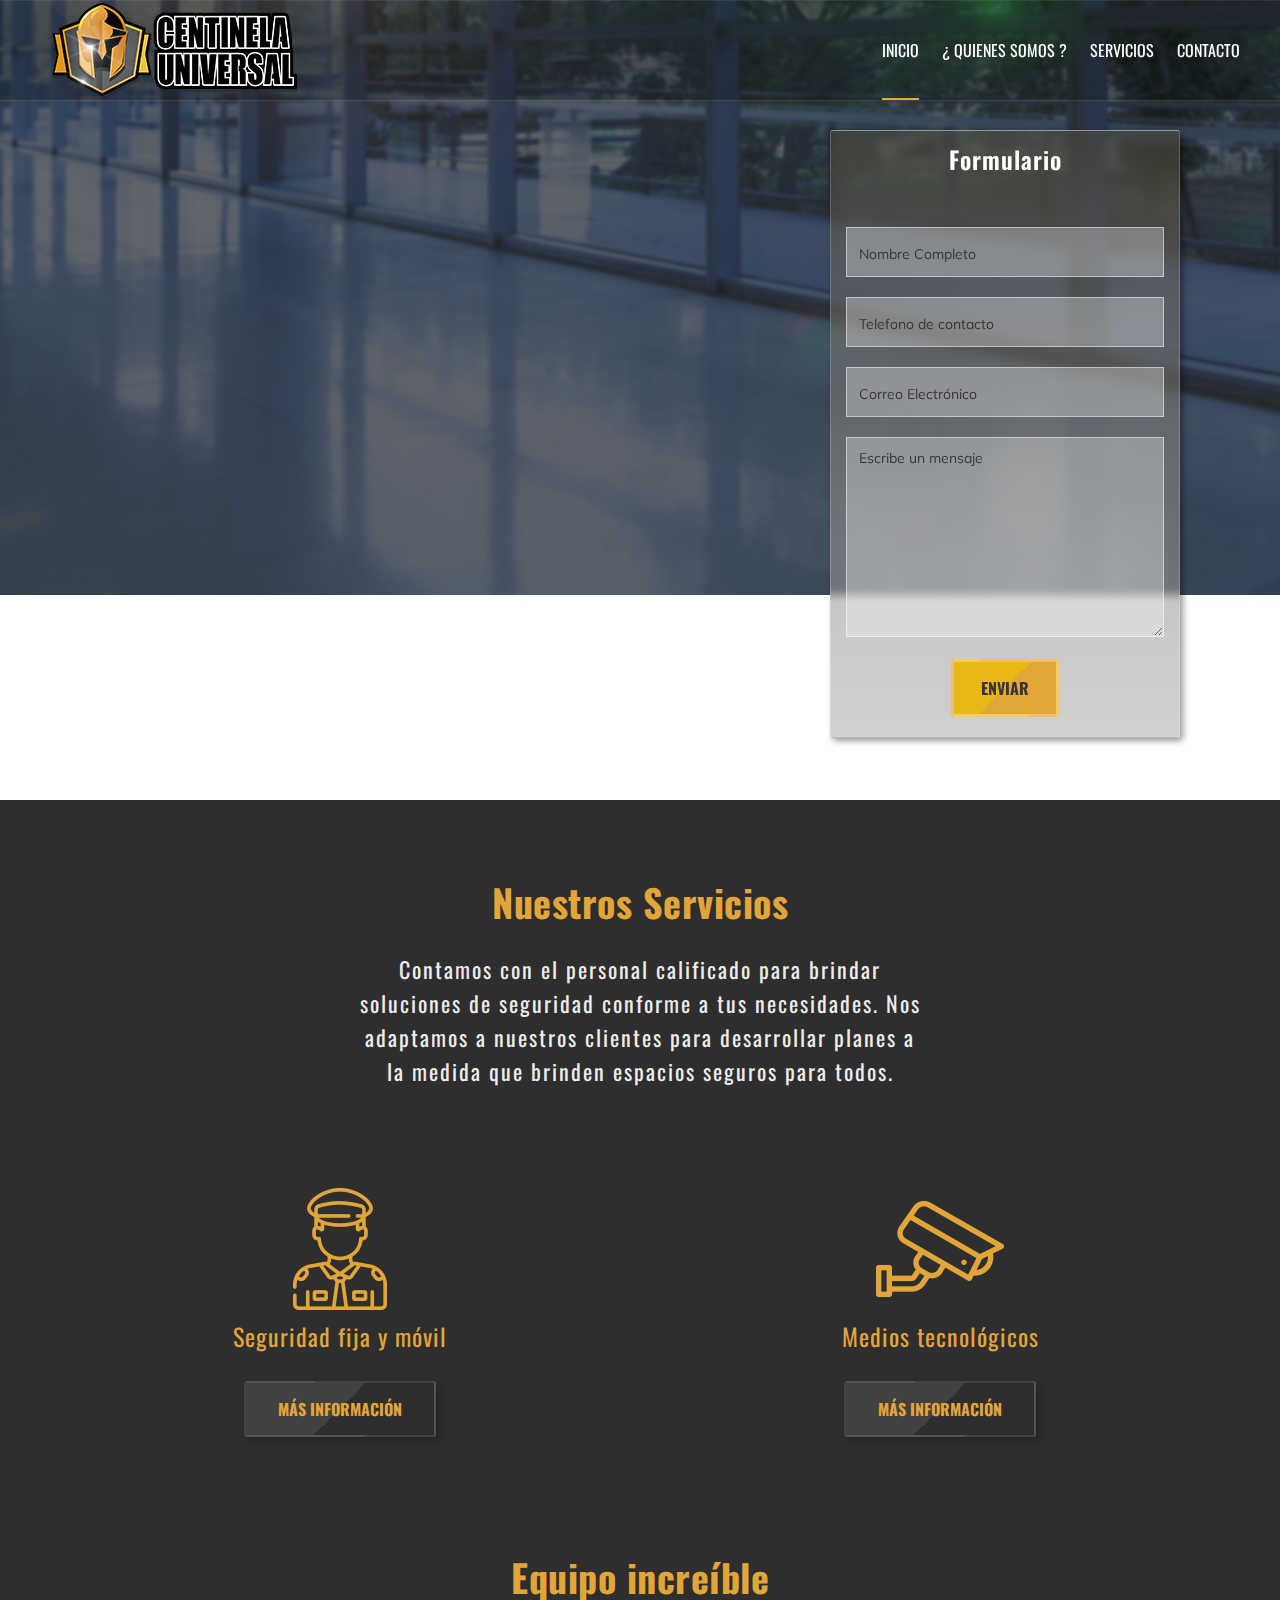
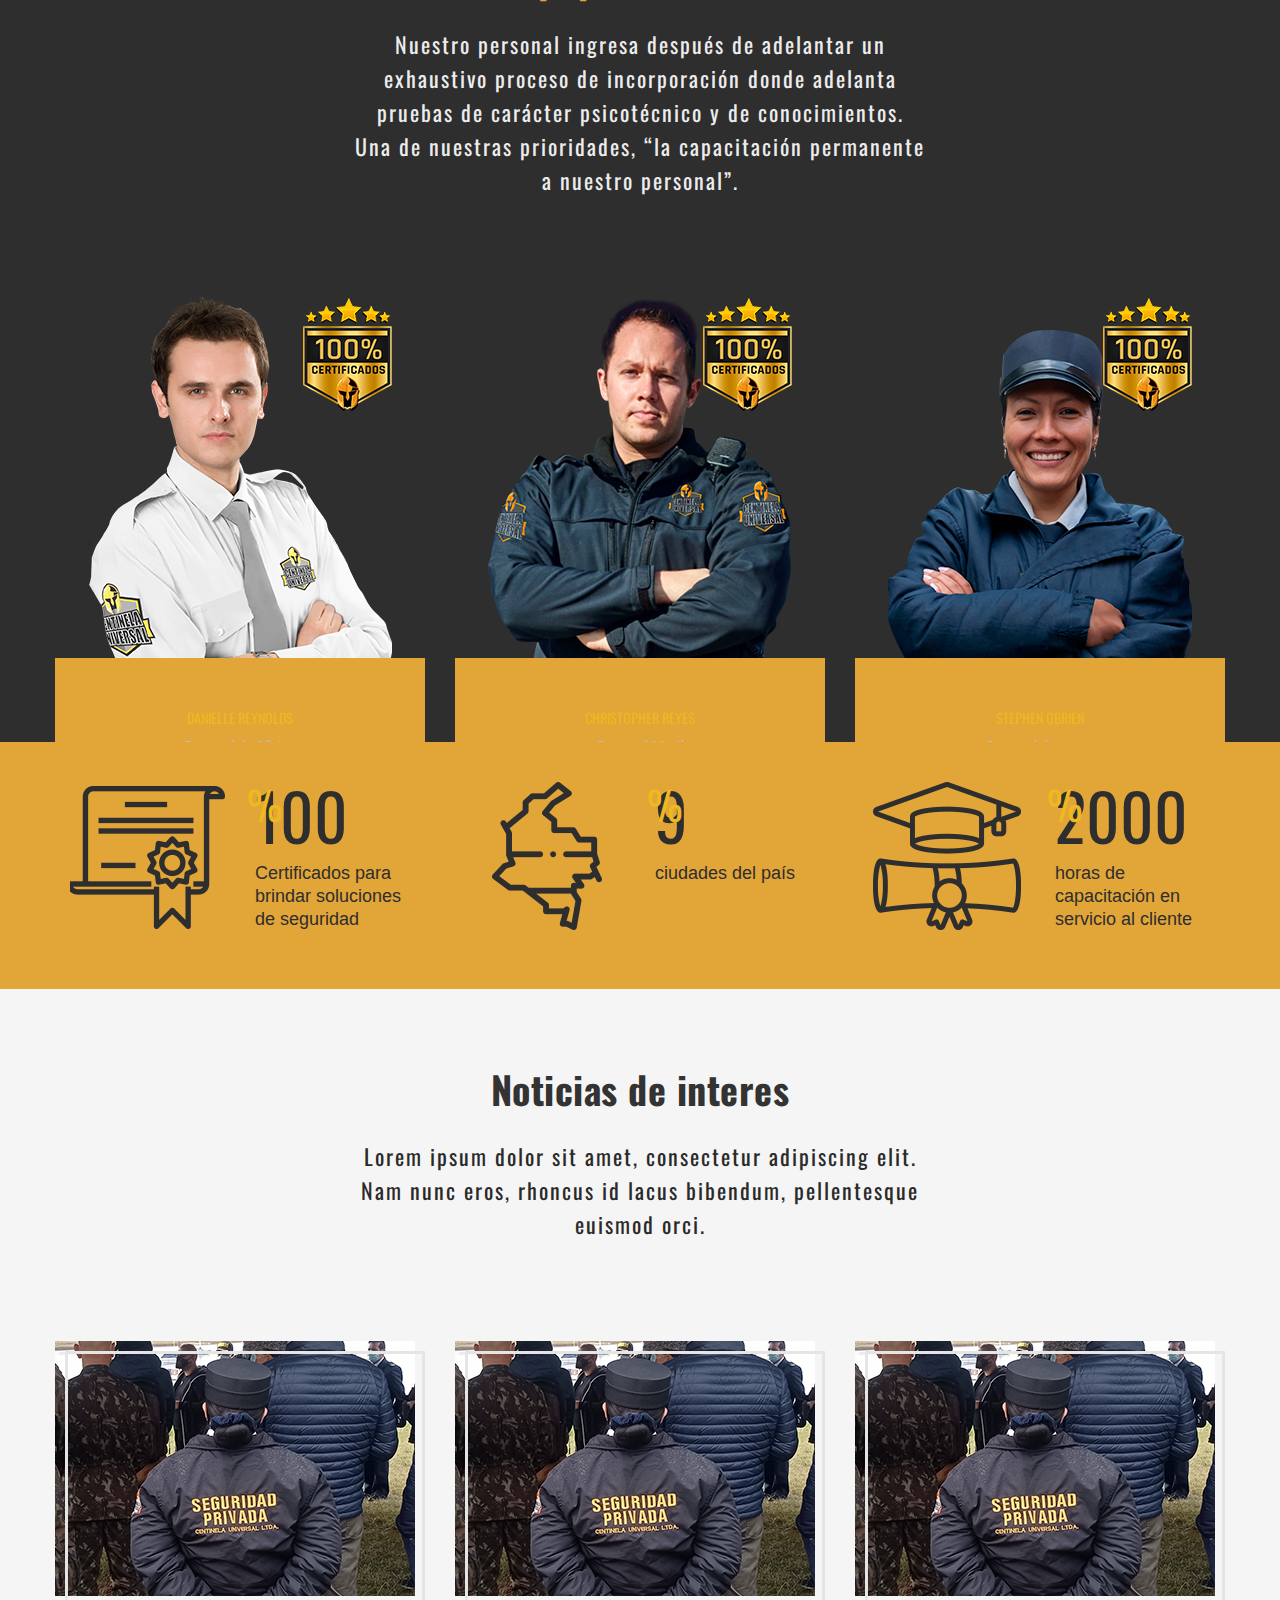
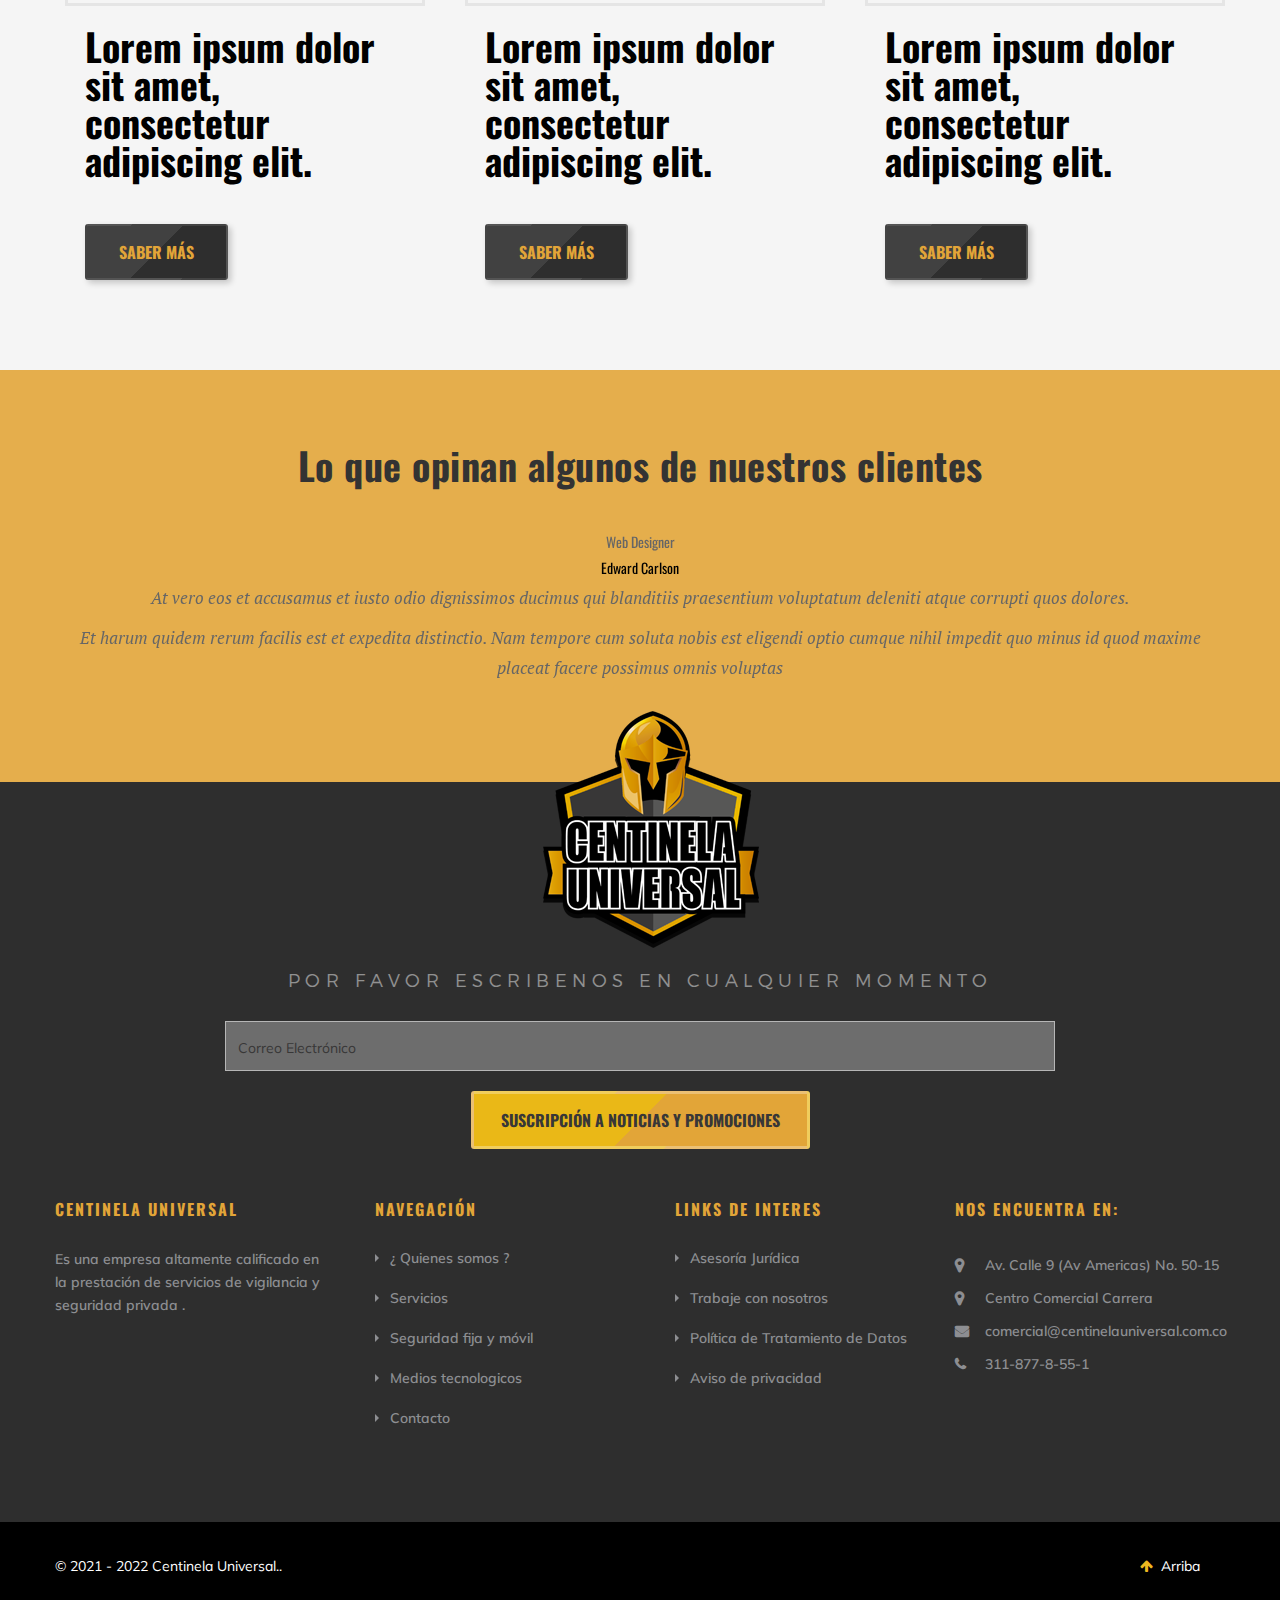
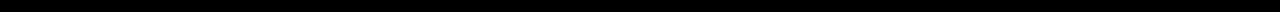
==== index.html @ 273ba405 "inicio/pagina" ====
<!DOCTYPE html>
<!--[if IE 8 ]><html class="ie" xmlns="http://www.w3.org/1999/xhtml" xml:lang="en-US" lang="en-US"> <![endif]-->
<!--[if (gte IE 9)|!(IE)]><!--><html xmlns="http://www.w3.org/1999/xhtml" xml:lang="en-US" lang="en-US"><!--<![endif]-->
<head>
    <!-- Basic Page Needs -->
    <meta charset="utf-8">
    <!--[if IE]><meta http-equiv='X-UA-Compatible' content='IE=edge,chrome=1'><![endif]-->
    <title>Centinela Universal </title>

    <meta name="Centinela Universal" content="">
    <meta name="author" content="www.taxislibres.com">
    <meta name="description" content="La empresa de taxis número uno en Colombia, servicios de alta calidad , contamos con distintos tipos de taxis y experiencias ¡ Reserva ya !.">
    <meta name="keywords" content="Taxis Libres, Taxis Libres App,Transporte, Colombia, Conductores, Viajeros, Pida Taxi, Bogota, Aeropuerto, tipos de taxis, experiencias, Viaja con nosotros, equipo de trabajo, mujeres, Conductor capacitado, Tarifa controlada, Seguimiento del viaje, Viaje seguro ">

    <!-- Mobile Specific Metas -->
    <meta name="viewport" content="width=device-width, initial-scale=1, maximum-scale=1">

    <!-- Bootstrap  -->
    <link rel="stylesheet" type="text/css" href="stylesheets/bootstrap.css" >

    <!-- Theme Style -->
    <link rel="stylesheet" type="text/css" href="stylesheets/style.css">

    <!-- Responsive -->
    <link rel="stylesheet" type="text/css" href="stylesheets/responsive.css">
    
    <!-- Colors -->
    <link rel="stylesheet" type="text/css" href="stylesheets/colors/color1.css" id="colors">
    
    <!-- Animation Style -->
    <link rel="stylesheet" type="text/css" href="stylesheets/animate.css">
    <link rel="preconnect" href="https://fonts.gstatic.com">
<link href="https://fonts.googleapis.com/css2?family=Oswald:wght@200;300;400;500;600;700&display=swap" rel="stylesheet">

    <!-- Favicon and touch icons  -->
    <link href="icon/apple-touch-icon-48-precomposed.png" rel="apple-touch-icon-precomposed" sizes="48x48">
    <link href="icon/apple-touch-icon-32-precomposed.png" rel="apple-touch-icon-precomposed">
    <link href="icon/favicon.png" rel="shortcut icon">

    <!--[if lt IE 9]>
        <script src="javascript/html5shiv.js"></script>
        <script src="javascript/respond.min.js"></script>
    <![endif]-->
</head>
<body class="header-sticky home">
    <div class="loader">
        <span class="loader1 block-loader"></span>
        <span class="loader2 block-loader"></span>
        <span class="loader3 block-loader"></span>
    </div>

    <div class="boxed"> 
        <!-- Wrap-slide -->
        <div class="wrap-slider">

            <!-- Header -->            
            <header id="header" class="header header-v3 clearfix"> 
                <div class="header-wrap clearfix">
                    <div id="logo" class="logo">
                        <a href="index.html" rel="home">
                            <img src="images/logo.png" alt="image">
                        </a>
                    </div><!-- /.logo -->

                    <div class="nav-wrap">
                        <div class="btn-menu">
                            <span></span>
                        </div><!-- //mobile menu button -->

                        <nav id="mainnav" class="mainnav">
                            <ul class="menu"> 
                                <li class="home"><a href="index.html">Inicio</a></li>
                                <li><a href="#">¿ Quienes somos ?</a></li> 
                                <li><a href="#">servicios</a>
                                    <ul class="submenu">
                                        <li><a href="index-01.html">Seguridad fija y movil</a></li>
                                        <li><a href="index-animated.html">Medios tecnologicos</a></li>
                                       
                                    </ul><!-- /.submenu -->
                                </li> 
                                <li><a href="#">Contacto</a></li>                                
                               
                            </ul><!-- /.menu -->
                        </nav><!-- /.mainnav -->
                    </div><!-- /.nav-wrap -->                                     
                </div><!-- /.header-wrap --> 
            </header><!-- /.header -->

            <div class="tp-banner-container">
                <div class="tp-banner" >
                    <ul>
                        <li data-transition="slidedown" data-slotamount="7" data-masterspeed="1000" data-saveperformance="on">
                        <img src="images/slides/1.jpg" alt="slider-image" />

                            <div class="tp-caption sft" data-x="-300" data-y="50" data-speed="1000" data-start="500" data-easing="Power3.easeInOut">
                                <img src="images/slides/2.png" alt="images" data-easing="Power3.easeInOut">
                            </div>

                            <div class="tp-caption sft desc-slide center color-white" data-x="340" data-y="345" data-speed="1000" data-start="1000" data-easing="Power3.easeInOut">#CentinelaUniversal</div>

                            <div class="tp-caption sfb title-slide box center color-white large" data-x="345" data-y="400" data-speed="1000" data-start="1500" data-easing="Power3.easeInOut">Lorem ipsum, </br>dolor sit amet.</div>
                            

                            <div class="tp-caption sft button-slider"   data-x="345" data-y="539" data-speed="1000" data-start="2000" data-easing="Power3.easeInOut">
                                <a href="#">Más imformación</a>
                            </div>
                            
                        </li>

                        <li data-transition="slidedown" data-slotamount="7" data-masterspeed="1000" data-saveperformance="on">
                            <img src="images/slides/1.jpg" alt="slider-image" />

                            <div class="tp-caption sft" data-x="-150" data-y="50" data-speed="1000" data-start="500" data-easing="Power3.easeInOut">
                                <img src="images/slides/3.png" alt="images" data-easing="Power3.easeInOut">
                            </div>

                            <div class="tp-caption sft desc-slide center color-white" data-x="340" data-y="345" data-speed="1000" data-start="1000" data-easing="Power3.easeInOut">#CentinelaUniversal</div>

                            <div class="tp-caption sfb title-slide box center color-white large" data-x="345" data-y="400" data-speed="1000" data-start="1500" data-easing="Power3.easeInOut">Lorem ipsum, </br>dolor sit amet.</div>
                            

                            <div class="tp-caption sft button-slider"   data-x="345" data-y="539" data-speed="1000" data-start="2000" data-easing="Power3.easeInOut">
                                <a href="#">Más imformación</a>
                            </div>

                        </li>

                        <li data-transition="slidedown" data-slotamount="7" data-masterspeed="1000" data-saveperformance="on">
                            <img src="images/slides/3.jpg" alt="slider-image" />

                            <div class="tp-caption sft" data-x="-200" data-y="50" data-speed="1000" data-start="500" data-easing="Power3.easeInOut">
                                <img src="images/slides/4.png" alt="images" data-easing="Power3.easeInOut">
                            </div>

                            <div class="tp-caption sft desc-slide center color-white" data-x="340" data-y="345" data-speed="1000" data-start="1000" data-easing="Power3.easeInOut">#CentinelaUniversal</div>

                            <div class="tp-caption sfb title-slide box center color-white large" data-x="345" data-y="400" data-speed="1000" data-start="1500" data-easing="Power3.easeInOut">Lorem ipsum, </br>dolor sit amet.</div>
                            

                            <div class="tp-caption sft button-slider"   data-x="345" data-y="539" data-speed="1000" data-start="2000" data-easing="Power3.easeInOut">
                                <a href="#">Más imformación</a>
                            </div>
                            
                        </li>
                    </ul>
                </div>
            </div>
        </div> <!-- /.wrap-slider -->
       

        <!-- Flat-iconbox -->
        <section class="flat-row wrap-iconbox">
            <div class="container">
                <div class="row">  
                    <div class="col-md-12">
	                    <div class="flat-title">
	                        <h3>Nuestros Servicios <span></span></h3>
	                        <div class="texto_servicios">
	                            Contamos con el personal calificado para brindar soluciones de seguridad conforme a tus necesidades. Nos adaptamos a nuestros clientes para desarrollar planes a la medida que brinden espacios seguros para todos.
	                        </div><!-- /.decs -->
	                    </div><!-- /.flat-title -->
                    </div>
                    
              
                    <div class="col-md-6">
                        <div class="iconbox">
                            <div class="box-header">
                                <div class="box-icon">
                                    <img src="images/icono-guardia-seguridad.png" alt="image">
                                </div>
                                <div class="box-title">Seguridad fija y móvil</div>
                            </div>
                            <div class="space d25px"></div>
                            <a class="flat-btn btn-color btn-normal yellow_2" href="#">MÁS INFORMACIÓN</a> 
                        </div><!-- /.flat-iconbox -->
                    </div>
                    <div class="col-md-6">
                        <div class="iconbox">
                            <div class="box-header">
                                <div class="box-icon">
                                    <img src="images/icono-circuito-cerrado.png" alt="image">
                                </div>
                                <div class="box-title">Medios tecnológicos</div>
                            </div>
                            <div class="space d25px"></div>
                            <a class="flat-btn btn-color btn-normal yellow_2" href="#">MÁS INFORMACIÓN</a> 
                        </div><!-- /.flat-iconbox -->
                    </div>
                </div><!-- /.row -->
            </div><!-- /.container -->        
        </section>
        <!-- Team -->
        <section class="flat-row parallax parallax2 wrap-flat-team pad-top85px pad-bottom0px">
            <div class="container">
                <div class="row">
                    <div class="col-md-12">
                        <div class="flat-title">
                            <h3>Equipo increíble <span></span></h3>
                            <div class="texto_servicios">
	                            Nuestro personal ingresa después de adelantar un exhaustivo proceso de incorporación donde adelanta pruebas de carácter psicotécnico y de conocimientos. Una de nuestras prioridades, “la capacitación permanente a nuestro personal”.
	                        </div><!-- /.decs -->
                        </div><!-- /.flat-title -->
                    </div>

                    <div class="col-md-4 flat-animation" data-animation="fadeInUp" data-animation-delay="0" data-animation-offset="75%">
                        <div class="flat-team"> 
                            <div class="avatar"> 
                                <img src="images/member/1t1.png" alt="image">
                                <div class="content">
                                    <h6 class="name">Danielle Reynolds</h6>
                                    <span class="position">Personal de Oficina</span>  
                                </div>
                            </div>
                        </div> <!-- flat-team -->
                    </div><!--  /.col-md-4 -->

                    <div class="col-md-4 flat-animation" data-animation="fadeInUp" data-animation-delay="0.2s" data-animation-offset="75%">
                        <div class="flat-team"> 
                            <div class="avatar"> 
                                <img src="images/member/2t1.png" alt="image">
                                <div class="content">
                                    <h6 class="name">Christopher Reyes</h6>
                                    <span class="position">Personal Movil</span>  
                                </div>
                            </div>
                        </div> <!-- flat-team -->
                    </div><!--  /.col-md-4 -->

                    <div class="col-md-4 flat-animation" data-animation="fadeInUp" data-animation-delay="0.4s" data-animation-offset="75%">
                        <div class="flat-team"> 
                            <div class="avatar"> 
                                <img src="images/member/3t1.png" alt="image">
                                <div class="content">
                                    <h6 class="name">Stephen Obrien</h6>  
                                    <span class="position">Personal de campo</span>
                                </div>
                            </div>
                        </div> <!-- flat-team -->
                    </div><!--  /.col-md-4 -->
                </div><!-- /.row -->
            </div><!-- /.container -->
        </section>
        <div style="background-color: #e2a538; width: 100%; padding-top: 40px; padding-bottom: 40px; ">
            <div class="container">
                <div class="row">
                    <div class="col-md-4">
                        <div class="flat-counter">
                            <div class="col-md-6">
                                <img src="images/datos/certificado.png">
                            </div>
                            <div class="col-md-6">
                                <div class="content-counter">
                                    <div class="numb-count percent" data-to="100" data-speed="2000" data-waypoint-active="yes">100</div>
                                    <div class="name-count">Certificados para brindar soluciones de seguridad</div>
                                    
                                </div>
                             </div>                            
                           
                        </div><!-- /.flat-counter -->
                    </div>

                    <div class="col-md-4">
                        <div class="flat-counter">                            
                            <div class="col-md-6">
                                <img src="images/datos/pais.png">
                            </div>
                            <div class="col-md-6">
                                <div class="content-counter">
                                    <div class="numb-count percent" data-to="9" data-speed="2000" data-waypoint-active="yes">9</div>
                                    <div class="name-count">ciudades del país</div>
                                    
                                </div>
                             </div>    
                        </div><!-- /.flat-counter -->
                    </div>

                    <div class="col-md-4">
                        <div class="flat-counter">                            
                            <div class="col-md-6">
                                <img src="images/datos/cursos.png">
                            </div>
                            <div class="col-md-6">
                                <div class="content-counter">
                                    <div class="numb-count percent" data-to="2000" data-speed="2000" data-waypoint-active="yes">2000</div>
                                    <div class="name-count">horas de capacitación en servicio al cliente</div>
                                    
                                </div>
                             </div>    
                        </div><!-- /.flat-counter -->
                    </div>
                </div><!-- /.row -->
            </div>

        </div>
        
        <!-- Client -->
        <section class="flat-row wrap-client pad-bottom90px pad-top85px" style="background-color: #f5f5f5;">
            <div class="container">
                <div class="row">  
                    <div class="col-md-12">
	                    <div class="flat-title">
	                        <h3>Noticias de interes<span></span></h3>
	                        <div class="texto_servicios_2">
	                            Lorem ipsum dolor sit amet, consectetur adipiscing elit. Nam nunc eros, rhoncus id lacus bibendum, pellentesque euismod orci.
	                        </div><!-- /.decs -->
	                    </div><!-- /.flat-title -->
                    </div>                 
                    <div class="col-md-4">
                        <div class="flat-services item">
                            <div class="wrap-img">
                                <img src="images/member/01-Home-v1.jpg" alt="images">
                            </div>
                            <div class="content">
                                 <h3 style="line-height: 38px;">Lorem ipsum dolor sit amet, consectetur adipiscing elit.</h3>
                                 <div class="flat-divider d45px"></div>
                                 <a class="flat-btn btn-color btn-normal yellow_2" href="#">Saber más</a>
                            </div>
                        </div>
                    </div>
                    <div class="col-md-4">
                        <div class="flat-services item">
                            <div class="wrap-img">
                                <img src="images/member/01-Home-v1.jpg" alt="images">
                            </div>
                            <div class="content">
                                 <h3 style="line-height: 38px;">Lorem ipsum dolor sit amet, consectetur adipiscing elit.</h3>
                                 <div class="flat-divider d45px"></div>
                                 <a class="flat-btn btn-color btn-normal yellow_2" href="#">Saber más</a>
                            </div>
                        </div>
                    </div>
                    <div class="col-md-4">
                        <div class="flat-services item">
                            <div class="wrap-img">
                                <img src="images/member/01-Home-v1.jpg" alt="images">
                            </div>
                            <div class="content">
                                 <h3 style="line-height: 38px;">Lorem ipsum dolor sit amet, consectetur adipiscing elit.</h3>
                                 <div class="flat-divider d45px"></div>
                                 <a class="flat-btn btn-color btn-normal yellow_2" href="#">Saber más</a>
                            </div>
                        </div>
                    </div>
                </div><!-- /.row -->
   
            </div><!-- /.container -->
        </section>
         <!-- Callout -->
         <section class="flat-row call-out parallax parallax-callout">
        	<div class="bg-overlay"></div>
            <div class="container">
            	<div class="row">
            		<div class="col-md-12 texto-centro">
                        <div class="flat-title">
                            <h3>Lo que opinan algunos de nuestros clientes <span></span></h3>
                        </div><!-- /.flat-title -->
            			<div class="flat-testimonials-images">
                            <div class="flat-testimonials-slider">
                                <div id="flat-testimonials-flexslider">
                                    <ul class="slides">
                                        <li>
                                            <div class="job">Web Designer</div>
                                            <h6>Edward Carlson</h6>
                                            <p>At vero eos et accusamus et iusto odio dignissimos ducimus qui blanditiis praesentium voluptatum deleniti atque corrupti quos dolores.</p>
                                            <p>Et harum quidem rerum facilis est et expedita distinctio. Nam tempore cum soluta nobis est eligendi optio cumque nihil impedit quo minus id quod maxime placeat facere possimus omnis voluptas</p>
                                        </li>
                                        <li>
                                            <div class="job">Web Designer</div>
                                            <h6>Edward Carlson</h6>
                                            <p>At vero eos et accusamus et iusto odio dignissimos ducimus qui blanditiis praesentium voluptatum deleniti atque corrupti quos dolores.</p>
                                            <p>Et harum quidem rerum facilis est et expedita distinctio. Nam tempore cum soluta nobis est eligendi optio cumque nihil impedit quo minus id quod maxime placeat facere possimus omnis voluptas</p>
                                        </li>
                                        <li>
                                            <div class="job">Web Designer</div>
                                            <h6>Edward Carlson</h6>
                                            <p>At vero eos et accusamus et iusto odio dignissimos ducimus qui blanditiis praesentium voluptatum deleniti atque corrupti quos dolores.</p>
                                            <p>Et harum quidem rerum facilis est et expedita distinctio. Nam tempore cum soluta nobis est eligendi optio cumque nihil impedit quo minus id quod maxime placeat facere possimus omnis voluptas</p>
                                        </li>
                                        <li>
                                            <div class="job">Web Designer</div>
                                            <h6>Edward Carlson</h6>
                                            <p>At vero eos et accusamus et iusto odio dignissimos ducimus qui blanditiis praesentium voluptatum deleniti atque corrupti quos dolores.</p>
                                            <p>Et harum quidem rerum facilis est et expedita distinctio. Nam tempore cum soluta nobis est eligendi optio cumque nihil impedit quo minus id quod maxime placeat facere possimus omnis voluptas</p>
                                        </li>
                                        <li>
                                            <div class="job">Web Designer</div>
                                            <h6>Edward Carlson</h6>
                                            <p>At vero eos et accusamus et iusto odio dignissimos ducimus qui blanditiis praesentium voluptatum deleniti atque corrupti quos dolores.</p>
                                            <p>Et harum quidem rerum facilis est et expedita distinctio. Nam tempore cum soluta nobis est eligendi optio cumque nihil impedit quo minus id quod maxime placeat facere possimus omnis voluptas</p>
                                        </li>
                                                                          
                                    </ul>
                                </div>
                                
                            </div><!-- /.flat-testimonials-slider -->
                        </div><!-- /.flat-testimonials -->
            		</div>
            	</div>                
            </div><!-- /.container -->   
        </section>
        <div class="contenedor_formulario_inicio filter">
            <div style="color: #fff; font-weight: 600; font-size: 24px; /*background: linear-gradient(rgba(227, 166, 56, 0.4),rgba(227, 166, 56, 0.8));*/ padding-top: 20px; padding-bottom: 20px; letter-spacing:1px;">Formulario</div>
           <div style="padding: 40px 15px 20px 15px;">
            <form action="#" method="post" id="commentform" class="comment-form" novalidate="">

                                                                            
                <fieldset class="">
                    <input type="text" id="author" placeholder="Nombre Completo" class="tb-my-input" name="author" tabindex="1" value="" size="32" aria-required="true">
                </fieldset>
                <fieldset class="">
                    <input type="text" id="author" placeholder="Telefono de contacto" class="tb-my-input" name="author" tabindex="1" value="" size="32" aria-required="true">
                </fieldset>
                <fieldset class="">
                    <input type="text" id="author" placeholder="Correo Electrónico" class="tb-my-input" name="author" tabindex="1" value="" size="32" aria-required="true">
                </fieldset>

                <fieldset >
                     
                    <textarea id="comment-message" placeholder="Escribe un mensaje" name="comment" rows="8" tabindex="4"></textarea>
                </fieldset>
                    <p class="form-submit">
                    <input name="submit" type="submit" id="comment-reply" class="submit" value="Enviar"> <input type="hidden" name="comment_post_ID" value="27" id="comment_post_ID">
                    <input type="hidden" name="comment_parent" id="comment_parent" value="0">
                    </p>                
            </form>
           </div>
        </div>
        <div class="contenedor_top_footer">
            <div class="contenedor-interior-footer" > <img src="images/logo_footer.png"></div>
        </div>
        <!-- Footer -->
        <footer class="footer">
            <div class="title margen_texto_1"><p>POR FAVOR ESCRIBENOS EN CUALQUIER MOMENTO</p></div>
            <div class="container margen-formulario-footer">
                <div class="row">
                    <form action="#" method="post" id="commentform" class="comment-form" novalidate="">
                        <fieldset class="">
                            <input type="text" id="author" placeholder="Correo Electrónico" class="tb-my-input" name="author" tabindex="1" value="" size="32" aria-required="true">
                        </fieldset>
                            <p class="form-submit">
                            <input name="submit" type="submit" id="comment-reply" class="submit" value="Suscripción a noticias y promociones"> <input type="hidden" name="comment_post_ID" value="27" id="comment_post_ID">
                            <input type="hidden" name="comment_parent" id="comment_parent" value="0">
                            </p>                
                    </form>

                </div>
            </div>
            <div class="row">
                <div class="flat-divider d45px"></div>
            </div>
            
            <div class="footer-widgets">
                <div class="container margen_texto_1">
                    <div class="row"> 
                        <div class="col-md-3">  
                            <div class="widget widget-text">
                                <h4 class="widget-title">Centinela Universal</h4>
                                <div class="textwidget">                                
                                    <p>Es una empresa altamente calificado en la prestación de servicios de vigilancia y seguridad privada .</p>
                                </div><!-- /.textwidget -->
                            </div><!-- /.widget -->      
                        </div><!-- /.col-md-3 --> 

                         <div class="col-md-3">  
                            <div class="widget widget-categories">
                                <h4 class="widget-title">Navegación</h4>
                                <ul class="unstyled">
                                    <li><a href="#">¿ Quienes somos ?</a></li>
                                    <li><a href="#">Servicios</a></li>
                                    <li><a href="#">Seguridad fija y móvil</a></li>
                                    <li><a href="#">Medios tecnologicos</a></li> 
                                    <li><a href="#">Contacto</a></li>
                                </ul>
                            </div>  
                        </div><!-- /.col-md-3 -->

                        <div class="col-md-3">  
                            <div class="widget widget-categories">
                                <h4 class="widget-title">links de interes</h4>
                                <ul class="unstyled">
                                    <li><a href="#">Asesoría Jurídica</a></li>
                                    <li><a href="#">Trabaje con nosotros</a></li>
                                    <li><a href="#">Política de Tratamiento de Datos</a></li>
                                    <li><a href="#">Aviso de privacidad</a></li> 
                                   
                                </ul>
                            </div><!-- /.widget-tiwtter -->      
                        </div><!-- /.col-md-3 -->

                        <div class="col-md-3">
                            <div class="widget widget-text">
                                <h4 class="widget-title">Nos encuentra en:</h4>
                                <ul class="unstyled">
                                    <li class="address">Av. Calle 9 (Av Americas) No. 50-15</li>
                                    <li class="address">Centro Comercial Carrera</li>
                                    <li class="mail"><a href="#">comercial@centinelauniversal.com.co</a></li>
                                    <li class="phone"><a href="#">311-877-8-55-1</a></li>  
                                </ul> 

                            </div><!-- /.widget -->      
                        </div><!-- /.col-md-4 -->
                    </div><!-- /.row -->    
                </div><!-- /.container -->
            </div><!-- /.footer-widgets -->
        </footer>

        <!-- Bottom -->
        <div class="bottom">
            <div class="container">
                <div class="row">
                    <div class="col-md-12">
                        <div class="copyright"> 
                            <p>© 2021 - 2022 Centinela Universal.</a>.
                            </p>
                        </div>

                        <!-- Go Top -->
                        <a class="go-top-v1"> <i class="fa fa-arrow-up"></i>  &nbsp;Arriba</a>                   
                    </div><!-- /.col-md-12 -->
                </div><!-- /.row -->
            </div><!-- /.container -->
        </div>
        
        <!-- Go Top -->
        <a class="go-top">
            <i class="fa fa-arrow-up" aria-hidden="true"></i>
        </a> 


        <!-- Javascript -->
        <script type="text/javascript" src="javascript/jquery.min.js"></script>
        <script type="text/javascript" src="javascript/bootstrap.min.js"></script> 
        <script type="text/javascript" src="javascript/jquery.easing.js"></script>     
        <script type="text/javascript" src="javascript/owl.carousel.js"></script>
        <script type="text/javascript" src="javascript/jquery-countTo.js"></script>  
        <script type="text/javascript" src="javascript/jquery.flexslider-min.js"></script>
        <script type="text/javascript" src="javascript/jquery.isotope.min.js"></script>
        <script type="text/javascript" src="javascript/imagesloaded.min.js"></script>    
        <script type="text/javascript" src="javascript/jquery-waypoints.js"></script>    
        <script type="text/javascript" src="javascript/jquery.tweet.min.js"></script>   
        <script type="text/javascript" src="javascript/jquery.cookie.js"></script>    
        <script type="text/javascript" src="javascript/jquery.fitvids.js"></script>    
        <script type="text/javascript" src="javascript/parallax.js"></script>        
        <script type="text/javascript" src="javascript/main.js"></script>
        
        <!-- Revolution Slider -->
        <script type="text/javascript" src="javascript/jquery.themepunch.tools.min.js"></script>
        <script type="text/javascript" src="javascript/jquery.themepunch.revolution.min.js">
        </script>
        <script type="text/javascript" src="javascript/slider.js"></script>
        
    </div><!-- /.wrapper -->
</body>
</html>
---- stylesheets/style.css ----
/**
  * Name: Nah
  * Version: 1.0
  * Author: Themesflat
  * Author URI: http://www.themesflat.com
*/

@import url("font-awesome.css");
@import url("icomoon.css");
@import url("montserrat.css");
@import url("flexslider.css");
@import url("owl.carousel.css");
@import url("shortcodes.css");
@import url("revolution-slider.css");
@import url('https://fonts.googleapis.com/css2?family=Oswald:wght@200;300;400;500;600;700&display=swap');
@import url('https://fonts.googleapis.com/css?family=Muli:400,400italic,300italic,300');
@import url('https://fonts.googleapis.com/css?family=PT+Serif:400,400italic,700,700italic');
/**
  * Reset
  * Repeatable Patterns
  * Header
  * Page title
  * Breadcrumbs
  * Blog
  * Widget
  * Footer
  * Pagination
  * Flat Grid
  * Comment
  * GoTop Button
  * Bottom
  * Parallax
  * Boxed
  * Switcher
  * Revolution Slider
*/
/* Reset
-------------------------------------------------------------- */
	html {
		overflow-y: scroll;
		-webkit-text-size-adjust: 100%;
		   -ms-text-size-adjust: 100%;
	}

	body {
		line-height: 1;
		-webkit-font-smoothing: antialiased;
		-webkit-text-size-adjust: 100%;
		   -ms-text-size-adjust: 100%;
	}
	/*-------------------estilos nuevo--------------------------*/
	.texto-centro{
		text-align: center;
	}
	.texto_servicios_2{
		text-align: center;
		color: #2a2a2a;
		font-size: 22px;
		line-height: 34px;
		padding-left: 300px;
		padding-right: 300px;
		margin-bottom: 100px;
		letter-spacing: 2px;
		}
	.texto_servicios{
	text-align: center;
    color: #ececec;
    font-size: 22px;
    line-height: 34px;
    padding-left: 300px;
    padding-right: 300px;
    margin-bottom: 100px;
    letter-spacing: 2px;
	}
	/*-------------------/estilos nuevo/--------------------------*/

	a, abbr, acronym, address, applet, article, aside, audio, b, big, blockquote, body, caption, canvas, center, cite, code,
	dd, del, details, dfn, dialog, div, dl, dt, em, embed, fieldset, figcaption, figure, form, footer, header, hgroup, h1, h2, h3, h4, h5, h6, html, i, iframe, img, ins, kbd, label, legend, li, mark, menu, nav,object, ol, output, p, pre, q, ruby, s, samp, section, small, span, strike, strong, sub, summary, sup, tt, table, tbody, textarea, tfoot, thead, time, tr, th, td, u, ul, var, video  { 
		font-family: inherit; 
		font-size: 100%; 
		font-weight: inherit; 
		font-style: inherit; 
		vertical-align: baseline; 
		margin: 0; 
		padding: 0; 
		border: 0; 
		outline: 0;
		background: transparent;
	}

	article, aside, details, figcaption, figure, footer, header, hgroup, menu, nav, section { 
		display: block;
	}
	                          
	ol, ul {
		list-style: none;
	}

	blockquote, q { 
		-webkit-hyphens: none;
		  -moz-hyphens: none;
		   -ms-hyphens: none;
		       hyphens: none;
		        quotes: none;
	}

	figure {
		margin: 0;
	}

	:focus {
		outline: 0;
	}

	table { 
		border-collapse: collapse; 
		border-spacing: 0;
	}

	img {
		border: 0;
		-ms-interpolation-mode: bicubic;
		vertical-align: middle;
	}

	legend {
		white-space: normal;
	}

	button,
	input,
	select,
	textarea {
		font-size: 100%;
		margin: 0;
		max-width: 100%;
		vertical-align: baseline;
		-webkit-box-sizing: border-box;
		  -moz-box-sizing: border-box;
		       box-sizing: border-box;
	}

	button,
	input {
		line-height: normal;
	}

	input,
	textarea {
		background-image: -webkit-linear-gradient(hsla(0,0%,100%,0), hsla(0,0%,100%,0)); /* Removing the inner shadow, rounded corners on iOS inputs */
	}

	button,
	input[type="button"],
	input[type="reset"],
	input[type="submit"] {
		line-height: 1;
		cursor: pointer; /* Improves usability and consistency of cursor style between image-type 'input' and others */
		-webkit-appearance: button; /* Corrects inability to style clickable 'input' types in iOS */
		border: none;
	}

	input[type="checkbox"],
	input[type="radio"] {
		padding: 0; /* Addresses excess padding in IE8/9 */
	}

	input[type="search"] {
		-webkit-appearance: textfield; /* Addresses appearance set to searchfield in S5, Chrome */
	}

	input[type="search"]::-webkit-search-decoration { /* Corrects inner padding displayed oddly in S5, Chrome on OSX */
		-webkit-appearance: none;
	}

	button::-moz-focus-inner,
	input::-moz-focus-inner { /* Corrects inner padding and border displayed oddly in FF3/4 www.sitepen.com/blog/2008/05/14/the-devils-in-the-details-fixing-dojos-toolbar-buttons/ */
		border: 0;
		padding: 0;
	}

	*,
	*:before,
	*:after {
		-webkit-box-sizing: border-box;
		   -moz-box-sizing: border-box;
		        box-sizing: border-box;
	}

/* Repeatable Patterns
-------------------------------------------------------------- */
*,
*:before,
*:after {
	-webkit-box-sizing: border-box;
	   -moz-box-sizing: border-box;
			box-sizing: border-box;
}

body {
	font: 14px/23px "Oswald", sans-serif;
	font-weight: 400;
	background-color: #fff;		
	color: #666;
	
}

a {		
	text-decoration: none;
}

a:hover,
a:focus {
	color: #edb820;
	text-decoration: none;
	outline: 0;
	-webkit-transition: all 0.3s ease-in-out;
	   -moz-transition: all 0.3s ease-in-out;
		-ms-transition: all 0.3s ease-in-out;
		 -o-transition: all 0.3s ease-in-out;
			transition: all 0.3s ease-in-out;
}

ul, ol {
	padding: 0;
}

img {
	max-width: 100%;
	height: auto;		
}

.img-left {
	margin: -10px 50px 0 0 !important;
	float: left;
}

.img-right {
	margin: 0 0 0 50px !important;
	float: right;
}

b, strong {
	font-weight: 900;
}

.entry-page p {
	margin-bottom: 25px;
}

h1 { font-size: 70px ; line-height:23px ;}
h2 { font-size: 35px ; line-height:30px ;}
h3 { font-size: 38px ; line-height:30px ;font-weight: 700;}
h4 { font-size: 16px ; line-height:30px ;}
h5 { font-size: 15px ; line-height:30px ;}
h6 { font-size: 14px ; line-height:30px ;}

h1, h2, h3, h4, h6 {
	font-family: 'Oswald', sans-serif;
	color: #000;
}
h5 {
	font-family: "PT serif", sans-serif;
}
.pad-top0px { padding-top: 0; }
.pad-top60px { padding-top: 60px; }
.pad-top65px { padding-top: 65px; }
.pad-top70px { padding-top: 70px; }
.pad-top80px { padding-top: 80px; }
.pad-top85px { padding-top: 85px; }
.pad-top90px { padding-top: 90px; }
.pad-top95px { padding-top: 95px; }
.pad-top120px { padding-top: 120px; }
.pad-top155px { padding-top: 155px; }
.pad-top200px { padding-top: 200px; }
.mar-topam80px {margin-top: -80px; }

.pad-bottom0px { padding-bottom: 0; }
.pad-bottom20px { padding-bottom: 20px; }
.pad-bottom30px { padding-bottom: 30px; }
.pad-bottom45px { padding-bottom: 45px; }
.pad-bottom50px { padding-bottom: 50px; }
.pad-bottom70px { padding-bottom: 70px; }
.pad-bottom72px { padding-bottom: 72px; }
.pad-bottom80px { padding-bottom: 80px; }
.pad-bottom90px { padding-bottom: 90px; }
.pad-bottom110px { padding-bottom: 110px; }
.pad-bottom120px { padding-bottom: 120px; }
.pad-bottom135px { padding-bottom: 135px; }
.pad-bottom158px { padding-bottom: 158px; }
.pad-bottom209px { padding-bottom: 209px; }

.pad-top80px.main-content {
	padding: 80px 0 85px;
}

.pad-top90px.main-content {
	padding: 90px 0 46px;
}

.mag-bottom40px { margin-bottom: 40px; }

button {
	border: none;
}

button,
input[type="button"],
input[type="reset"],
input[type="submit"] {		
    font-size: 16px;
    font-family: 'Oswald', sans-serif;
    font-weight: 700;   
    color: #383737;
	background: linear-gradient(-45deg, #e2a538 50%, #eab817 50%);
	box-shadow: 3px 3px 6px rgb(0 0 0 / 20%);
    text-transform: uppercase;   
    padding: 18px 27px;
    -webkit-transition: all 0.3s ease 0s;
       -moz-transition: all 0.3s ease 0s;
        -ms-transition: all 0.3s ease 0s;
         -o-transition: all 0.3s ease 0s;
            transition: all 0.3s ease 0s;
}

select,
textarea,
input[type="text"],
input[type="password"],
input[type="datetime"],
input[type="datetime-local"],
input[type="date"],
input[type="month"],
input[type="time"],
input[type="week"],
input[type="number"],
input[type="email"],
input[type="url"],
input[type="search"],
input[type="tel"],
input[type="color"] {
	font-family: 'Oswald', sans-serif;
	font-size: 14px;	
	width: 100%;	
	border: 1px solid rgba(255, 255, 255, 0.5);
	background-color:rgba(255, 255, 255, 0.3);		
	height: 50px;
	margin-bottom: 20px;
	padding: 12px 12px;
	border-radius: 0;
	-webkit-transition: all 0.3s ease-in-out;
	   -moz-transition: all 0.3s ease-in-out;
	    -ms-transition: all 0.3s ease-in-out;
	     -o-transition: all 0.3s ease-in-out;
	        transition: all 0.3s ease-in-out;
}

textarea:focus,
input[type="text"]:focus,
input[type="password"]:focus,
input[type="datetime"]:focus,
input[type="datetime-local"]:focus,
input[type="date"]:focus,
input[type="month"]:focus,
input[type="time"]:focus,
input[type="week"]:focus,
input[type="number"]:focus,
input[type="email"]:focus,
input[type="url"]:focus,
input[type="search"]:focus,
input[type="tel"]:focus,
input[type="color"]:focus {
	border: 1px solid #edb820;
	-webkit-box-shadow: none;
	   -moz-box-shadow: none;
			box-shadow: none;
}

textarea {
	width: 100%;
	height: 200px;
	padding: 12px 12px;
}

input[type="checkbox"] {
	display: inline;
}

textarea:-moz-placeholder,
textarea::-moz-placeholder,
input:-moz-placeholder,
input::-moz-placeholder {		
	opacity: 1;
	color: #e3a638;
	font-family: "Muli";
	font-size: 14px;
}

input:-ms-input-placeholder {
	color: #e3a638;
	font-family: "Muli";
	font-size: 14px;
}

textarea::-webkit-input-placeholder,
input::-webkit-input-placeholder {
	color: #383737;
	font-family: "Muli";
	font-size: 14px;
	opacity: 1;
}

@-webkit-keyframes pop-scale { 0% { -webkit-transform: scale(0.7) } 100% { -webkit-transform: scale(1) } }
@-moz-keyframes pop-scale { 0% { -moz-transform: scale(0.7) } 100% { -moz-transform: scale(1) } }
@keyframes pop-scale { 0% { transform: scale(0.7) } 100% { transform: scale(1) } }

/* bootstrap resetting elements */
.btn {
	background-image: none;
}

textarea, 
input[type="text"],
input[type="submit"],
input[type="password"], 
input[type="datetime"], 
input[type="datetime-local"], 
input[type="date"], 
input[type="month"], 
input[type="time"], 
input[type="week"], 
input[type="number"], 
input[type="email"], 
input[type="url"], 
input[type="search"], 
input[type="tel"], 
input[type="color"], 
.uneditable-input,
.dropdown-menu,
.navbar .nav > .active > a, 
.navbar .nav > .active > a:hover, 
.navbar .nav > .active > a:focus {
	-webkit-appearance: none;
	text-shadow: none;
	-webkit-box-shadow: none;
	   -moz-box-shadow: none;
	     -o-box-shadow: none;
	        box-shadow: none;
	color: #000;
}

.blog-single .entry p {
	margin-bottom: 22px;
}

/* top-bar
-------------------------------------------------------------- */
.top-bar {
	background-color: #333;
	padding: 10px 15px 10px 52px;
	color: #fff;
	font-size: 13px;	
}

.top-bar .custom-info {
	float: left;
}

.top-bar .custom-info .spacer {
	width: 30px;
	margin: 0 15px;
}

.top-bar .social-links {
	float: right;
}

.top-bar .social-links a {
	margin: 0 5px;
	width: 30px;
	height: 30px;
	text-align: center;
	line-height: 30px;
	background: rgba(0, 0, 0, 0.12);
    display: inline-block;
    border-radius: 100%;
}

.top-bar .social-links a:hover {
	background-color: #edb820;
}

.top-bar .social-links a i {
	font-size: 14px;
	color: #fff;
}

/* Header
-------------------------------------------------------------- */
.wrap-slider {
	position: relative;
}

.wrap-slider .header {
	border-bottom: 1px solid rgba(245,245,245,0.1);
	position: absolute;
	top: 0;
	left: 0;
	z-index: 9999;
	width: 100%;
	-webkit-transition: all 0.3s ease-in-out;
	   -moz-transition: all 0.3s ease-in-out;
	    -ms-transition: all 0.3s ease-in-out;
	     -o-transition: all 0.3s ease-in-out;
	        transition: all 0.3s ease-in-out;	
}

.header .header-wrap .logo {		
	float: left;
	margin: 0 0 0 52px;	
}

.header .header-wrap .show-search,
.header .header-wrap .cart,
.header .header-wrap .block {
	float: left;
	border-left:1px solid rgba(245,245,245,0.1);
}

.header .header-wrap .show-search a,
.header .header-wrap .cart a,
.header .header-wrap .block a {
	color: #fff;
}

.header .header-wrap .show-search:hover a,
.header .header-wrap .cart:hover a,
.header .header-wrap .block:hover a {
	color: #edb820;
}
.header .header-wrap .cart {
	padding: 0 40px;
}

.header .header-wrap .block {
	padding: 0 25px 0 45px;	
}

.header .header-wrap .show-search {
	padding: 0 43px;	
}

.header .header-wrap .show-search:hover ,
.header .header-wrap .cart:hover,
.header .header-wrap .block:hover {
	cursor: pointer;	
}

.header .header-wrap .cart a {
	position: relative;
}

.header .header-wrap .cart span.number-cart {
	position: absolute;
	top: -7px;
	left: 8px;
	width: 20px;
	height: 20px;
	text-align: center;
	line-height: 20px;
	font-family: "Poppins",sans-serif;
	font-size: 10px;
	background-color: #edb820;
	color: #fff;
	-webkit-border-radius: 50%;
	   -moz-border-radius: 50%;
		 -o-border-radius: 50%;
			border-radius: 50%;	
}

/* Header Fix */
.header.downscrolled {
	position: fixed;
	top: 0;
	width: 100%;
	z-index: 9999;  
    background: rgba(51, 51, 51, 0.97);   
    opacity: 0;
    -ms-filter: progid:DXImageTransform.Microsoft.Alpha(opacity=0);
    filter: alpha(opacity=0);
    visibility: hidden;   
    -webkit-transform: translateY(-100%);
        -ms-transform: translateY(-100%);
            transform: translateY(-100%);
}

.header.upscrolled {	
       opacity: 1;
    -ms-filter: progid:DXImageTransform.Microsoft.Alpha(opacity=100);
        filter: alpha(opacity=100);
    visibility: visible;   
    -webkit-transform: translateY(0);
        -ms-transform: translateY(0);
            transform: translateY(0);
}

/* Header classic header-v1 */
.wrap-slider .header.header-v1 {
	position: relative;
	background-color: #fff;
}

.header.header-v1 #mainnav > ul > li > a {
	color: #333;
}

.header.header-v1 .header-wrap .show-search a, 
.header.header-v1 .header-wrap .cart a, 
.header.header-v1 .header-wrap .block a {
	color: #edb820;
}

.header.header-v1 .header-wrap .show-search, 
.header.header-v1 .header-wrap .cart, 
.header.header-v1 .header-wrap .block {
	border-left: 1px solid rgba(51,51,51,0.1);
}

/* Header modern header-v2 */
.wrap-slider .header.header-v2 {
	position: absolute;
	top: 150px;
	border-bottom: 0;
}

.site-brand {
	background-color: #303030;
	color: #fff;
	padding: 33px 0 60px;
}

.site-brand .logo {
	float: left;
	margin-top: 5px;
}

.site-brand .header-widgets {
	float: right;
}

.site-brand .header-widgets .widget {
	display: inline-block;
    text-align: left;
    margin-bottom: 0;
    vertical-align: top;
    border-right: 1px solid #fff;
    padding-right: 40px;
    margin-right: 40px;
    color: #fff;
}

.site-brand .header-widgets #text-3 {
	border-right: 0;
}

.site-brand .header-widgets .widget i {
    font-size: 32px;
    vertical-align: middle;
    margin-right: 15px;
}

.site-brand .header-widgets .widget .info-icon .content {
    display: inline-block;
    vertical-align: middle;
    line-height: 1.4;
}

.site-brand .header-widgets .widget .textwidget {
	color: #fff;
}

.header.header-v2 .header-wrap {
	background-color: #edb820;	
}

.header.header-v2 .nav-wrap:after {
	position: absolute;
	left: 5px;
	top: 5px;
	right: 5px;
	bottom: 5px;
	border: 1px solid #fff;
	width: 99.2%;
	height: 45px;
	content: "";
	z-index: 1;
}

.header.header-v2 #mainnav {
	float: none;	
	padding-left: 100px;
}

.header.header-v2 #mainnav > ul > li > a {
	line-height: 55px;
	color: #333;
	font-weight: 700;
	padding: 0 12px;
	z-index: 90;
}

.header.header-v2 #mainnav > ul > li > a:hover,
.header.header-v2 #mainnav > ul > li.home > a {
	color: #fff;
}

.header.header-v2 #mainnav > ul > li > a:after {
	background: #fff;
}

/* Header Semi transparant header-v3 */
.header.header-v3 .header-wrap {
	position: absolute;
    width: 100%;
    top: 0;
    left: 0;
    border-bottom: 0;
    background: rgba(0, 0, 0, 0.2);
    -webkit-box-shadow: 0 1px 0 rgba(227, 166, 56, 0.15);
       -moz-box-shadow: 0 1px 0 rgba(227, 166, 56, 0.15);
        -ms-box-shadow: 0 1px 0 rgba(227, 166, 56, 0.15);
         -o-box-shadow: 0 1px 0 rgba(227, 166, 56, 0.15);
            box-shadow: 0 1px 0 rgba(227, 166, 56, 0.15);
}

/* Header logo left header-v4 */
.header.header-v4 {
	background-color: #edb820;
}

.header.header-v4 .header-wrap {
	position: relative;	
}

.header.header-v4 #mainnav,
.header.header-v4 .wrap-icon-nav {	
	float: none;
}

.header.header-v4 .nav-wrap-v4 {
	background-color: #fff;	
}

.header.header-v4 .wrap-icon-nav {
	float: right;
}

.header.header-v4 .nav-wrap {
	float: left;
}

.header.header-v4 .header-wrap .show-search a, 
.header.header-v4 .header-wrap .cart a, 
.header.header-v4 .header-wrap .block a {
	color: #000000;
}

.header.header-v4 .logo, 
.header.header-v4 .show-search, 
.header.header-v4 .cart, 
.header.header-v4 .block {
    line-height: 66px;
}

.header.header-v4 #mainnav > ul > li > a {
	line-height: 66px;
	color: #333;
	font-weight: 700;
	padding: 0 12px;
	z-index: 90;
}

.header.header-v4 .header-wrap .cart,
.header.header-v4 .header-wrap .show-search {
	padding: 0 20px;
}

.header.header-v4 .header-wrap .block {
	padding: 0 25px 0 35px;
}

.header.header-v4 .header-wrap .logo {
	float: none;
	margin-left: 0;
	padding: 5px 0;
}

.header.header-v4 .header-wrap .show-search, 
.header.header-v4 .header-wrap .cart, 
.header.header-v4 .header-wrap .block {    
    border-left: 1px solid rgba(0, 0, 0, 0.1);
}

/* Header logo center header-v5 */
.header.header-v5 {
	background-color: #edb820;
}

.header.header-v5 .header-wrap {
	position: relative;	
}

.header.header-v5 #mainnav,
.header.header-v5 .wrap-icon-nav {	
	float: none;
}

.header.header-v5 .nav-wrap-v4 {
	background-color: #fff;	
}

.header.header-v5 .wrap-icon-nav {
	float: right;
}

.header.header-v5 .nav-wrap {
	float: left;
}

.header.header-v5 .header-wrap .show-search a, 
.header.header-v5 .header-wrap .cart a, 
.header.header-v5 .header-wrap .block a {
	color: #000000;
}

.header.header-v5 .logo, 
.header.header-v5 .show-search, 
.header.header-v5 .cart, 
.header.header-v5 .block {
    line-height: 66px;
}

.header.header-v5 #mainnav > ul > li > a {
	line-height: 66px;
	color: #333;
	font-weight: 700;
	padding: 0 12px;
	z-index: 90;
}

.header.header-v5 .header-wrap .cart,
.header.header-v5 .header-wrap .show-search {
	padding: 0 20px;
}

.header.header-v5 .header-wrap .block {
	padding: 0 25px 0 35px;
}

.header.header-v5 .header-wrap .logo {
	float: none;
	margin-left: 0;
	padding: 5px 0;
	text-align: center;
}

.header.header-v5 .header-wrap .show-search, 
.header.header-v5 .header-wrap .cart, 
.header.header-v5 .header-wrap .block {    
    border-left: 1px solid rgba(0, 0, 0, 0.1);
}

/* navigation */
.nav-wrap {
	position: relative;
}

#mainnav {
   float: right;
}

#mainnav ul {
   list-style: none;
   margin: 0;
   padding: 0;
}

#mainnav ul li {
   position: relative;
}

#mainnav > ul > li {
   display: inline-block;   
}

#mainnav > ul > li > a {
    position: relative;
    display: block;
    font-family: 'Oswald', sans-serif;
	text-transform: uppercase;
    color: #fff;
    text-decoration: none; 
	font-size: 16px;
    margin: 0 16px;
    padding: 0 5px;
    -webkit-transition: all 0.3s ease-in-out;
	   -moz-transition: all 0.3s ease-in-out;
		-ms-transition: all 0.3s ease-in-out;
		 -o-transition: all 0.3s ease-in-out;
			transition: all 0.3s ease-in-out;
} 

#mainnav > ul > li > a:hover {
	color: #e3a638;
}

#mainnav > ul > li:last-child > a {
	margin-right: 40px;
}

#mainnav > ul > li > a:after {
	width: 0;
    height: 2px;
    position: absolute;
    content: "";
    bottom: 0;
    left: 0;
    background-color: #e3a638;
    -webkit-transition: all 0.3s ease;
	   -moz-transition: all 0.3s ease;
		-ms-transition: all 0.3s ease;
		 -o-transition: all 0.3s ease;
			transition: all 0.3s ease;
}

#mainnav > ul > li > a:hover:after,
#mainnav > ul > li.home > a:after {
	width: 100%;
}

.header .wrap-icon-nav {
    float: right;
}

.header #mainnav > ul > li > a {
	line-height: 100px;
} 

.header .logo,
.header .show-search,
.header .cart, 
.header .block {
    line-height: 100px;
    -webkit-transition: all 0.3s ease-in-out;
	   -moz-transition: all 0.3s ease-in-out;
	    -ms-transition: all 0.3s ease-in-out;
	     -o-transition: all 0.3s ease-in-out;
	        transition: all 0.3s ease-in-out;
}

/* submenu */
#mainnav ul.submenu {
   position: absolute;
   left: 0;
   top: 150%;
   width: 300px;
   background-color: #222222;
   z-index: 9999;
   -ms-filter: "progid:DXImageTransform.Microsoft.Alpha(Opacity=0)";
   	  filter: alpha(opacity=0);
     opacity: 0;  
   visibility: hidden;
  	-webkit-transition: all 0.3s ease-in-out;
	   -moz-transition: all 0.3s ease-in-out;
	    -ms-transition: all 0.3s ease-in-out;
	     -o-transition: all 0.3s ease-in-out;
	        transition: all 0.3s ease-in-out;
}

/* right sub-menu */
#mainnav ul.right-sub-menu {
    left: auto;
    right: 0;
}

#mainnav ul li:hover > ul.submenu {
	top: 100%;
   -ms-filter: "progid:DXImageTransform.Microsoft.Alpha(Opacity=100)";
       filter: alpha(opacity=100);
      opacity: 1;
   visibility: visible;
}

#mainnav ul li ul li {
   margin-left: 0;
}

#mainnav ul.submenu li ul {
   position: absolute;
   left: 300px;
   top: 0 !important;
}

#mainnav ul.submenu > li {
   border-top: 1px solid #333333;  
}

#mainnav ul.submenu > li.sub-parent:after {
	content: "\f105";
   	font-family: "FontAwesome";
   	font-size: 14px;
   	position: absolute;
   	right: 25px;
   	top: 11px;
   	color: #999999;
   -webkit-transition: all 0.3s ease-in-out;
	   -moz-transition: all 0.3s ease-in-out;
	    -ms-transition: all 0.3s ease-in-out;
	     -o-transition: all 0.3s ease-in-out;
	        transition: all 0.3s ease-in-out;
}

#mainnav ul.submenu li:first-child {
   border-top: none;
}

#mainnav ul.submenu > li > a {
    display: block;
    color: #fff;
    text-decoration: none;
    padding: 0 0 0 20px;
    line-height: 45px;
    -webkit-transition: all 0.3s ease-in-out;
	   -moz-transition: all 0.3s ease-in-out;
	    -ms-transition: all 0.3s ease-in-out;
	     -o-transition: all 0.3s ease-in-out;
	        transition: all 0.3s ease-in-out;
}

#mainnav ul.submenu > li > a:hover {
	background-color: #edb820;
}

#mainnav ul.submenu > li.sub-parent:hover::after {
	right: 18px;
}


/* estilos nuevos
---------------------------------------- */
.titulo_seccion{
	font-size: 70px !important;
	line-height: 71px;
	
	font-weight: 600 !important;
}
.margen_texto_1{
	margin-bottom: 30px;
	margin-top: 0px;
}
.margen-formulario-footer{
	padding: 0 200px 0 200px;
}
.contenedor_top_footer{
	width: 100%;
    height: 100px;
    background-color: #2e2e2e;
    
    position: relative;
}
.contenedor_top_footer-2{
	width: 100%;
    height: 100px;
    background-color: #2e2e2e;
    border-bottom: 1px solid #e2a538;
    position: relative;
}
.contenedor-interior-footer {
	width: 100%;
    margin: -80px 0 0 42%;
    display: block;
    position: absolute;
}
.contenedor_formulario_inicio{
display: block;
width: 350px;
height: auto;
position: absolute;
top: 130px;
right:100px;
background: linear-gradient(rgba(143, 131, 106, 0.3),rgba(255, 255, 255, 0.4));
border: 1px solid rgba(255, 255, 255, 0.2);
z-index: 2222;
border-radius: 3px;
text-align: center;
line-height: 16px;
box-shadow: 3px 3px 6px rgb(0 0 0 / 40%);
}

.filter{
	-webkit-backdrop-filter: blur(4px);
	backdrop-filter:blur(4px);
	background-color: rgba(0, 0, 0, 0.3);
}





/* Mobile navigation
---------------------------------------- */
#mainnav-mobi {
   	display: block;
   	margin: 0 auto;
   	width: 100%;
   	position: absolute;
   	background-color: #222222;
   	z-index: 1000;
}

#mainnav-mobi ul {
   	display: block;
   	list-style: none;
   	margin: 0;
   	padding: 0;
}

#mainnav-mobi ul li {
   	margin:0;
   	position: relative;
   	text-align: left;
   	border-top: 1px solid #333333;
   	cursor: pointer
}

#mainnav-mobi ul > li > a {
   	text-decoration: none;
   	height: 50px;
   	line-height: 50px;
   	padding: 0 50px;
   	color: #fff;
}

#mainnav-mobi ul.sub-menu {
   	top: 100%;
   	left: 0;
   	z-index: 2000;
   	position: relative;
   	background-color: #333333;
}

#mainnav-mobi > ul > li > ul > li,
#mainnav-mobi > ul > li > ul > li > ul > li {
   	position: relative;
   	border-top: 1px solid #333333;
}

#mainnav-mobi > ul > li > ul > li > ul > li a {
   	padding-left: 70px !important;
}

#mainnav-mobi ul.sub-menu > li > a {
   	display: block;
   	text-decoration: none;
   	padding: 0 60px;
   	border-top-color: rgba(255,255,255,.1);
	-webkit-transition: all 0.2s ease-out;
	   -moz-transition: all 0.2s ease-out;
	     -o-transition: all 0.2s ease-out;
	        transition: all 0.2s ease-out;
}

#mainnav-mobi > ul > li > ul > li:first-child a {
	border-top: none;
}

#mainnav-mobi ul.sub-menu > li > a:hover,
#mainnav-mobi > ul > li > ul > li.active > a {
	color: #fff;
}

.header.is-sticky .btn-menu {
	margin: 20px 40px;
}

.btn-menu {
 	display: none;
 	float: left;
 	position: relative;
 	background: transparent;
 	cursor: pointer;
 	line-height: 100px; 	
 	width: 20px;
 	height: 16px;
    -webkit-transition: all ease .238s;
       -moz-transition: all ease .238s;
            transition: all ease .238s;
}

.btn-menu:before,
.btn-menu:after, 
.btn-menu span {
 background-color: #edb820;
    -webkit-transition: all ease .238s;
       -moz-transition: all ease .238s;
            transition: all ease .238s;
}

.btn-menu:before,
.btn-menu:after {
 content: '';
 position: absolute;
 top: 0;
 height: 2px;
 width: 100%;
 left: 0;
 top: 50%;
 -webkit-transform-origin: 50% 50%;
     -ms-transform-origin: 50% 50%;
         transform-origin: 50% 50%;
}

.btn-menu span {
 position: absolute;
 width: 100%;
 height: 2px;
 left: 0;
 top: 50%;
 overflow: hidden;
 text-indent: 200%;
}

.btn-menu:before {
 -webkit-transform: translate3d(0, -7px, 0);
         transform: translate3d(0, -7px, 0);
}

.btn-menu:after {
 -webkit-transform: translate3d(0, 7px, 0);
            transform: translate3d(0, 7px, 0);
}

.btn-menu.active span {
 opacity: 0;
}

.btn-menu.active:before {
 -webkit-transform: rotate3d(0, 0, 1, 45deg);
            transform: rotate3d(0, 0, 1, 45deg);
}

.btn-menu.active:after {
 -webkit-transform: rotate3d(0, 0, 1, -45deg);
            transform: rotate3d(0, 0, 1, -45deg);
}

.btn-submenu {
   position: absolute;
   right: 20px;
   top: 0;
   font: 20px/50px 'FontAwesome';
   text-align: center;
   cursor: pointer;
   width: 70px;
   height: 44px;
}

.btn-submenu:before {
   content: "\f107";
   color: #fff;
}

.btn-submenu.active:before {
   content: "\f106"
}

.btn-menu {
   display: none 
}

/* Page title
-------------------------------------------------------------- */
.page-title {
	position: relative;
}

.page-title .overlay {
	position: absolute;
	left: 0;
	top: 0;
	width: 100%;
	height: 100%;
	background-color: #feb800;
	-ms-filter: "progid:DXImageTransform.Microsoft.Alpha(Opacity=90)";
       opacity: 0.9;
        filter: alpha(opacity=90); 
}

/* Bg-black */
.page-title.bg-black .overlay {
	background-color: #000000;
}

/* Bg-black style1 */
.page-title.bg-black.style1 .overlay {
	-ms-filter: "progid:DXImageTransform.Microsoft.Alpha(Opacity=60)";
       opacity: 0.6;
        filter: alpha(opacity=60); 
}

.page-title .page-title-heading h2 {
	color: #ffffff;
	text-align: center;
	padding: 243px 0 87px 0;
	letter-spacing: 2.1px;
}

.page-title.bg-black-sv .overlay {
 	background-color: #000;
	 -ms-filter: "progid:DXImageTransform.Microsoft.Alpha(Opacity=10)";
	       opacity: 0.1;
	        filter: alpha(opacity=10); 
}

.page-title.bg-black-sv .page-title-heading .title {
 	color: #000;
}

/* Breadcrumbs
-------------------------------------------------------------- */
.breadcrumbs {
	text-align: center;
}

.breadcrumbs ul li {
	display: inline-block;
    padding: 39px 15px 20px 0;
	color: #9f9fa1;
}

.breadcrumbs ul li a {
	position: relative;
}

.breadcrumbs ul li a:after {
	content: "/";
	position: absolute;
	top: -5px;
	right: -12px;
	font-family: "PT Serif", sans-serif;
	font-size: 14px;
}

.breadcrumbs ul li:last-child {
	opacity: 0.5;
} 

.breadcrumbs ul li ,.breadcrumbs ul li a  {
	font-size: 14px;
	line-height: 30px;
	font-family: "PT Serif", sans-serif;
	font-style: italic;
	color: #fff;
	margin-bottom: 3px;
}

.breadcrumbs ul li a:hover {
	color: #edb820;
}

/* Blog
-------------------------------------------------------------- */
/* Blog-v1 */
.main-content.blog-single,
.main-content.blog-posts,
.main-content.services.v2 {
	position: relative;
}

.blog .wrap-main-post {
	position: relative;
}

.blog .wrap-main-post:before {
	position: absolute;
	top: 0;
	background-color: red;
	content: "";
	width: 100%;
	height: 100%;
}

/* Bg sidebar right */
.blog.v1 .wrap-main-post:before {
	left: 71.36752136752137%;
}

.main-content {
	padding: 80px 0;
}

.main-content.blog-posts.v1 .post-wrap {
	margin: 0 -15px;
}

.main-content.blog-posts.v1 .entry {
	float: left;
	width: 50%;
	padding: 0 15px;
	margin-bottom: 65px;
}

.flex-direction-nav a {
    background-color: #000;
    opacity: 0.35;
    border: none;
    color: #fff;
}

.entry .feature-post {
	position: relative;
}

.entry .feature-post::before {
	position: absolute;
	content: "";
	background-image: url("../images/blog/linev1.png");
	width: 100%;
	height: 100%;
	bottom: -100.5%;
	left: 3%;
	background-repeat: no-repeat;
	z-index: -1;
}

.entry .entry-title {
	margin-bottom: 15px;
	line-height: 23px;
	letter-spacing: -0.6px;
}

.entry .entry-title a {
	font-family: "Montserrat", sans-serif;
	color: #303030;
    line-height: 23px;
    text-transform: uppercase;
    font-size: 14px;
    letter-spacing: 0.1px;
}

.entry .entry-title a:hover {
	color: #feb800;
}

.entry .entry-meta {
	margin-bottom: 15px;
	margin-top: 24px;
	font-family: "PT serif",sans-serif;
	font-size: 13px;
	line-height: 20px;
	font-style: italic;
	color: #a8a8a8;
}

.entry .entry-meta span {
	padding-left: 3px;
}

.entry .entry-meta .comment a {
	color: #a8a8a8;
}

.entry .entry-meta .date ,
.entry .entry-meta .comment {
	margin-right: 27px;
} 

.entry .entry-meta .date:hover {
	color:#edb820;
} 

.entry .entry-meta .comment a:hover {
	color: #edb820;
}

.entry .main-post a.more {
    text-transform: uppercase;
    color: #edb820;
    font-family: Montserrat;
    font-size: 14px;
    line-height: 23px;
    display: block;
    padding-top: 35px;
}

.entry .main-post a.more i.fa.fa-long-arrow-right {
	padding-left: 15px;
	-webkit-transition: all 0.3s ease-in-out;
	   -moz-transition: all 0.3s ease-in-out;
		-ms-transition: all 0.3s ease-in-out;
		 -o-transition: all 0.3s ease-in-out;
			transition: all 0.3s ease-in-out;
}

.entry .main-post a.more:hover i.fa.fa-long-arrow-right {
    padding-left: 22px;    
}

.entry .main-post a.more:hover {
	color: #303030;
}

blockquote {	
	position: relative;
	border: 15px solid #f5f5f5;
	background-color: #fff;
	padding: 40px 45px 30px 45px;
}

blockquote .wrap-text {
	color: #333;
	font-family: "PT serif", sans-serif;
	font-size: 16px;
	font-style: italic;
	line-height: 30px; 
}

blockquote.alignleft:after {
	content: "";
	background: url("../images/blog/quote.png") no-repeat center center;
	width: 43px;
    height: 35px;
    position: absolute;
    bottom: 30px;
    right: 40px;
}

blockquote .whisper {
	font-family: "Montserrat",sans-serif ;
	font-size: 14px;
	line-height: 30px;
	color: #333;
	font-style: normal;
	text-transform: uppercase;
	margin-top: 30px;
    margin-bottom: 10px;
}

/* Sidebar*/
.main-content.blog-posts.v1 .sidebar ,
.main-content.blog-posts.v4 .sidebar ,
.main-content.blog-posts.v7 .sidebar ,
.main-content.blog-single.v2 .sidebar {
	padding-bottom: 10px;
}

.main-content.blog-posts.v3::before,
.main-content.blog-posts.v5::before,
.main-content.blog-posts.v6::before ,
.main-content.blog-single.v1::before ,
.main-content.services.v2::before {
	left: 0;
}

.main-content.blog-posts.v3 .sidebar,
.main-content.blog-posts.v5 .sidebar,
.main-content.blog-single.v1 .sidebar ,
.main-content.services.v2 .sidebar {
	margin-left: 0;
	padding-bottom: 10px;
}

.main-content.blog-posts.v6 .sidebar {
	padding-bottom: 10px;
}

.main-content.services.v2 .sidebar {
	margin-top: -10px;
}

.main-content.blog-single.v3:before {
    display: none;
}

/* Blog v2 */
.main-content.blog-posts.v2 .entry {
	float: left;
	width: 33.3%;
	padding: 0 15px;
	margin-bottom: 65px;
}

.main-content.blog-posts.v2::before {
	background-color: transparent;
}

/* Blog v3 */
.main-content.blog-posts.v3 .post-wrap {
	margin: 0 -15px;
}

.main-content.blog-posts.v3 .entry {
	float: left;
	width: 50%;
	padding: 0 15px;
	margin-bottom: 65px;
}

/* Blog v4 */
.main-content.blog-posts.v4 .post-wrap-v4 {
	margin: 0 -15px;
}

.main-content.blog-posts.v4 .entry {
	float: left;
	width: 100%;
	margin-bottom: 65px;
}

.main-content.blog-posts.v4 .blog-pagination,
.main-content.blog-posts.v6 .blog-pagination {
    text-align: left;
}

/* Blog v5 */
.main-content.blog-posts.v4 .entry .feature-post::before,
.main-content.blog-posts.v5 .entry .feature-post::before {
	background-image: url("../images/blog/linev5.png");
	left: 1.3%;
}

.main-content.blog-posts.v5 .post-wrap-v5 {
	margin: 0 -15px;
}

.main-content.blog-posts.v5 .entry {
	float: left;
	width: 100%;
	margin-bottom: 65px;
}

.main-content.blog-posts.v5 .blog-pagination {
    text-align: left;
}

/* Blog v6 */
.main-content.blog-posts.v6 .entry .feature-post::before {
	background-image: url("../images/blog/linev6.png");
	left: 1.3%;
}

.main-content.blog-posts.v6 .entry .feature-post {
	float: left;
	margin-right: 41px;
	margin-top: 7px;
}

.main-content.blog-posts.v6 .entry {
	padding-bottom: 35px;
	border-bottom: 1px solid #e5e5e5;
}

.main-content.blog-posts.v6 .entry.style1 {
	border-bottom: none;
}

.main-content.blog-posts.v6 .post-wrapv5.clearfix {
    margin-top: -30px;
}

.sidebar-right .sidebar {
	margin-left: 70px;
}

.sidebar-left .sidebar {
	margin-right: 70px;
}

/* Blog single v1 */
.main-content.blog-single .post-wrap-single-v1 .feature-post::before {
	content: none;
}

.main-content.blog-single .main-post .wrap-img > img {
	float: left;
	padding-right: 30px;
}

.main-content.blog-single .main-post .wrap-img .entry-meta{
	margin-top: 10px;
}

.main-content.blog-single .entry-title a{
	clear: both;
	float: left;
	font-size: 25px;
	font-family: "Montserrat",sans-serif;
	line-height: 27px;
	color: #edb820;
	padding-top: 20px;
	padding-bottom: 38px;
	letter-spacing: -0.4px;
}

.main-content.blog-single .entry .entry-meta .content a {
	color: #a8a8a8;
}

.main-content.blog-single .entry .entry-content p {
	padding-top: 13px;
	clear: both;
	
}

.main-content.blog-single .post-wrap-single-v1 .feature-post > img {
	padding-bottom: 20px;
}

.post-wrap-single-v1 .share-post .flat-socials {
	display: block;
}

/* Blog single v3 */
.main-content.blog-single.v3 .comment-form .name-container {
	width: 32%;
}

.main-content.blog-single.v3 .comment-form .email-container {
	width: 32%;
}

/* Share */
.wrap-share .share-post h4 {
	text-transform: uppercase;
	color: #333;
	float: left;
	margin-right: 5px;
}

.wrap-share .share-post ul li a{
	display: inline-block;
	float: left;
	color: #999;
	padding: 4px 10px 10px 10px ;
	font-size: 18px;
	font-family: "FontAwesome";
	line-height: 23px;
}

.wrap-share .share-post ul li a:hover ,.wrap-share .share-post ul li:first-child a {
	color: #edb820;
}

/* Comment */
.blog-single .comment-post .comment-title {
	text-transform: uppercase;
	border-top: 1px solid #e5e5e5;
	margin-top: 40px;
    padding-top: 46px;
    font-size: 20px;
    line-height: 23px;
    color: #333;
}

.blog-single .comment-post .comment {
    border-bottom: 1px solid #e5e5e5;
    padding: 30px 0;
}

.blog-single .comment-post .comment.style1 {
    border-bottom: none;
}

.blog-single .comment-post .comment-avatar {
    float: left;
}

.blog-single .comment-post .comment-avatar > img {
    margin-right: 20px;
    margin-bottom: 90px;
    margin-top: 5px;
}

.blog-single .comment-post .comment-detail {
    padding-top: 10px;
}

.blog-single .comment-post .comment-detail .comment-author {
	font-family: "Montserrat",sans-serif;
	font-size: 14px;
	line-height: 23px;
	color: #333;
	text-transform: uppercase;
}

.blog-single .comment-post .comment-detail .comment-author a {
	color: #333;
}

.blog-single .comment-post .comment-detail .comment-author a:hover {
	color: #edb820;
}

.blog-single .comment-post .comment-detail .comment-date a{
	font-family: "PT serif",sans-serif;
	font-size: 14px;
	line-height: 23px;
	font-style: italic;
	color: #a8a8a8;
	margin-left: 10px;
}

.blog-single .comment-post .comment-detail .comment-body {
	padding-top: 20px;
	padding-bottom: 31px;
}

.blog-single .comment-post .comment-detail a.comment-reply {
	padding: 10px 16px;
	background-color: #edb820;
	font-size: 12px;
	line-height: 23px;
	font-family: "Montserrat",sans-serif;
	color: #fff;
	text-transform: uppercase;
	-webkit-border-radius: 3px;
       -moz-border-radius: 3px;
        -ms-border-radius: 3px;
         -o-border-radius: 3px;
            border-radius: 3px;
}

.blog-single .comment-post .comment-detail a.comment-reply:hover {
    background-color: #333;
}

.blog-single .comment-post .comment-title.style1 {
	padding-bottom: 38px;
}

/* Comment form contact */
.contact .comment-form .name-container,
.flat-contact-form .input-wrap.name {
	width: 32%;
	float: left;
	margin-right: 2%;	
}

.flat-contact-form .wrap-type-input {
	overflow: hidden;
}

.flat-contact-form .input-wrap,
.flat-contact-form .textarea-wrap {
	position: relative;
}

.flat-contact-form .input-wrap::before,
.flat-contact-form .textarea-wrap::before {
    content: "\f007";
    font-family: "FontAwesome";
    font-size: 14px;
    line-height: 23px;
    position: absolute;
    top: 13px;
    left: 15px;
    color: #bcbcbc;
}

.flat-contact-form .input-wrap.email::before {
	content: "\f0e0";
}

.flat-contact-form .input-wrap.Subject::before  {
	content: "\f084";
}

.flat-contact-form .textarea-wrap::before {
	content: "\f075";
}

.contact .comment-form .email-container,
.flat-contact-form .input-wrap.email {
	float: left;
	width: 32%;
}

.contact .comment-form .subject-container,
.flat-contact-form .input-wrap.Subject {
	float: right;
	width: 32%;
}

.flat-contact-form .flat-button {
	background-color: #e0b539;
    font-family: "montserrat", sans-serif;
    color: #fff;
    font-size: 14px;
    border-radius: 3px;
    padding: 17px 23px;
    text-shadow: 0px 1px 1px rgba(0, 0, 0, 0.25);
}

/* Comment form */
.comment-form .name-container {
	width: 48.27%;
	float: left;
	margin-right: 3.44%;	
}

.comment-form .email-container {
	float: right;
	width: 48.27%;
}

.comment-form .message {
	width: 100%;
}

.comment-form fieldset label {
	font-size: 14px;
	font-family: "Karla", sans-serif;
	line-height: 38px;
	color: #666666;
}

.comment-form .name-container,
.comment-form .email-container,
.comment-form .subject-container,
.comment-form .message {
	position: relative;
}

.comment-form .name-container::before {
	content: "\f007";
	font-family: "FontAwesome";
	font-size: 14px;
	line-height: 23px;
	position: absolute;
	top: 13px;
	left: 15px;
	color: #bcbcbc;
}

.comment-form .email-container::before {
	content: "\f0e0";
	font-family: "FontAwesome";
	font-size: 14px;
	line-height: 23px;
	position: absolute;
	top: 13px;
	left: 15px;
	color: #bcbcbc;
}

.comment-form .subject-container::before {
	content: "\f084";
	font-family: "FontAwesome";
	font-size: 14px;
	line-height: 23px;
	position: absolute;
	top: 13px;
	left: 15px;
	color: #bcbcbc;
}

.comment-form .message::before {
	content: "\f075";
	font-family: "FontAwesome";
	font-size: 14px;
	line-height: 23px;
	position: absolute;
	top: 15px;
	left: 15px;
	color: #bcbcbc;
}

.comment-form .submit {
	-webkit-border-radius: 3px;
       -moz-border-radius: 3px;
        -ms-border-radius: 3px;
         -o-border-radius: 3px;
            border-radius: 3px;
			color: #383737;
			border:3px solid rgba(255, 255, 255, 0.3);
			
}

.comment-form .submit:hover {
	background: linear-gradient(-45deg, #2e2e2e 50%, #414141 50%);
	color: #e3a638;
}

/* Widget
-------------------------------------------------------------- */
/* widget search */
.widget.widget-search #searchform,
.widget.widget-search #searchform1 {	
	width: 100%;
	height: 50px;
	position: relative;
	margin: 0;
}

.widget.widget-search {
    margin-bottom: 70px;
}

.widget.widget-search h4.widget-title {
    padding-bottom: 40px;
    margin-top: 10px;
}

.widget .widget-title {
	text-transform: uppercase;
	padding-bottom: 40px;
	color: #333333;
}

.widget.widget-search #searchform #s,
.widget.widget-search #searchform1 #s1 {
	height: 50px;
	line-height: 20px;
	width: 100%;	
	padding: 0 10px 0 18px;
	-webkit-border-radius: 2px;
	   -moz-border-radius: 2px;
		 -o-border-radius: 2px;
			border-radius: 2px;	
	border: 1px solid #e5e5e5;
}

.widget.widget-search #searchform #searchsubmit,
.widget.widget-search #searchform1 #searchsubmit1 {
	padding: 0;
    position: absolute;
    right: 20px;
    top: 12px;
    font-family: "FontAwesome";
    color: #333333;
    background: transparent;
    border: none;
    text-align: center;
    font-size: 14px;
    line-height: 30px;
    font-weight: 600;
}

#searchform input:-moz-placeholder,
#searchform input::-moz-placeholder,
#searchform1 input:-moz-placeholder,
#searchform1 input::-moz-placeholder {
	color: #bcbcbc;
	opacity: 1;
	font-style:italic;
}

#searchform input:-ms-input-placeholder,
#searchform1 input:-ms-input-placeholder {
	color: #bcbcbc;
	font-style:italic;
}

#searchform input::-webkit-input-placeholder,
#searchform1 input::-webkit-input-placeholder {
	color: #bcbcbc;
	opacity: 1;
	font-style:italic;
}

/* Widget categories */
.widget.widget-categories {
	margin-bottom: 50px;
}

.widget.widget-categories ul li {
	padding-left: 15px;
	position: relative;
	border-bottom: 1px solid #e0e0e0;
}

.widget.widget-categories ul li:last-child {
	border-bottom: none;
}

.widget.widget-categories ul li::before {
	content: "";
	position: absolute;
	top: 22px;
	left: 0;
	height:0;
	width: 0;
	border-bottom: 4.5px solid transparent;
  	border-top: 4.5px solid transparent;
  	border-left: 4.5px solid #8d8e92; 
}

.widget.widget-categories ul {
    line-height: 51px;
    font-weight: bold;
}

.widget.widget-categories .pull-right {
    float: none !important;
    color: #999;
    margin-left: 5px;
}

.widget.widget-categories ul li a {
	color: #333333;
}

.widget.widget-categories ul li a:hover {
	color: #edb820;
}

.widget.widget-categories h4.widget-title {
    padding-bottom: 10px;
}

.footer .widget.widget-categories {
    margin-left: 20px;
}

.footer .widget.widget-categories ul li a {
	color: #8d8e92;
}

.footer .widget.widget-categories ul li a:hover {
	color: #edb820;
}

/* Categories services */
.services .widget.widget-categories ul li a {
	font-family: "montserrat", sans-serif;
	color: #666666;
	font-weight: 400;
}

.services .widget.widget-categories .unstyled li a:hover {
	color: #edb820;
}

/* widget-dowload */
.widget.widget-dowload h4.widget-title {
    padding-bottom: 40px;
}

.widget.widget-dowload ul li {
	position: relative;
	background-color: #333333;
	border-bottom: 2px solid #fff;
	padding: 15px 0 16px 50px;
	border-radius: 3px;
	-webkit-transition: all 0.5s ease-in-out;
       -moz-transition: all 0.5s ease-in-out;
        -ms-transition: all 0.5s ease-in-out;
         -o-transition: all 0.5s ease-in-out;
            transition: all 0.5s ease-in-out;
}

.widget.widget-dowload ul li:hover {
	background-color: #edb820;
	padding: 15px 0 16px 55px;
}

.widget.widget-dowload ul li:before {
	position: absolute;
	left: 20px;
	top: 15px;
	font-family: FontAwesome;
	content: "\f1c2";
	color: #fff;
	font-size: 18px;
}

.widget.widget-dowload ul li.dl-pdf:before {
	content: "\f1c1";
}

.widget.widget-dowload ul li.dl-powerpoint:before {
	content: "\f1c4";
}

.widget.widget-dowload.services-single ul li:after {
	position: absolute;
	right: 20px;
	top: 15px;
	font-family: FontAwesome;
	content: "\f019";
	color: #fff;
	font-size: 18px;
}

.widget.widget-dowload ul li a {
	color: #fff;
}

.widget.widget-dowload ul li a:hover {
	color: #333333;
}

.widget.widget-dowload {
    margin-bottom: 70px;
}

/* Widget recentpost */
.widget.widget-recentpost {
    margin-bottom: 70px;
}

.widget.widget-recentpost .widget-title {
	padding-bottom: 20px;
}

.widget.widget-recentpost ul li {
	padding: 30px 0 12px;
}

.widget.widget-recentpost ul li:first-child {
	border: 0;
	padding-top: 9px;
}

.widget.widget-recentpost ul li:last-child {
	padding-bottom: 0;
}

.widget.widget-recentpost ul li:before {
	width: 0;
	height: 0;
	background-color: transparent;
}

.widget.widget-recentpost ul li .thumb {
	float: left;
	margin-right: 21px;
	margin-top: 9px;
	overflow: hidden;
	-webkit-border-radius: 2px;
	   -moz-border-radius: 2px;
		 -o-border-radius: 2px;
			border-radius: 2px;	
}

.widget.widget-recentpost ul li .text {
	overflow: hidden;	
	color: #989898;
}

.widget.widget-recentpost ul li .text p {
	font-weight: 300;
    font-family: "PT serif";
    margin: 0;
    position: relative;
    color: #a8a8a8;
    font-style: italic;
    font-size: 13px;
}

.widget.widget-recentpost ul li .text h6 {
	line-height: 20px;
	margin: 10px 0;
}

.widget.widget-recentpost ul li .text h6 a {
	color: #333333;
}

.widget.widget-recentpost ul li .text h6 a:hover {
	color: #edb820;
}

/* widget tag */
.widget.widget-tag {
	margin-top: 70px;
}

.widget.widget-tag .widget-title {
	padding-bottom: 10px;
}

.widget.widget-tag .tag-list {
	padding-top: 20px;
}

.widget.widget-tag .tag-list a {
	font-family: "Muli";
	font-size: 14px;
	color: #333;
	font-weight: bold;
	line-height: 27px;
	padding-right: 4px;
}

.widget.widget-tag .tag-list a:hover {
	color: #edb820;
}

/* widget-about */
.widget-about .logo-footer {
	margin-bottom: 22px;
}

.widget-about ul {
	margin-top: 24px;
}

.widget-about ul li {
	float: left;
	margin-right: 25px;
}

.widget-about ul li a span {
	color: #fff;
	-webkit-transition: all 0.3s ease-in-out;
	   -moz-transition: all 0.3s ease-in-out;
		-ms-transition: all 0.3s ease-in-out;
		 -o-transition: all 0.3s ease-in-out;
			transition: all 0.3s ease-in-out;
}

.widget-about ul li a:hover span {
	color: #f96868;
}

.widget-about ul li span {
	font-family: "Socialico";
    font-size: 24px;    
}

/* Services-single */
.main-content .flat-single .content,
.main-content .flat-accordion .flat-toggle {
	margin-left: -15px;
}

.main-content #left .flat-single .content {
	margin-left: 0;
}

.main-content #left .flat-single {
	margin-right: -15px;
}

.main-content .flat-single .content a {
	font-size: 18px;
	line-height: 23px;
}

.flat-single .content .title {
	margin-bottom: 9px;
}

.flat-single .content {
	margin-bottom: 40px;
}

.flat-single .icon {
	margin-bottom: 20px;
}

.main-content .flat-single .services-single {
	margin-bottom: 48px;
}

/* Comment form */
.comment-form .name-container {
	width: 49%;
	float: left;
	margin-right: 2%;	
}

.comment-form .email-container {
	float: left;
	width: 49%;
}

.comment-form .subject-container {
	float: right;
	width: 32%;
}

.comment-form .message {
	width: 100%;
}

.comment-form fieldset label {
	font-size: 14px;
	font-family: "Karla", sans-serif;
	line-height: 38px;
	color: #666666;
}

.comment-form .name-container,
.comment-form .email-container,
.comment-form .subject-container,
.comment-form .message {
	position: relative;
}

.comment-form .name-container::before {
	content: "\f007";
	font-family: "FontAwesome";
	font-size: 14px;
	line-height: 23px;
	position: absolute;
	top: 13px;
	left: 15px;
	color: #bcbcbc;
}

.comment-form .email-container::before {
	content: "\f0e0";
	font-family: "FontAwesome";
	font-size: 14px;
	line-height: 23px;
	position: absolute;
	top: 13px;
	left: 15px;
	color: #bcbcbc;
}

.comment-form .subject-container::before {
	content: "\f084";
	font-family: "FontAwesome";
	font-size: 14px;
	line-height: 23px;
	position: absolute;
	top: 13px;
	left: 15px;
	color: #bcbcbc;
}

.comment-form .message::before {
	content: "\f075";
	font-family: "FontAwesome";
	font-size: 14px;
	line-height: 23px;
	position: absolute;
	top: 15px;
	left: 15px;
	color: #bcbcbc;
}

.comment-form .submit {
	-webkit-border-radius: 3px;
       -moz-border-radius: 3px;
        -ms-border-radius: 3px;
         -o-border-radius: 3px;
            border-radius: 3px;
            color: #383737;
}

.comment-form .submit:hover {
	background-color: #333;
}

.comment-respond h4.comment-title {
	font-size: 35px;
	color: #333333;
}

.comment-respond.style2 h4.comment-title {
	margin-bottom: 65px;
	text-align: center;
}

.comment-respond.style2 input[type="text"] {
	margin-bottom: 30px;
}

.comment-respond.style2 textarea {
	height: 220px;
}

.comment-respond .comment-form input,
.comment-respond .comment-form textarea {
	padding-left: 35px;
}

.comment-respond.contact .button--isi {
	background-color: #e0b539;
}

.comment-respond .comment-form .bg-2 span {
	font-family: "montserrat", sans-serif;
	color: #fff;
	font-size: 14px;
	padding: 0 10px;
	text-shadow: 0px 1px 1px rgba(0, 0, 0, 0.25);
}

/* Footer
-------------------------------------------------------------- */
.footer {
	background-color: #2e2e2e;
	text-align: center;
	padding-top: 86px;
	padding-bottom: 4px;
	z-index: -2;
	background-size: cover;
}

.footer .title{
  font-family: 'Montserrat-Light';
  font-size: 18px ;
  line-height: 23px;
  color: #f3f3f3;
  letter-spacing: 5.5px;
  -ms-filter: "progid:DXImageTransform.Microsoft.Alpha(Opacity=50)";
    filter: alpha(opacity=50);
    opacity: 0.5;
}

.footer > h1 {
	line-height: 23px;
	margin-top: 47px;
    margin-bottom: 85px;
    color: #edb820;
    letter-spacing: 5.5px;
}

.footer .widget {
	text-align: left;
}

.footer .widget .widget-title {
	color: #e2a538;
	font-weight: 700;
}

.widget .textwidget ,
.footer-widgets .widget ul li {
	font-family: "Muli",sans-serif;
    font-size: 14px;
    color: #8d8e92;
    font-weight: 600;
}

.footer-widgets .widget ul li a {
	font-family: "Muli",sans-serif;
    font-size: 14px;
    line-height: 23px;
    color: #8d8e92;
    font-weight: 600;
}

.footer-widgets .widget ul li a:hover {
	color: #edb820;
}

.widget-text .textwidget {
    margin-bottom: 20px;
    margin-top: -6px;
}

.widget-text .textwidget p {
	font-weight: 600;
	color: #666666;
}

.widget-text .unstyled {
	margin-left: 30px;
}

.widget-text ul li {
	color: #666666;
	font-weight: 600;
}

.widget-text .unstyled li.address {
	position: relative;
	margin-bottom: 10px;
}

.widget-text .unstyled li.address::before {
	position: absolute;
	content: "\f041";
	font-family: "FontAwesome";
	top: 0;
	left: -30px;
	width: 10px;
	height: 10px;
	font-size: 16px;
}

.widget-text .unstyled li.mail {
	position: relative;
	margin-bottom: 10px;
}

.widget-text .unstyled li.mail::before {
	position: absolute;
	content: "\f0e0";
	font-family: "FontAwesome";
	top: 0;
	left: -30px;
	width: 10px;
	height: 10px;
	font-size: 14px;
}

.widget-text .unstyled li.phone {
	position: relative;
}

.widget-text .unstyled li.phone::before {
	position: absolute;
	content: "\f095";
	font-family: "FontAwesome";
	top: 0;
	left: -30px;
	width: 10px;
	height: 10px;
	font-size: 14px;
}

.footer .widget-text .textwidget p {
	color: #8d8e92;
}

.footer .widget-text ul li {
	color: #8d8e92;
}

/* Footer widget categories */
.footer .widget.widget-categories .unstyled li {
    padding-left: 15px;
    position: relative;
    border-bottom: none;
    line-height: 40px;
    font-weight: normal;
}

.footer .widget.widget-categories ul {
    margin-top: -16px;
}

.footer .widget.widget-categories ul li::before {
	top: 16px;
}

.footer .widget.widget-categories h4.widget-title {
	padding-bottom: 30px;
}

/* Widget tiwtter */
.widget.widget-tiwtter ul > li > ul > li {
	position: relative;
	font-weight: normal;
	margin-bottom: 20px;
}

.widget.widget-tiwtter ul > li > ul > li span {
	font-weight: 600;
}

.widget.widget-tiwtter ul > li > ul > li a {
	color: #edb820;
}

.widget.widget-tiwtter ul > li > ul > li a:hover {
	color: #edb820;
}

/* Footer widget tiwtter */
.footer-widgets .widget.widget-tiwtter {
    margin-left: -25px;
}

.footer-widgets .widget.widget-tiwtter ul {
    margin-left: 29px;
    margin-top: -10px;
}

.footer-widgets .widget.widget-tiwtter ul > li > ul > li a {
    color: #fff;
}

.footer-widgets .widget.widget-tiwtter ul > li > ul > li::before {
	position: absolute;
    top: 9px;
    left: -64px;
    content: "\f099";
    font-family: "FontAwesome";
    background-color: #edb820;
    color: #fff;
    text-align: center;
    font-size: 20px;
    line-height: 23px;
    padding: 11px 13px;
}

.footer .widget h4.widget-title {
	padding-bottom: 30px;
	letter-spacing: 2px;
}

.footer-widgets .widget.widget-tweets .widget-title {
	margin-bottom: 30px;
}

/* widget instagram */
.widget.widget-instagram .box-img {
    float: left;
    padding: 0 0 10px 10px;
    -webkit-transition: all 0.3s ease-in-out;
	   -moz-transition: all 0.3s ease-in-out;
		-ms-transition: all 0.3s ease-in-out;
		 -o-transition: all 0.3s ease-in-out;
			transition: all 0.3s ease-in-out;
}

.widget.widget-instagram .widget-title {
    padding-left: 10px;
}

.widget.widget-instagram .box-img img{
    -webkit-transition: all 0.3s ease-in-out;
	   -moz-transition: all 0.3s ease-in-out;
		-ms-transition: all 0.3s ease-in-out;
		 -o-transition: all 0.3s ease-in-out;
			transition: all 0.3s ease-in-out;
}

.widget.widget-instagram .box-img:hover img {
    -webkit-border-radius: 10px;
       -moz-border-radius: 10px;
        -ms-border-radius: 10px;
         -o-border-radius: 10px;
            border-radius: 10px;
}

/* widget-posts */
.widget-posts ul li {
	margin-bottom: 25px;
}

.widget-posts .thumb {
	float: left;
	width: 70px;
	margin-right: 20px;
}

.widget-posts ul li h6 {	
	font-size: 18px;
	line-height: 20px;
	margin-bottom: 5px;
}

.widget.widget-posts ul li a {
	color: #fff;
}

.widget.widget-posts ul li a:hover {
	color: #f96868;
}

/* widget-subscribe */
.widget-subscribe #subscribe-form {
	position: relative;
}

.widget-subscribe .input-wrap.email{
	margin-bottom: 23px;	
}

.widget-subscribe #subscribe-email {
	padding-left: 30px;
	width: 100%;	
	background: transparent;
	border: 1px solid #5f5f5f;
	color: #fff;
	box-shadow: 0 -1px 0 rgba(95, 95, 95, 1) inset;
}

.widget-subscribe .subscribe-button {
	position: absolute;
	right: 25px;
	top: 15px;
	background: transparent;
	color: #f96868;
}

/* Pagination
-------------------------------------------------------------- */
.blog-pagination {
	text-align: center;
	padding-top: 30px;
}

.main-content.blog-posts.v7 .blog-pagination {
	padding-top: 70px;
}

.blog-pagination .flat-pagination li {
	display: inline-block;
	margin-left: 1px;
}

.blog-pagination .flat-pagination li a {
	display: inline-block;
	line-height: 23px;
	font-size: 14px;
	padding: 10px 19px ;
	font-family: "Montserrat", sans-serif;	
	color: #333;	
	-webkit-transition: all 0.3s ease-in-out;
	   -moz-transition: all 0.3s ease-in-out;
		-ms-transition: all 0.3s ease-in-out;
		 -o-transition: all 0.3s ease-in-out;
			transition: all 0.3s ease-in-out;
}

.blog-pagination .flat-pagination li a:hover ,
.blog-pagination .flat-pagination li.active a{
	color: #fff;
	background-color: #edb820;
}

.blog-pagination .flat-pagination li.next a:hover {
	color: #fff;
}

.blog-pagination .flat-pagination li.next i {
	font-weight: 700;
	-webkit-transition: all 0.3s ease-in-out;
	   -moz-transition: all 0.3s ease-in-out;
		-ms-transition: all 0.3s ease-in-out;
		 -o-transition: all 0.3s ease-in-out;
			transition: all 0.3s ease-in-out;
} 


.blog-pagination .flat-pagination li {
	border: 1px solid #dfdfdf;
}

.blog-pagination .flat-pagination li.next a {
	text-align: right;
}

.blog-pagination .flat-pagination li.active {
	color: #dfdfdf;
	font-size: 14px;
	line-height: 23px;
	font-family: "Montserrat", sans-serif;
}

/* Background blog */
.main-content.bg-sidebar { 
 	overflow: hidden;
}

.bg-sidebar .wrap-main-post {
 	position: relative;
 	height: 100%; 
}

.bg-sidebar .wrap-main-post:before {
 	position: absolute; 
    bottom: 0;
    left: 71.36752136752137%;
    top: -80px;
 	background-color: #f5f5f5;
 	content: "";
 	width: 100%; 
}

.bg-sidebar.sidebar-left .wrap-main-post:before {
	left: -71.36752136752137%;
}

/* Flat Grid
-------------------------------------------------------------- */
.flat-grid {
    margin: 0 -15px;
}

.flat-one-half,
.flat-one-three,
.flat-one-four {   
    padding: 0 15px 30px 15px;
    float: left;
}

.flat-one-half {
    width: 50%;
}

.flat-one-three {
    width: 33.33%;
}

.flat-one-four {
    width: 25%;
}

/* Margin 20px */
.flat-grid.margin20px {
    margin: 0 -20px;
}

.flat-grid.margin20px .flat-one-half,
.flat-grid.margin20px .flat-one-three,
.flat-grid.margin20px .flat-one-four {   
    padding: 0 20px 40px 20px;
    float: left;
}

/* Margin 55px*/
.flat-grid.margin55px {
    margin: 0 -55px;
}

.flat-grid.margin55px .flat-one-four {
    padding: 0 55px 0 55px;
    float: left;
}

.wrap-grid {
    margin: 0 -10px;
    overflow: hidden;
}

.one-half {
    width: 48.29059829059829%;
    float: left;
    background-color: #feb800;
    margin: 0 0.854700854700855%;
}

.bg-color-red {
    background-color: #f96868;
}

.col-last {
    margin-right: 0;
}

/* On three */
.wrap-flat-grid {
    margin: 0 -15px;
    overflow: hidden;
}

.one-three {
    width: 30.76923076923077%;
    float: left;
    margin: 0 1.282051282051282%;
}

/* On Four */
.one-four {
    width: 22.43589743589744%;
    float: left;
    margin: 0 1.282051282051282%;
}

/* GoTop Button
-------------------------------------------------------------- */
.go-top {
   	position: fixed !important;
   	right: -35px;
	bottom: 15px;   
   	width: 46px;
   	cursor: pointer;   
    background-color: #000000;
   	height: 46px;
   	line-height: 45px;
   	text-align: center;   	
   	-webkit-transition: all 0.3s ease-in-out;
	   -moz-transition: all 0.3s ease-in-out;
	    -ms-transition: all 0.3s ease-in-out;
	     -o-transition: all 0.3s ease-in-out;
	        transition: all 0.3s ease-in-out;
   	-ms-filter: "progid:DXImageTransform.Microsoft.Alpha(Opacity=0)";
	   	filter: alpha(opacity=0);
	  	opacity: 0;
    
}

.go-top-v1 {
	font-family: "Muli",sans-serif;
	font-size: 14px;
	line-height: 30px;
	color: #fff;
	position: absolute;
	top: 0;
	right: 40px;
}

.go-top-v1 i {
    color: #edb820;
}

.go-top-v1:hover {
	cursor: pointer;
}

.go-top.show {
	right: 15px;
	-ms-filter: "progid:DXImageTransform.Microsoft.Alpha(Opacity=100)";
	filter: alpha(opacity=100);
	opacity: 1;
	visibility: visible;
}

.go-top i {
	font-size: 18px;
	color: #edb820;
	padding-bottom: 3px;	
}

.go-top:hover {
    background-color: #feb800;
}

.go-top:hover i {
	color: #fff;
}

/* Bottom
-------------------------------------------------------------- */
.bottom {
    padding-top: 29px;
    padding-bottom: 31px;
    background-color: #000; 
    width: 100%;
    height:100%;
    font-family: "Muli",sans-serif;
    font-size: 14px;
    line-height: 30px;
    color: #fff;
    position: relative;
}

.bottom .copyright span.heart {
	position: relative;
}

.bottom .copyright a {
	color: #fff;
}

.bottom .copyright a:hover {
	color: #edb820;
}

.bottom .copyright span.heart::before {
	content: "\f004";
	font-family: FontAwesome;
	position: absolute;
	top: -4px;
	left: -18px;
	color: #edb820;

}

/* Parallax
-------------------------------------------------------------- */
.parallax {
	width: 100%;
	background-attachment: fixed;
	background-position: 50% 0;
}

.parallax1 { background-image: url(../images/parallax/a1.jpg); }

.row-flat-counter { background-image: url(../images/parallax/about.jpg); }

.parallax2 { background-image: url(../images/parallax/bgteam.jpg); }
.parallax3 { background-image: url(../images/parallax/a3.jpg); }
.parallax4 { background-image: url(../images/parallax/a4.jpg); }
.parallax5 { background-image: url(../images/parallax/a5.jpg); }


.parallax-callout { background-image: url(../images/parallax/parallax-pagecallout.jpg); }

.flat-row .bg-overlay {
	position: absolute;
	left: 0;
	top: 0;
	background-color: #e2a538;
	width: 100%;
	height: 100%;	
	-ms-filter: "progid:DXImageTransform.Microsoft.Alpha(Opacity=90)";
       opacity: 0.9;
        filter: alpha(opacity=90); 
}

/* Boxed
-------------------------------------------------------------- */
.home-boxed .boxed {
	padding: 2.083% 0;
	width: 95.834%;
	margin: 0 auto;
	position: relative;	
	height: 100%;
	overflow: hidden;
	background-color: #fff;
}

.boxed {
	overflow: hidden;
}

/* site-off-canvas
-------------------------------------------------------------- */
#site-off-canvas .close {
	position: fixed;
	right: 0;
	top: 0;
	bottom: 0;
	left: 0;
	-webkit-opacity: 0;
	 -khtml-opacity: 0;
	   -moz-opacity: 0;
	   opacity: 0;
	-ms-filter: progid:DXImageTransform.Microsoft.Alpha(opacity=0);
	    filter: alpha(opacity=0);
	display: none\9;
	visibility: hidden;
	cursor: pointer;
	background: rgba(0, 0, 0, 0.8);
	z-index: 99999;
	-webkit-transform: translateX(0);
	    -ms-transform: translateX(0);
	        transform: translateX(0);
}

.off-canvas-active #site-off-canvas .close {
	-webkit-opacity: 1;
	 -khtml-opacity: 1;
	   -moz-opacity: 1;
	        opacity: 1;
	-ms-filter: progid:DXImageTransform.Microsoft.Alpha(opacity=100);
	filter: alpha(opacity=100);
	display: block\9;
	visibility: visible;
	-webkit-transform: translateX(-270px);
	    -ms-transform: translateX(-270px);
	        transform: translateX(-250px);
	-webkit-transition: all 0.2s ease-in-out 0s;
	-moz-transition: all 0.2s ease-in-out 0s;
	-ms-transition: all 0.2s ease-in-out 0s;
	-o-transition: all 0.2s ease-in-out 0s;
	transition: all 0.2s ease-in-out 0s;
}

.off-canvas-active #site-off-canvas .wrapper {
	background-color: #f5f5f5;
	-webkit-transform: translateX(0);
	-ms-transform: translateX(0);
	transform: translateX(0);
}

#site-off-canvas .wrapper {
	position: fixed;
	right: 0;
	bottom: 0;
	top: 0;
	width: 270px;
	background: #ffffff;
	z-index: 999999;
	overflow: auto;
	padding: 30px;
	-webkit-transform: translateX(270px);
	-ms-transform: translateX(270px);
	transform: translateX(270px);
	-webkit-transition: all 0.2s ease-in-out 0s;
	-moz-transition: all 0.2s ease-in-out 0s;
	-ms-transition: all 0.2s ease-in-out 0s;
	-o-transition: all 0.2s ease-in-out 0s;
	transition: all 0.2s ease-in-out 0s;
}

/* Switcher
-------------------------------------------------------------- */
.switcher-container {
   position: fixed;
   right: -290px;
   top: 150px;
   width: 290px;
   background-color: #000000;
   z-index: 99999999;
}

.switcher-container h2 {
	color: #fff;
	font-size: 14px;
	font-weight: 400;
	font-family: "Montserrat", sans-serif;
	letter-spacing: 1.5px;
    text-transform: uppercase;
	height: 50px;
	line-height: 45px;
	padding-left: 50px;
	padding-right: 85px;
	margin: 0;
	font-weight: 400;
}

.switcher-container h2 a {
   background-color: #edb820;
   display: block;
   position: absolute;
   left: -50px;
   top: 0;
   width: 50px;
   height: 50px;
   line-height: 50px;
   text-align: center;
   outline: 0;
   color: #fff;
}

.switcher-container h2 a:hover,
.switcher-container h2 a:focus {
   text-decoration: none;
}

.switcher-container h2 i {
   margin-top: 12px;
   font-size: 25px;
   -webkit-animation: fa-spin 2s infinite linear;
          animation: fa-spin 2s infinite linear; 
}

.switcher-container h3 {
   font-size: 14px;
   font-weight: 700;
   color: #fff;
   margin: 0;
   line-height: 22px;
   margin-bottom: 10px;
   font-size: 16px;
   line-height: 30px;   
   font-family: 'Montserrat', sans-serif;
   font-weight: 400;
}

.switcher-container .selector-box {   
   color: #fff;
   overflow: hidden;
}

.switcher-container .layout-switcher {
   margin: 0 0 10px 0;
   overflow: hidden;
}

.switcher-container .layout-switcher a.layout {
   float: left;
   display: block;
   cursor: pointer;
   text-align: center;
   font-weight: 700;
   padding: 10px 20px;
   margin-left: 10px;
}

.switcher-container .layout-switcher a.layout:first-child {
   margin-left: 0;
}

.switcher-container .layout-switcher a.layout:hover {
   color: #fff;
   cursor: pointer;
}

.switcher-container .color-box {
   height: auto;
   overflow: hidden;
   margin-bottom: 6px;
}

.switcher-container .styleswitch {
    margin-bottom: 10px;
}

.sw-odd {
	background-color: #323232;
	padding: 21px 0 30px 50px;
	-webkit-transition: all 0.3s;
	   -moz-transition: all 0.3s;
		-ms-transition: all 0.3s;
		 -o-transition: all 0.3s;
			transition: all 0.3s;
}

.sw-even {
	background-color: #202020;
	padding: 21px 0 25px 50px;
	-webkit-transition: all 0.3s;
	   -moz-transition: all 0.3s;
		-ms-transition: all 0.3s;
		 -o-transition: all 0.3s;
			transition: all 0.3s;
}

.sw-even a {	
	font-family: "Lato", sans-serif;
    text-transform: uppercase;
	font-size: 12px;
	line-height: 40px;
	color: #fff;
	border: 1px solid #fff;
	padding: 10px 26px 10px 27px;
	margin-right: 10px;
	letter-spacing: 1.8px;
}

.sw-even a:hover {
	background-color: #feb800;
	border: 1px solid #feb800;
	color: #fff !important;
}

.sw-light {
	background-color: #fff;
	color: #000 !important;
}

.sw-odd a {	
	font-size: 16px;
	color: #fff;
	width: 100%;
	display: inline-block;
	line-height: 30px;
	width: 100%;
	position: relative;
	padding-left: 47px;
}

.sw-odd .ws-colors a:before {
	background: none;
}

.sw-odd .ws-colors a {
	position: relative;
	width: auto;
	padding: 0;	
	width: 40px;
	height: 40px;
	background-color: #edb820;	
	display: inline-block;
	margin-right: 20px;	
}

.sw-odd .ws-colors a.current:before {
	position: absolute;
    left: 12px;
    top: 6px;
	font-family: FontAwesome;
	content: "\f00c";
	color: #fff;
	text-shadow: 0 0 2px rgba( 0, 0, 0, 1 );
}

.sw-odd #color2 {
	background-color: #f63e30;
}

.sw-odd #color3 {
	background-color: #74b3b2;
}

.sw-odd #color4 {
	background-color: #5bac72;
}

.sw-odd #color5 {
	background-color: #2bb0ef;
}

.sw-odd #color6 {
	background-color: #ffab31;
}

.sw-even h3 {
	margin-bottom: 6px;
}

/* Pattern */
.sw-pattern.pattern {	
	-webkit-transition: all 0.3s ease-in-out;
	   -moz-transition: all 0.3s ease-in-out;
	    -ms-transition: all 0.3s ease-in-out;
	     -o-transition: all 0.3s ease-in-out;
	        transition: all 0.3s ease-in-out;
	position: absolute;
	left: 0;
	top: 98%;
	background-color: #000000;
	width: 100%;
	z-index: -1;
	padding: 21px 0 30px 50px;
	opacity: 0;
}

.sw-pattern.pattern a {	
    width: 40px;
    height: 40px;
    display: inline-block;
    margin-right: 5px;
    margin-bottom: 5px;
    position: relative;
}

.sw-pattern.pattern a.current:before {
	position: absolute;
    left: 12px;
    top: 6px;
	font-family: FontAwesome;
	content: "\f00c";
	color: #fff;
	text-shadow: 0 0 2px rgba( 0, 0, 0, 1 );
}

/* Revolution Slider
-------------------------------------------------------------- */
.tp-banner-container{
	max-height: 800px !important;
	width: 100% !important;
	position: relative;
	overflow: hidden !important;
	padding: 0;
	background-color: #fff;
}
---- stylesheets/responsive.css ----
/* Media Queries
-------------------------------------------------------------- */
@media only screen and (max-width: 1366px) {
	.header .wrap-icon-nav {
		display: none;
	}

	#mainnav {
	    float: right;
	}

	.header.header-v2 #mainnav {
		float: none;		
	}

	#mainnav > ul > li > a {
		padding: 0 0;
	    margin: 0 10px;
	}
}

/* Smaller than standard 1200 */
@media only screen and (max-width: 1199px) {

}

/* Smaller than standard 992 */
@media only screen and (max-width: 991px) {
	.margen_texto_1{
		margin-bottom: 30px;
		margin-top: 30px;
	}
	.margen-formulario-footer{
		padding: 0 40px 0 40px;
	}
	.contenedor-interior-footer {
		width: 80%;
		margin: -80px 0 0 20%;
		display: block;
		position: absolute;
	}
	.main-content.blog-posts.v1::before {
		background-color: transparent;
	}

	.header .header-wrap .show-search,
	.header .header-wrap .cart,
	.mainnav {
		display: none;
	}

	.wrap-slider .header {
		position: relative;
	}

	.header .logo, 
	.header .show-search, 
	.header .cart, .header .block {
		line-height: 67px;
	}

	.header .wrap-icon-nav {
		display: block;
	}

	.btn-menu {
		line-height: 60px;
		margin: 20px 20px;
	}

	.header .logo {
		line-height: 60px;
		width: 158px;		
	}

	.header .header-wrap .logo {
		margin: 0 0 0 15px;
	    position: absolute;
	    left: 50%;
	    margin-left: -70px;
	}

	.wrap-slider .header {
		background-color: #4c4c4c;
	}

	.boxed {
		width: 100%;
	}

	.boxed {
		padding: 0 0;
	}

	/* portfolio */
	.flat-testimonials-images {
		margin-bottom: 40px;
	}

	article.entry,
	.footer-widgets .widget,
	.featured-post {
		margin-bottom: 30px;
	}

	.owl-carousel-client .item,
	.main-content.services.v1 {
		text-align: center;
	}

	.footer-widgets .widget.widget-categories,
	.footer-widgets .widget.widget-tiwtter {
		margin-left: 0;
	}

	.go-top-v1 {
		position: relative;
		right: 0;
	}

	.page-title .page-title-heading h2 {
		padding: 53px 0 37px 0;
		font-size: 30px;
    	line-height: 35px;
	}

	.breadcrumbs ul li {
		padding: 19px 15px 10px 0;
	}

	.flat-gallery {
		margin: 0 0 0;
	}

	.flat-row.mar-topam80px {
		margin-top: 30px;
	}

	.btn-menu {
		display: block ;
	}

	.flat-testimonials-slider #flat-testimonials-flexslider li p,
	.featured-detail-post {
		padding: 0 0;
	}

	.flat-testimonials-slider #flat-testimonials-flexslider {
		padding: 50px 0 0 0;
	}

	.flat-team-carosuel.owl-theme .owl-controls .owl-nav div.owl-next {
		right: 0;
	}

	.flat-team-carosuel.owl-theme .owl-controls .owl-nav div.owl-prev,
	.testimonial-image {
		left: 0;
	}

	.go-top,
	.switcher-container h2 a {
		width: 38px;
		height: 38px;
		line-height: 38px;
		left: -38px;
	}

	.switcher-container h2 {
		height: 38px;
		list-style: 38px;
	}

	.switcher-container h2 i {
	    margin-top: 10px;
	    font-size: 18px;	    
	}

	#map {
		width: 100% !important;
	}

	.bottom {
		padding-top: 20px;
		padding-bottom: 0;
	}

	.flat-team {
		margin-bottom: 10px;
	}

	.flat-divider.d45px,
	.flat-divider.d30px,
	.flat-divider.d70px,
	.flat-divider.d60px {
		height: 0;
	}

	.content .box.bg-1,
	.flat-gallery.v3 .item {
		margin-bottom: 20px;
	}

	.featured-detail-post {
		text-align: left;
	}

	.bg-sidebar .wrap-main-post:before {
		background: transparent;
	}

	.sidebar-left .sidebar {
		margin-right: 0;
	}

	.sidebar-right .sidebar {
		margin-left: 0;
	}

	.widget.widget-instagram .widget-title {
		padding-left: 0;
	}

	.widget.widget-instagram .box-img {
		padding: 0 10px 10px 0;
	}

	.footer-widgets .widget.widget-tiwtter,
	.contact-content {
		margin-bottom: 50px;
	}

	.footer-widgets .widget.widget-tiwtter {
		margin-left: 5px;
	}

	.main-content {
		padding: 20px 0;
	}

	.main-content.blog-posts.v7 .blog-pagination {
		padding-top: 0;
	}

	.flat-tabs ul.menu-tab li a {
		margin-right: 3px;
		margin-left: 3px;
		margin-bottom: 5px;
	}

	.flat-tabs .content-tab .text-tab,
	.flat-tabs .content-tab .images-tab,
	.main-content.blog-single.v3 .comment-form .name-container,
	.main-content.blog-single.v3 .comment-form .email-container,
	.comment-form .subject-container {
		width: 100%;
	}

	.flat-tabs .content-tab .text-tab {
		padding-right: 0;
	}

	.flat-tabs ul.menu-tab:after,
	.flat-tabs ul.menu-tab li a:before, 
	.flat-tabs ul.menu-tab li a:after,
	.content-wrap-woocommerce:before,
	.header.header-v2 .nav-wrap:after {
		background-color: transparent !important;
	}

	.flat-row.row-flat-counter,
	.flat-row.call-out {
		padding: 40px 0;
	}

	.callout-wrap .content,
	.callout-wrap .buttons {
		display: table;
		overflow: visible;
	}

	.buttons a {
		display: block;
	}

	.woocommerce.woocommerce-page ul.products li {
		width: 50% !important;
	}

	.woocommerce .woocommerce-ordering, 
	.woocommerce-page .woocommerce-ordering {
		float: none !important;
		margin-bottom: 20px;
	}

	.sidebar-left .sidebars-woocommerce,
	.sidebar-left .sidebars-woocommerce,
	.woocommerce .product .summary, 
	.woocommerce-page .product .summary,
	.sidebar-left .main-content-woocommerce,
	.woocommerce-tabs #comments,
	.sidebar-right .sidebars-woocommerce,
	.woocommerce .product .summary .product_title,
	.woocommerce-page .product .summary .product_title,
	.woocommerce-page .description,
	.main-content-woocommerce {
		float: none !important;
		padding-left: 0 !important;
		padding-right: 0 !important;
	}

	.woocommerce .sidebars-woocommerce,
	.woocommerce .main-content-woocommerce,
	.woocommerce .product .images,
	.woocommerce .product .summary, .woocommerce-page .product .summary {
		width: 100% !important;
	}	

	.woocommerce.woocommerce-page ul.products {
		margin: 0 0 !important;
	}

	.header.header-v4 .header-wrap,
	.header.header-v5 .header-wrap {
		background-color: #fff;
	}

	.wrap-slider .header.header-v2 {
		position: relative;
		top: 0;
		background-color: #fff;
	}

	.header.header-v2 .nav-wrap:after {
		border: 0;
		width: 0;
		height: 0;
	}

	.header.header-v2 .header-wrap {
		background-color: transparent;;
	}

	.top-bar {
		padding: 10px 15px 10px 15px;
	}

	.top-bar .custom-info {
		margin-bottom: 20px;
	}

	.top-bar .social-links {
		float: none;
	}

	.site-brand .logo {
		text-align: center;
		margin: 15px 0;
		width: 100%;
	}

	.site-brand .header-widgets .widget {
		margin-right: 0;
		border-right: 0;
		margin-bottom: 20px;
		padding-right: 0;
	}

	.header.header-v3 .header-wrap {
		position: relative;
	}
	
}

/* Tablet Landscape */
@media only screen and (min-device-width : 768px) and (max-device-width : 1024px) and (orientation : landscape) {

}

/* Tablet Portrait Size */
@media only screen and (min-width: 768px) and (max-width: 991px) {

}

/* All Mobile Sizes */
@media only screen and (max-width: 767px) {

.texto_servicios_2 {
    text-align: center;
    color: #2a2a2a;
    font-size: 22px;
    line-height: 34px;
    padding-left: 0px;
    padding-right: 0px;
    margin-bottom: 100px;
    letter-spacing: 2px;
}
	
	.texto_servicios {
		text-align: center;
		color: #ececec;
		font-size: 22px;
		line-height: 34px;
		padding-left: 0px;
		padding-right: 0px;
		margin-bottom: 100px;
		letter-spacing: 2px;
	}
	.contenedor_formulario_inicio{
		display: none;
		width: 350px;
		height: auto;
		position: absolute;
		top: 130px;
		right:100px;
		background: linear-gradient(rgba(143, 131, 106, 0.3),rgba(255, 255, 255, 0.4));
		border: 1px solid rgba(255, 255, 255, 0.2);
		z-index: 2222;
		border-radius: 3px;
		text-align: center;
		line-height: 16px;
		box-shadow: 3px 3px 6px rgb(0 0 0 / 40%);
		}
		
	.footer > h1 {
		font-size: 40px;
	}

	.main-content.services.v1,
	.main-content.blog-posts.v2 {
		padding: 30px 0;
	}

	.flat-divider.d50px {
		height: 0;
	}

	.flat-divider.d55px {
		height: 0;
	}

	.main-content.blog-posts.v2 .entry {
		width: 50%;
	}

	.contact .comment-form .name-container,
	.contact .comment-form .email-container,
	.contact .comment-form .subject-container,
	.portfolio-detail-wrap .item.v2.gallery-post {
		width: 100%;
	}

	.main-content.blog-posts.v6 .entry .feature-post {
		float: none;
	}

	.main-content.blog.bg-sidebar.blog-posts.sidebar-left.v6 .widget.widget-tag .tag-list {
		margin-bottom: 40px;
	}

	.main-content.blog.bg-sidebar.blog-posts.sidebar-right.v6.v7 .entry .feature-post {
		margin-top: 27px;
	}

	.pad-bottom72px {
		padding-bottom: 40px;
	}

	.wrap-iconbox,
	.pad-top85px,
	.footer {
		padding-top: 40px;
	}

	.wrap-iconbox  .owl-controls {
		margin-top: 20px;
	}

	.flat-row {
		padding: 40px 0;
	}

	.flat-row.pad-top85px.wrap-gallery {
		padding-bottom: 0;
	}

	.footer > h1 {
		margin-top: 30px;
		margin-bottom: 40px;
	}

}

/* Mobile Landscape Size */
@media only screen and (min-width: 480px) and (max-width: 767px) {
	
}

/* Mobile Portrait Size */
@media only screen and (max-width: 479px) {
	.footer > h1,
	.comment-respond h4.comment-title {
		font-size: 20px;
	}

	.portfolio-wrap .item.v1,
	.main-content.blog-posts.v3 .entry,
	.main-content.blog-posts.v2 .entry,
	.main-content.blog-posts.v1 .entry,
	.portfolio-wrap .item.v2,
	.contact .comment-form .name-container, 
	.flat-contact-form .input-wrap.name,
	.contact .comment-form .email-container, 
	.flat-contact-form .input-wrap.email,
	.contact .comment-form .subject-container, 
	.flat-contact-form .input-wrap.Subject,
	.comment-form .name-container,
	.comment-form .email-container {
		width: 100%;
	}

	.woocommerce.woocommerce-page ul.products li {
		width: 100% !important;
	}

	.main-content.blog.bg-sidebar.sidebar-right.blog-posts.v1 {
		padding: 30px 0;
	}

	.flat-row.pad-top120px {
		padding-top: 50px;
	}

	.flat-row.flat-teammeber {
		padding: 30px 0 40px;
	}

	.main-content.blog-posts.v6 .entry .feature-post {
		margin-right: 0;
	}
	
}

@media (max-width: 320px) {	
	.footer > h1 {
		font-size: 20px;
	}

	.flat-row {
		padding: 20px 0;
	}

	.pad-bottom110px {
		padding-bottom: 0;
	}

	.flat-row.mar-topam80px {
		margin-top: 10px;
	}

}
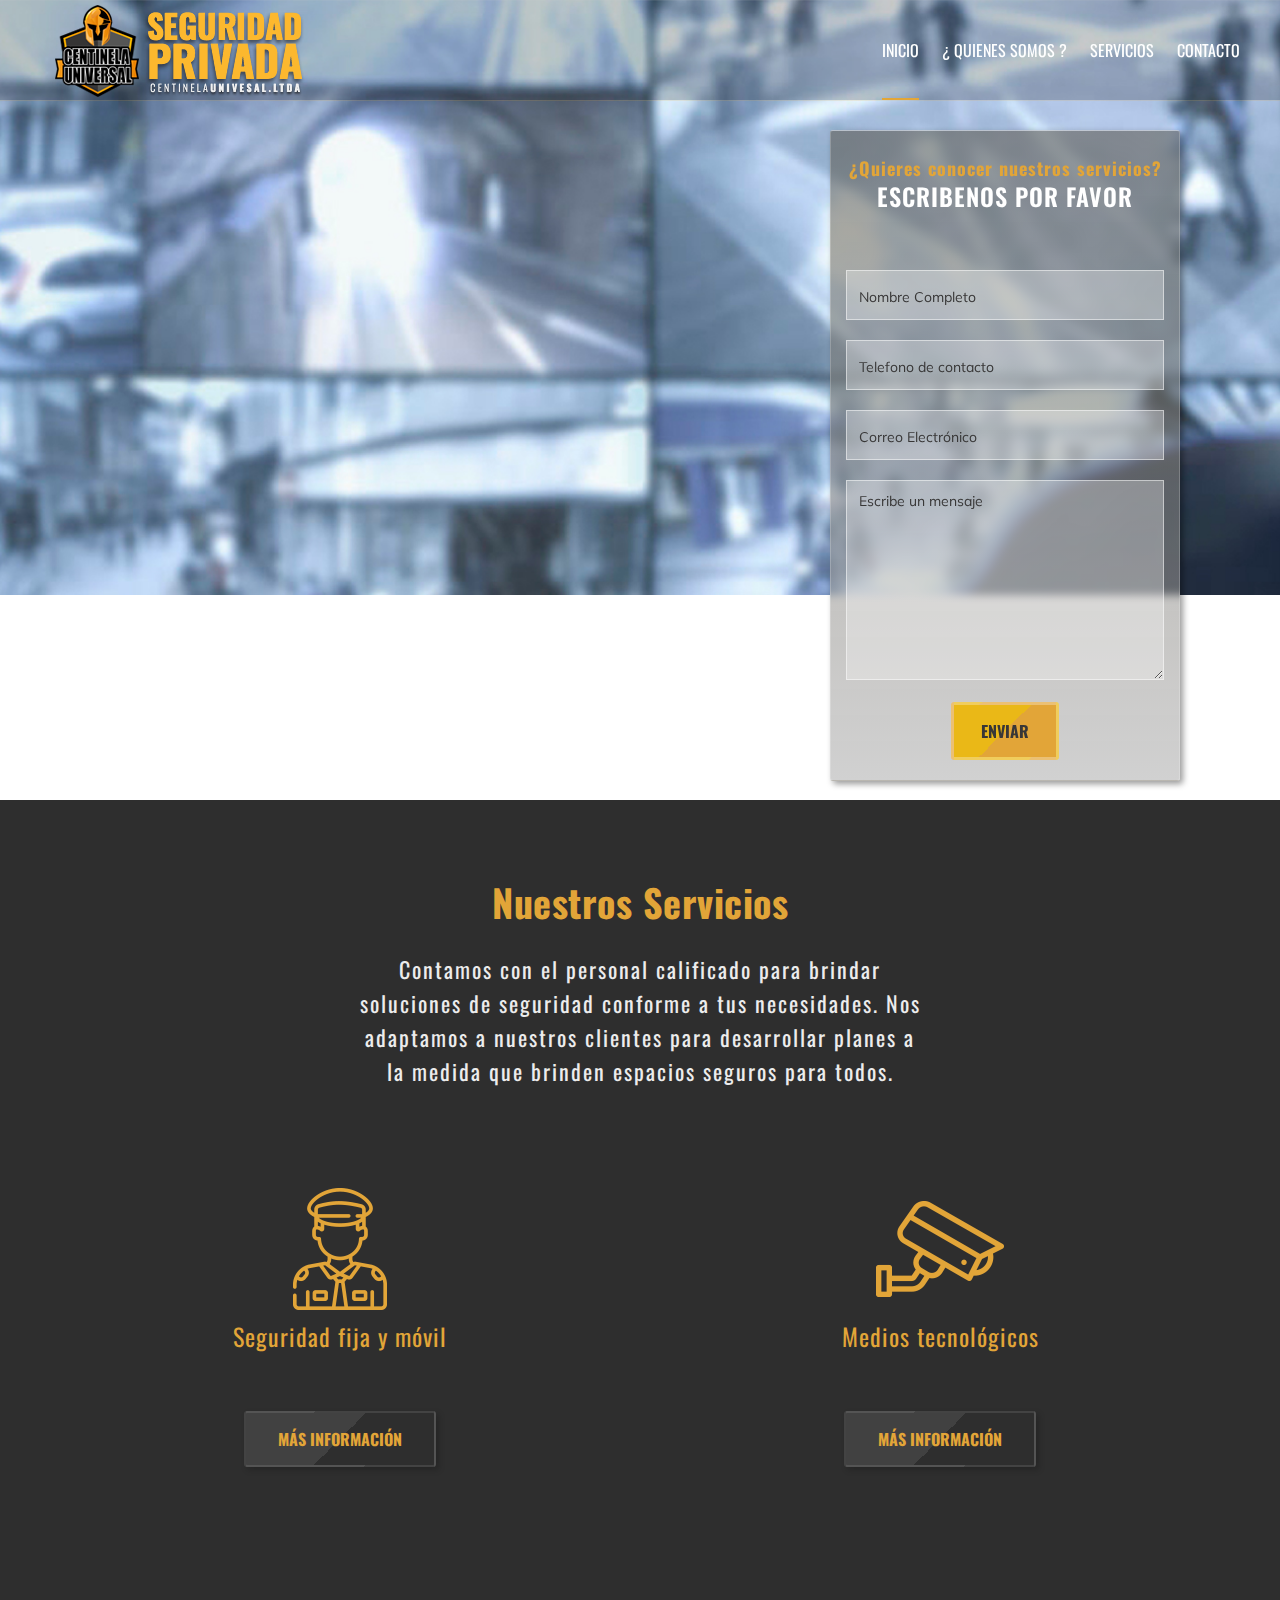
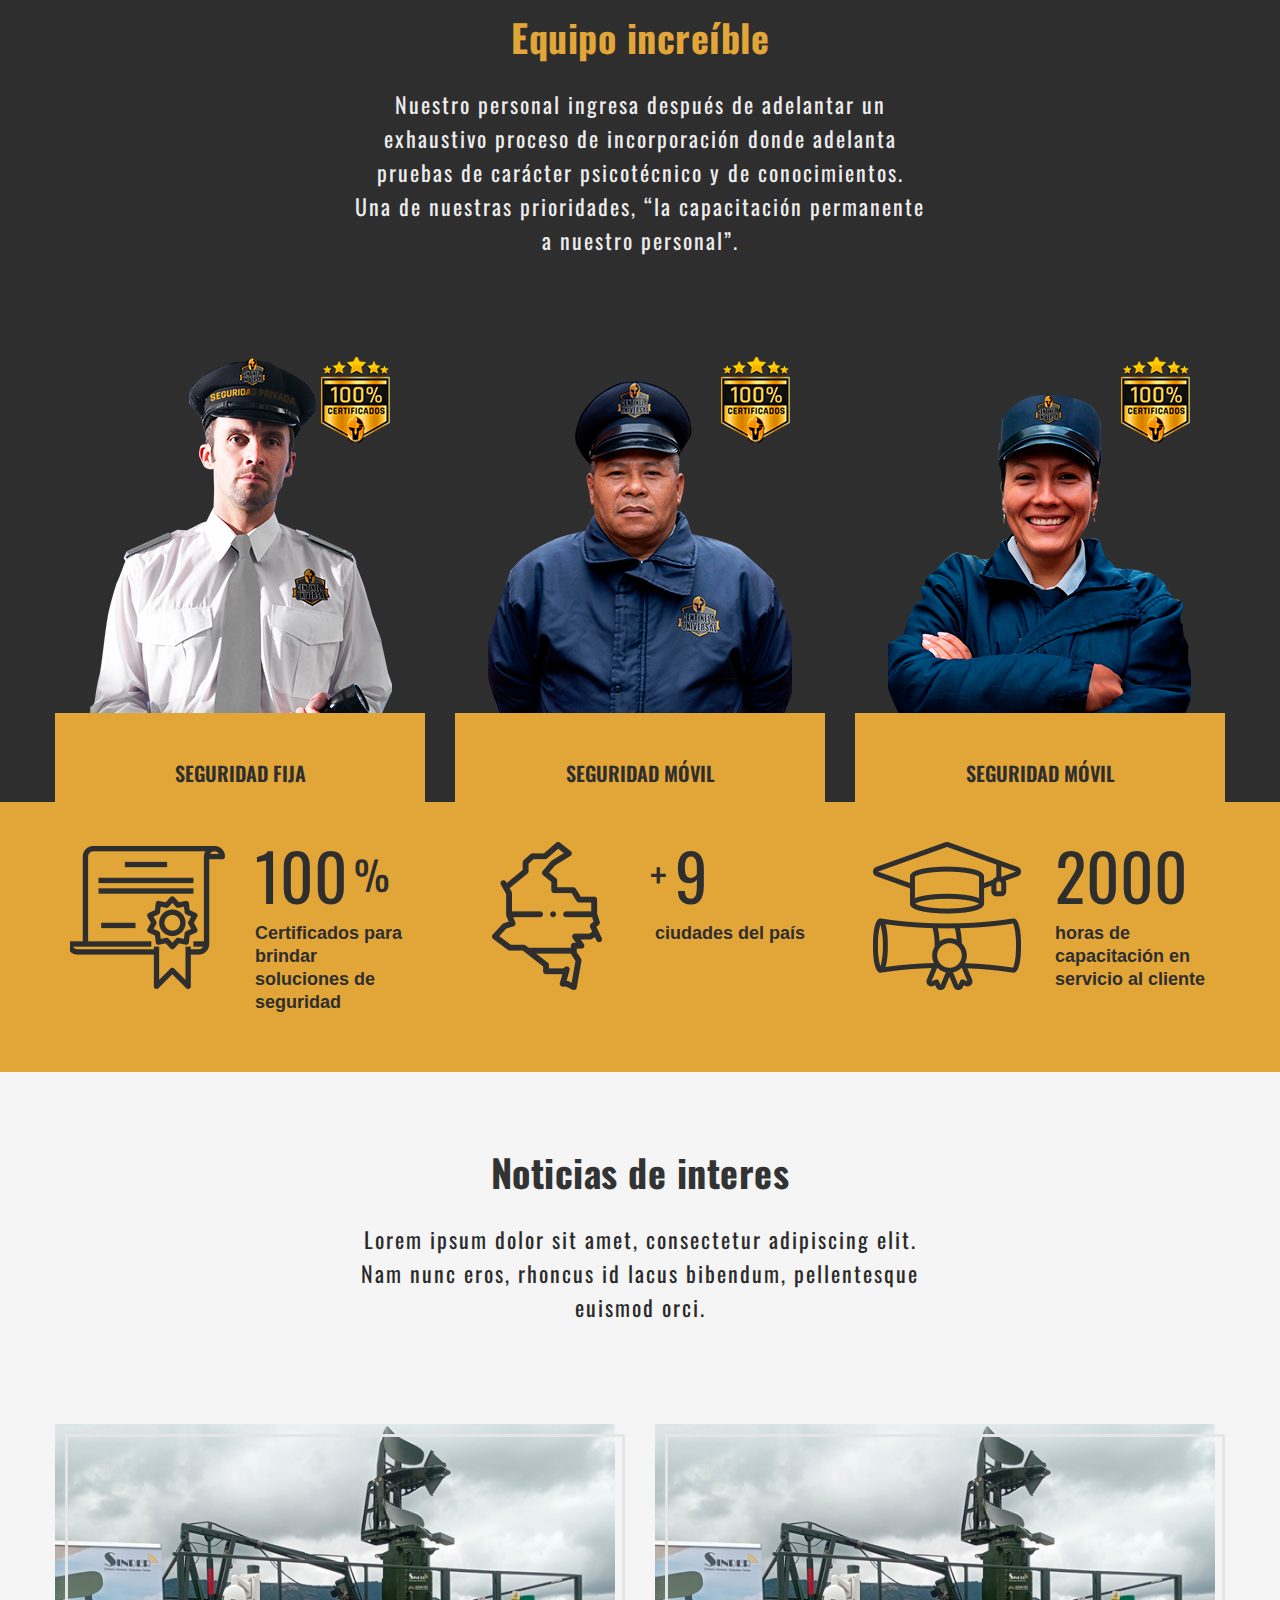
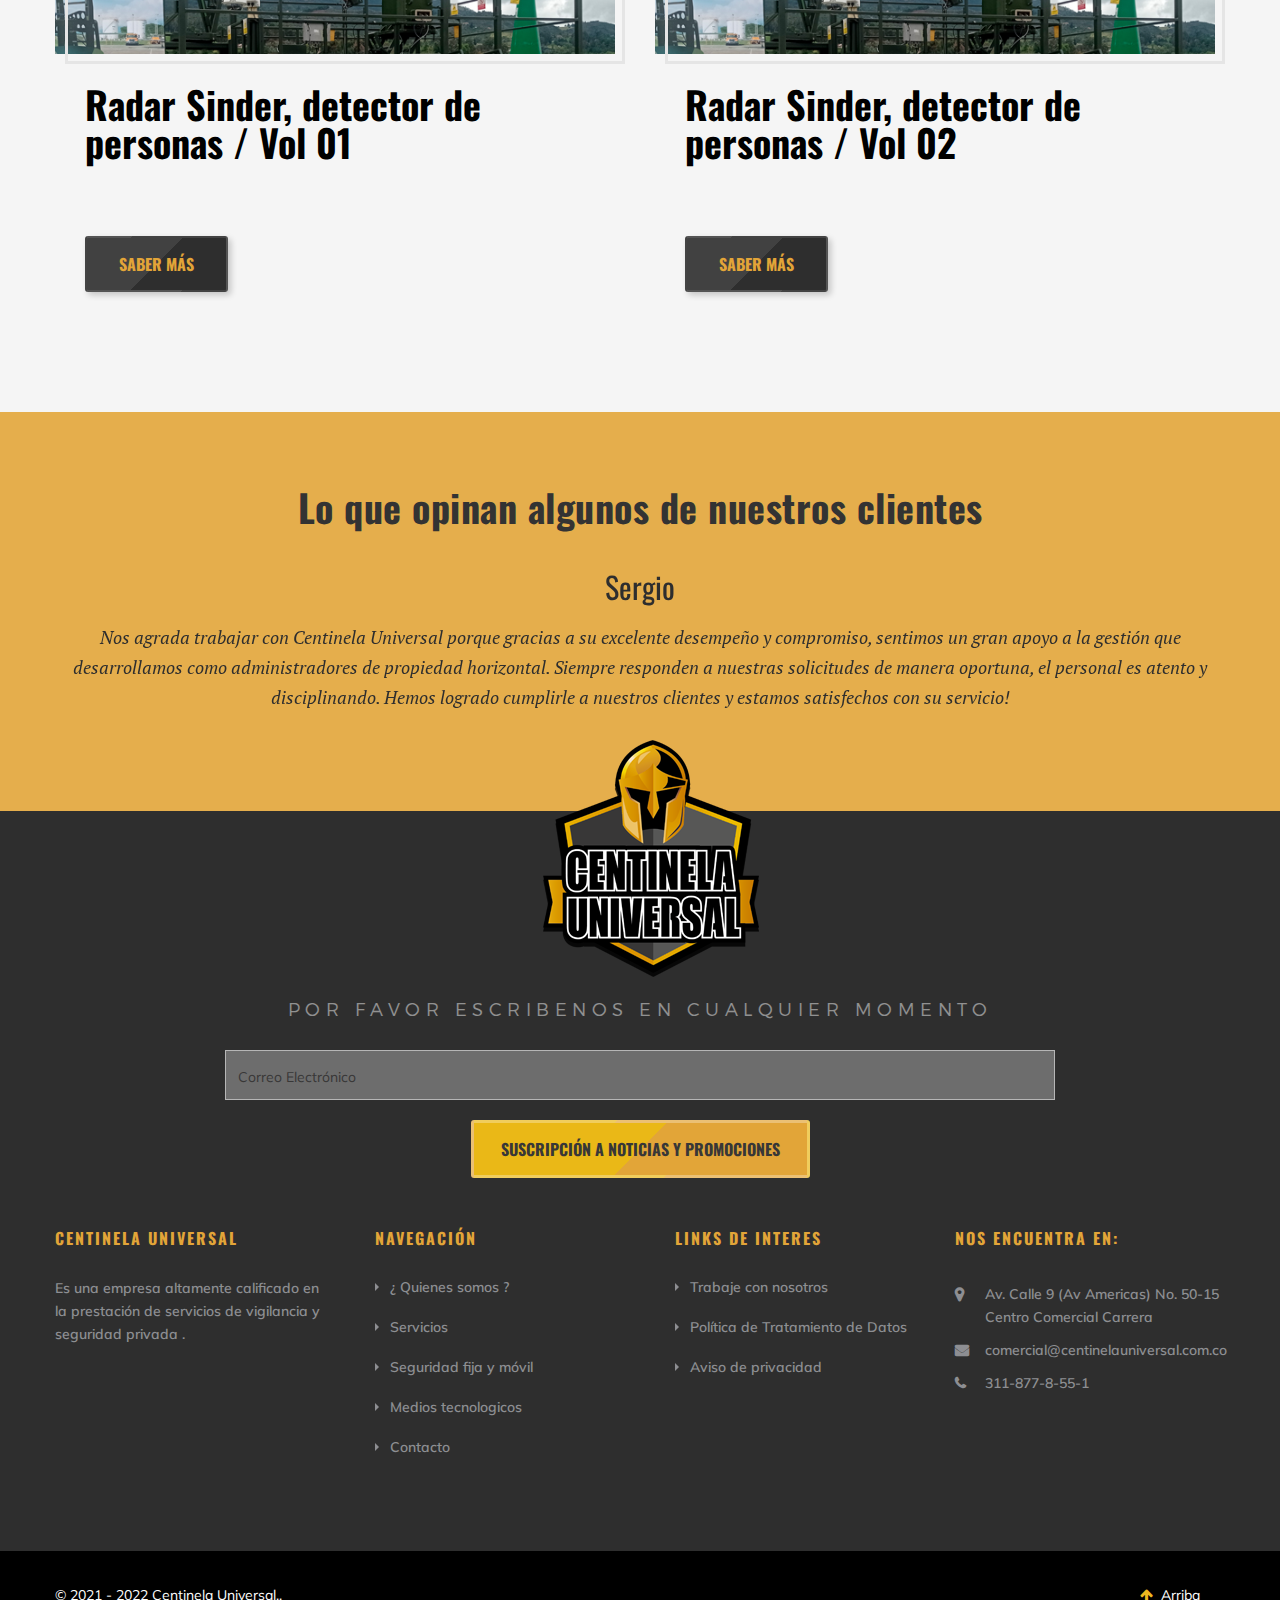
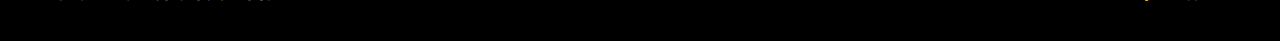
==== commit 7d15d876: "desarrollo/ internas" ====
--- a/index.html
+++ b/index.html
@@ -8,9 +8,9 @@
     <title>Centinela Universal </title>
 
     <meta name="Centinela Universal" content="">
-    <meta name="author" content="www.taxislibres.com">
-    <meta name="description" content="La empresa de taxis número uno en Colombia, servicios de alta calidad , contamos con distintos tipos de taxis y experiencias ¡ Reserva ya !.">
-    <meta name="keywords" content="Taxis Libres, Taxis Libres App,Transporte, Colombia, Conductores, Viajeros, Pida Taxi, Bogota, Aeropuerto, tipos de taxis, experiencias, Viaja con nosotros, equipo de trabajo, mujeres, Conductor capacitado, Tarifa controlada, Seguimiento del viaje, Viaje seguro ">
+    <meta name="author" content="www.centinelauniversal.com.co">
+    <meta name="description" content="La empresa de seguridad privada número uno en Colombia, servicios de alta calidad , contamos con distintos tipos de servicios de seguridad ¡ Ingresa ya !.">
+    <meta name="keywords" content="Empresa de seguridad, celador, vigilante">
 
     <!-- Mobile Specific Metas -->
     <meta name="viewport" content="width=device-width, initial-scale=1, maximum-scale=1">
@@ -70,15 +70,15 @@
                         <nav id="mainnav" class="mainnav">
                             <ul class="menu"> 
                                 <li class="home"><a href="index.html">Inicio</a></li>
-                                <li><a href="#">¿ Quienes somos ?</a></li> 
-                                <li><a href="#">servicios</a>
+                                <li><a href="Quienes_somos.html">¿ Quienes somos ?</a></li> 
+                                <li><a href="seguridad-fija-movil.html">servicios</a>
                                     <ul class="submenu">
-                                        <li><a href="index-01.html">Seguridad fija y movil</a></li>
-                                        <li><a href="index-animated.html">Medios tecnologicos</a></li>
+                                        <li><a href="seguridad-fija-movil.html">Seguridad fija y movil</a></li>
+                                        <li><a href="medios-tecnologicos.html">Medios tecnologicos</a></li>
                                        
                                     </ul><!-- /.submenu -->
                                 </li> 
-                                <li><a href="#">Contacto</a></li>                                
+                                <li><a href="contacto.html">Contacto</a></li>                                
                                
                             </ul><!-- /.menu -->
                         </nav><!-- /.mainnav -->
@@ -90,19 +90,19 @@
                 <div class="tp-banner" >
                     <ul>
                         <li data-transition="slidedown" data-slotamount="7" data-masterspeed="1000" data-saveperformance="on">
-                        <img src="images/slides/1.jpg" alt="slider-image" />
-
-                            <div class="tp-caption sft" data-x="-300" data-y="50" data-speed="1000" data-start="500" data-easing="Power3.easeInOut">
+                        <img src="images/slides/2.jpg" alt="slider-image" />
+
+                            <div class="tp-caption sft" data-x="-260" data-y="50" data-speed="1000" data-start="500" data-easing="Power3.easeInOut">
                                 <img src="images/slides/2.png" alt="images" data-easing="Power3.easeInOut">
                             </div>
 
-                            <div class="tp-caption sft desc-slide center color-white" data-x="340" data-y="345" data-speed="1000" data-start="1000" data-easing="Power3.easeInOut">#CentinelaUniversal</div>
-
-                            <div class="tp-caption sfb title-slide box center color-white large" data-x="345" data-y="400" data-speed="1000" data-start="1500" data-easing="Power3.easeInOut">Lorem ipsum, </br>dolor sit amet.</div>
+                            <div class="tp-caption sft desc-slide center color-white" data-x="340" data-y="280" data-speed="1000" data-start="1000" data-easing="Power3.easeInOut">"Hacer personas y ambientes mas seguros"</div>
+
+                            <div class="tp-caption sfb title-slide box center color-white large" data-x="345" data-y="350" data-speed="1000" data-start="1500" data-easing="Power3.easeInOut">Mesas de control </br>y monitoreo </br>en intramuros.</div>
                             
 
                             <div class="tp-caption sft button-slider"   data-x="345" data-y="539" data-speed="1000" data-start="2000" data-easing="Power3.easeInOut">
-                                <a href="#">Más imformación</a>
+                                <a href="medios-tecnologicos.html">Más imformación</a>
                             </div>
                             
                         </li>
@@ -114,13 +114,13 @@
                                 <img src="images/slides/3.png" alt="images" data-easing="Power3.easeInOut">
                             </div>
 
-                            <div class="tp-caption sft desc-slide center color-white" data-x="340" data-y="345" data-speed="1000" data-start="1000" data-easing="Power3.easeInOut">#CentinelaUniversal</div>
-
-                            <div class="tp-caption sfb title-slide box center color-white large" data-x="345" data-y="400" data-speed="1000" data-start="1500" data-easing="Power3.easeInOut">Lorem ipsum, </br>dolor sit amet.</div>
+                            <div class="tp-caption sft desc-slide center color-white" data-x="340" data-y="280" data-speed="1000" data-start="1000" data-easing="Power3.easeInOut">"Hacer personas y ambientes mas seguros"</div>
+
+                            <div class="tp-caption sfb title-slide box center color-white large" data-x="345" data-y="350" data-speed="1000" data-start="1500" data-easing="Power3.easeInOut">Herramientas </br>e innovación </br>tecnológica.</div>
                             
 
                             <div class="tp-caption sft button-slider"   data-x="345" data-y="539" data-speed="1000" data-start="2000" data-easing="Power3.easeInOut">
-                                <a href="#">Más imformación</a>
+                                <a href="medios-tecnologicos.html">Más imformación</a>
                             </div>
 
                         </li>
@@ -132,13 +132,13 @@
                                 <img src="images/slides/4.png" alt="images" data-easing="Power3.easeInOut">
                             </div>
 
-                            <div class="tp-caption sft desc-slide center color-white" data-x="340" data-y="345" data-speed="1000" data-start="1000" data-easing="Power3.easeInOut">#CentinelaUniversal</div>
-
-                            <div class="tp-caption sfb title-slide box center color-white large" data-x="345" data-y="400" data-speed="1000" data-start="1500" data-easing="Power3.easeInOut">Lorem ipsum, </br>dolor sit amet.</div>
+                            <div class="tp-caption sft desc-slide center color-white" data-x="340" data-y="280" data-speed="1000" data-start="1000" data-easing="Power3.easeInOut">"Hacer personas y ambientes mas seguros"</div>
+
+                            <div class="tp-caption sfb title-slide box center color-white large" data-x="345" data-y="350" data-speed="1000" data-start="1500" data-easing="Power3.easeInOut">Atendemos </br>las necesidades </br>de seguridad.</div>
                             
 
                             <div class="tp-caption sft button-slider"   data-x="345" data-y="539" data-speed="1000" data-start="2000" data-easing="Power3.easeInOut">
-                                <a href="#">Más imformación</a>
+                                <a href="seguridad-fija-movil.html">Más imformación</a>
                             </div>
                             
                         </li>
@@ -171,7 +171,7 @@
                                 <div class="box-title">Seguridad fija y móvil</div>
                             </div>
                             <div class="space d25px"></div>
-                            <a class="flat-btn btn-color btn-normal yellow_2" href="#">MÁS INFORMACIÓN</a> 
+                            <a class="flat-btn btn-color btn-normal yellow_2" href="seguridad-fija-movil.html">MÁS INFORMACIÓN</a> 
                         </div><!-- /.flat-iconbox -->
                     </div>
                     <div class="col-md-6">
@@ -183,7 +183,7 @@
                                 <div class="box-title">Medios tecnológicos</div>
                             </div>
                             <div class="space d25px"></div>
-                            <a class="flat-btn btn-color btn-normal yellow_2" href="#">MÁS INFORMACIÓN</a> 
+                            <a class="flat-btn btn-color btn-normal yellow_2" href="medios-tecnologicos.html">MÁS INFORMACIÓN</a> 
                         </div><!-- /.flat-iconbox -->
                     </div>
                 </div><!-- /.row -->
@@ -207,8 +207,14 @@
                             <div class="avatar"> 
                                 <img src="images/member/1t1.png" alt="image">
                                 <div class="content">
-                                    <h6 class="name">Danielle Reynolds</h6>
-                                    <span class="position">Personal de Oficina</span>  
+                                    <h6 class="name">Seguridad Fija</h6>
+                                    <span class="position">
+                                        <ul>
+                                            <li>Responsabilidad</li>
+                                            <li>Profesionalismo</li>
+                                            <li>Lealtad Corporativa</li>
+                                        </ul>
+                                    </span>  
                                 </div>
                             </div>
                         </div> <!-- flat-team -->
@@ -219,8 +225,14 @@
                             <div class="avatar"> 
                                 <img src="images/member/2t1.png" alt="image">
                                 <div class="content">
-                                    <h6 class="name">Christopher Reyes</h6>
-                                    <span class="position">Personal Movil</span>  
+                                    <h6 class="name">Seguridad Móvil</h6>
+                                    <span class="position">
+                                        <ul>
+                                            <li>Responsabilidad</li>
+                                            <li>Profesionalismo</li>
+                                            <li>Lealtad Corporativa</li>
+                                        </ul>
+                                    </span>  
                                 </div>
                             </div>
                         </div> <!-- flat-team -->
@@ -231,8 +243,14 @@
                             <div class="avatar"> 
                                 <img src="images/member/3t1.png" alt="image">
                                 <div class="content">
-                                    <h6 class="name">Stephen Obrien</h6>  
-                                    <span class="position">Personal de campo</span>
+                                    <h6 class="name">Seguridad Móvil</h6>
+                                    <span class="position">
+                                        <ul>
+                                            <li>Responsabilidad</li>
+                                            <li>Profesionalismo</li>
+                                            <li>Lealtad Corporativa</li>
+                                        </ul>
+                                    </span>  
                                 </div>
                             </div>
                         </div> <!-- flat-team -->
@@ -266,7 +284,7 @@
                             </div>
                             <div class="col-md-6">
                                 <div class="content-counter">
-                                    <div class="numb-count percent" data-to="9" data-speed="2000" data-waypoint-active="yes">9</div>
+                                    <div class="numb-count margenlateral mas" data-to="9" data-speed="2000" data-waypoint-active="yes">9</div>
                                     <div class="name-count">ciudades del país</div>
                                     
                                 </div>
@@ -281,7 +299,7 @@
                             </div>
                             <div class="col-md-6">
                                 <div class="content-counter">
-                                    <div class="numb-count percent" data-to="2000" data-speed="2000" data-waypoint-active="yes">2000</div>
+                                    <div class="numb-count " data-to="2000" data-speed="2000" data-waypoint-active="yes">2000</div>
                                     <div class="name-count">horas de capacitación en servicio al cliente</div>
                                     
                                 </div>
@@ -305,39 +323,27 @@
 	                        </div><!-- /.decs -->
 	                    </div><!-- /.flat-title -->
                     </div>                 
-                    <div class="col-md-4">
+                    <div class="col-md-6">
                         <div class="flat-services item">
                             <div class="wrap-img">
                                 <img src="images/member/01-Home-v1.jpg" alt="images">
                             </div>
                             <div class="content">
-                                 <h3 style="line-height: 38px;">Lorem ipsum dolor sit amet, consectetur adipiscing elit.</h3>
+                                 <h3 style="line-height: 38px;">Radar Sinder, detector de personas / Vol 01</h3>
                                  <div class="flat-divider d45px"></div>
-                                 <a class="flat-btn btn-color btn-normal yellow_2" href="#">Saber más</a>
+                                 <a class="flat-btn btn-color btn-normal yellow_2" href="Noticia-01.html">Saber más</a>
                             </div>
                         </div>
                     </div>
-                    <div class="col-md-4">
+                    <div class="col-md-6">
                         <div class="flat-services item">
                             <div class="wrap-img">
                                 <img src="images/member/01-Home-v1.jpg" alt="images">
                             </div>
                             <div class="content">
-                                 <h3 style="line-height: 38px;">Lorem ipsum dolor sit amet, consectetur adipiscing elit.</h3>
-                                 <div class="flat-divider d45px"></div>
-                                 <a class="flat-btn btn-color btn-normal yellow_2" href="#">Saber más</a>
-                            </div>
-                        </div>
-                    </div>
-                    <div class="col-md-4">
-                        <div class="flat-services item">
-                            <div class="wrap-img">
-                                <img src="images/member/01-Home-v1.jpg" alt="images">
-                            </div>
-                            <div class="content">
-                                 <h3 style="line-height: 38px;">Lorem ipsum dolor sit amet, consectetur adipiscing elit.</h3>
-                                 <div class="flat-divider d45px"></div>
-                                 <a class="flat-btn btn-color btn-normal yellow_2" href="#">Saber más</a>
+                                <h3 style="line-height: 38px;">Radar Sinder, detector de personas / Vol 02</h3>
+                                <div class="flat-divider d45px"></div>
+                                <a class="flat-btn btn-color btn-normal yellow_2" href="Noticia-02.html">Saber más</a>
                             </div>
                         </div>
                     </div>
@@ -359,36 +365,23 @@
                                 <div id="flat-testimonials-flexslider">
                                     <ul class="slides">
                                         <li>
-                                            <div class="job">Web Designer</div>
-                                            <h6>Edward Carlson</h6>
-                                            <p>At vero eos et accusamus et iusto odio dignissimos ducimus qui blanditiis praesentium voluptatum deleniti atque corrupti quos dolores.</p>
-                                            <p>Et harum quidem rerum facilis est et expedita distinctio. Nam tempore cum soluta nobis est eligendi optio cumque nihil impedit quo minus id quod maxime placeat facere possimus omnis voluptas</p>
+                                            
+                                            <h6 style="color: #2e2e2e; font-size: 30px; margin-bottom: 20px;">Sergio</h6>
+                                            <p>Nos agrada trabajar con Centinela Universal porque gracias a su excelente desempeño y compromiso, sentimos un gran apoyo a la gestión que desarrollamos como administradores de propiedad horizontal. Siempre responden a nuestras solicitudes de manera oportuna, el personal es atento y disciplinando. Hemos logrado cumplirle a nuestros clientes y estamos satisfechos con su servicio!</p>
+                                            
                                         </li>
                                         <li>
-                                            <div class="job">Web Designer</div>
-                                            <h6>Edward Carlson</h6>
-                                            <p>At vero eos et accusamus et iusto odio dignissimos ducimus qui blanditiis praesentium voluptatum deleniti atque corrupti quos dolores.</p>
-                                            <p>Et harum quidem rerum facilis est et expedita distinctio. Nam tempore cum soluta nobis est eligendi optio cumque nihil impedit quo minus id quod maxime placeat facere possimus omnis voluptas</p>
+                                            
+                                            <h6 style="color: #2e2e2e; font-size: 30px;margin-bottom: 20px;"> Paola</h6>
+                                            <p>Nuestra compañía Centro Comercial Carrera, no cuenta con un proveedor de vigilancia sino con un socio estratégico de seguridad. Su servicio, atención y cumplimiento en los estándares de seguridad nos brindan satisfacción y tranquilidad para nosotros como empresa seguir desarrollando nuestras actividades.</p>
+                                            
                                         </li>
                                         <li>
-                                            <div class="job">Web Designer</div>
-                                            <h6>Edward Carlson</h6>
-                                            <p>At vero eos et accusamus et iusto odio dignissimos ducimus qui blanditiis praesentium voluptatum deleniti atque corrupti quos dolores.</p>
-                                            <p>Et harum quidem rerum facilis est et expedita distinctio. Nam tempore cum soluta nobis est eligendi optio cumque nihil impedit quo minus id quod maxime placeat facere possimus omnis voluptas</p>
-                                        </li>
-                                        <li>
-                                            <div class="job">Web Designer</div>
-                                            <h6>Edward Carlson</h6>
-                                            <p>At vero eos et accusamus et iusto odio dignissimos ducimus qui blanditiis praesentium voluptatum deleniti atque corrupti quos dolores.</p>
-                                            <p>Et harum quidem rerum facilis est et expedita distinctio. Nam tempore cum soluta nobis est eligendi optio cumque nihil impedit quo minus id quod maxime placeat facere possimus omnis voluptas</p>
-                                        </li>
-                                        <li>
-                                            <div class="job">Web Designer</div>
-                                            <h6>Edward Carlson</h6>
-                                            <p>At vero eos et accusamus et iusto odio dignissimos ducimus qui blanditiis praesentium voluptatum deleniti atque corrupti quos dolores.</p>
-                                            <p>Et harum quidem rerum facilis est et expedita distinctio. Nam tempore cum soluta nobis est eligendi optio cumque nihil impedit quo minus id quod maxime placeat facere possimus omnis voluptas</p>
-                                        </li>
-                                                                          
+                                            
+                                            <h6 style="color: #2e2e2e; font-size: 30px;margin-bottom:20px;">Cesar</h6>
+                                            <p>Es un placer hablar Centinela Universal y su servicio. Hace más de un año contratamos a esta compañía debido a los permanentes problemas que teníamos con otras empresas de vigilancia. Durante el tiempo que han estado con nosotros han mostrado un compromiso permanente, siempre atentos y su personal excelente brinda confianza a nuestros clientes.</p>
+                                            
+                                        </li>                           
                                     </ul>
                                 </div>
                                 
@@ -399,7 +392,7 @@
             </div><!-- /.container -->   
         </section>
         <div class="contenedor_formulario_inicio filter">
-            <div style="color: #fff; font-weight: 600; font-size: 24px; /*background: linear-gradient(rgba(227, 166, 56, 0.4),rgba(227, 166, 56, 0.8));*/ padding-top: 20px; padding-bottom: 20px; letter-spacing:1px;">Formulario</div>
+            <div style="color: #fff; font-weight: 600; line-height: 28px; font-size: 24px; /*background: linear-gradient(rgba(227, 166, 56, 0.4),rgba(227, 166, 56, 0.8));*/ padding-top: 20px; padding-bottom: 20px; letter-spacing:1px;"><b style="font-size: 18px; color: #e2a538;">¿Quieres conocer nuestros servicios?</b></br> ESCRIBENOS POR FAVOR</div>
            <div style="padding: 40px 15px 20px 15px;">
             <form action="#" method="post" id="commentform" class="comment-form" novalidate="">
 
@@ -465,11 +458,11 @@
                             <div class="widget widget-categories">
                                 <h4 class="widget-title">Navegación</h4>
                                 <ul class="unstyled">
-                                    <li><a href="#">¿ Quienes somos ?</a></li>
-                                    <li><a href="#">Servicios</a></li>
-                                    <li><a href="#">Seguridad fija y móvil</a></li>
-                                    <li><a href="#">Medios tecnologicos</a></li> 
-                                    <li><a href="#">Contacto</a></li>
+                                    <li><a href="Quienes_somos.html">¿ Quienes somos ?</a></li>
+                                    <li><a href="seguridad-fija-movil.html">Servicios</a></li>
+                                    <li><a href="seguridad-fija-movil.html">Seguridad fija y móvil</a></li>
+                                    <li><a href="medios-tecnologicos.html">Medios tecnologicos</a></li> 
+                                    <li><a href="contacto.html">Contacto</a></li>
                                 </ul>
                             </div>  
                         </div><!-- /.col-md-3 -->
@@ -478,7 +471,6 @@
                             <div class="widget widget-categories">
                                 <h4 class="widget-title">links de interes</h4>
                                 <ul class="unstyled">
-                                    <li><a href="#">Asesoría Jurídica</a></li>
                                     <li><a href="#">Trabaje con nosotros</a></li>
                                     <li><a href="#">Política de Tratamiento de Datos</a></li>
                                     <li><a href="#">Aviso de privacidad</a></li> 
@@ -491,9 +483,9 @@
                             <div class="widget widget-text">
                                 <h4 class="widget-title">Nos encuentra en:</h4>
                                 <ul class="unstyled">
-                                    <li class="address">Av. Calle 9 (Av Americas) No. 50-15</li>
-                                    <li class="address">Centro Comercial Carrera</li>
-                                    <li class="mail"><a href="#">comercial@centinelauniversal.com.co</a></li>
+                                    <li class="address">Av. Calle 9 (Av Americas) No. 50-15 </br>Centro Comercial Carrera</li>
+                                   
+                                    <li class="mail"><a href="mailto:comercial@centinelauniversal.com.co">comercial@centinelauniversal.com.co</a></li>
                                     <li class="phone"><a href="#">311-877-8-55-1</a></li>  
                                 </ul> 
 
--- a/stylesheets/style.css
+++ b/stylesheets/style.css
@@ -49,6 +49,13 @@
 		   -ms-text-size-adjust: 100%;
 	}
 	/*-------------------estilos nuevo--------------------------*/
+	.margen-negativo-imagen{
+		margin-right:  -114px;
+		
+	}
+	.margenlateral{
+		left: 20px;
+	}
 	.texto-centro{
 		text-align: center;
 	}
@@ -1313,6 +1320,8 @@
 	text-align: center;
 	padding: 243px 0 87px 0;
 	letter-spacing: 2.1px;
+	text-shadow: 3px 3px 6px rgb(0 0 0 / 40%);
+
 }
 
 .page-title.bg-black-sv .overlay {
@@ -1857,17 +1866,17 @@
 
 .flat-contact-form .input-wrap::before,
 .flat-contact-form .textarea-wrap::before {
-    content: "\f007";
+    content: "";
     font-family: "FontAwesome";
     font-size: 14px;
     line-height: 23px;
     position: absolute;
-    top: 13px;
-    left: 15px;
-    color: #bcbcbc;
-}
-
-.flat-contact-form .input-wrap.email::before {
+    top: 0px;
+    left: 0px;
+    color: #2e2e2e;
+}
+
+/*.flat-contact-form .input-wrap.email::before {
 	content: "\f0e0";
 }
 
@@ -1877,7 +1886,7 @@
 
 .flat-contact-form .textarea-wrap::before {
 	content: "\f075";
-}
+}*/
 
 .contact .comment-form .email-container,
 .flat-contact-form .input-wrap.email {
@@ -3074,6 +3083,8 @@
 .parallax3 { background-image: url(../images/parallax/a3.jpg); }
 .parallax4 { background-image: url(../images/parallax/a4.jpg); }
 .parallax5 { background-image: url(../images/parallax/a5.jpg); }
+.parallax6 { background-image: url(../images/parallax/a6.jpg); }
+.parallax7 { background-image: url(../images/parallax/a7.jpg); }
 
 
 .parallax-callout { background-image: url(../images/parallax/parallax-pagecallout.jpg); }
--- a/stylesheets/responsive.css
+++ b/stylesheets/responsive.css
@@ -26,6 +26,29 @@
 
 /* Smaller than standard 992 */
 @media only screen and (max-width: 991px) {
+	.titulo_seccion {
+		font-size: 36px !important;
+		line-height: 71px;
+		font-weight: 600 !important;
+	}
+	.parallax {
+		width: 100%;
+		background-attachment: fixed;
+		background-position: 50% 0;
+	}
+	h3 {
+		font-size: 38px;
+		line-height: 41px;
+		font-weight: 700;
+	}
+	.flat-counter .numb-count.percent:after {
+		position: absolute;
+		right: 180px;
+		top: 0px;
+		content: "%";
+		font-size: 40px;
+		color: #2e2e2e;
+	}
 	.margen_texto_1{
 		margin-bottom: 30px;
 		margin-top: 30px;
@@ -70,7 +93,7 @@
 
 	.header .logo {
 		line-height: 60px;
-		width: 158px;		
+		width: 139px;		
 	}
 
 	.header .header-wrap .logo {
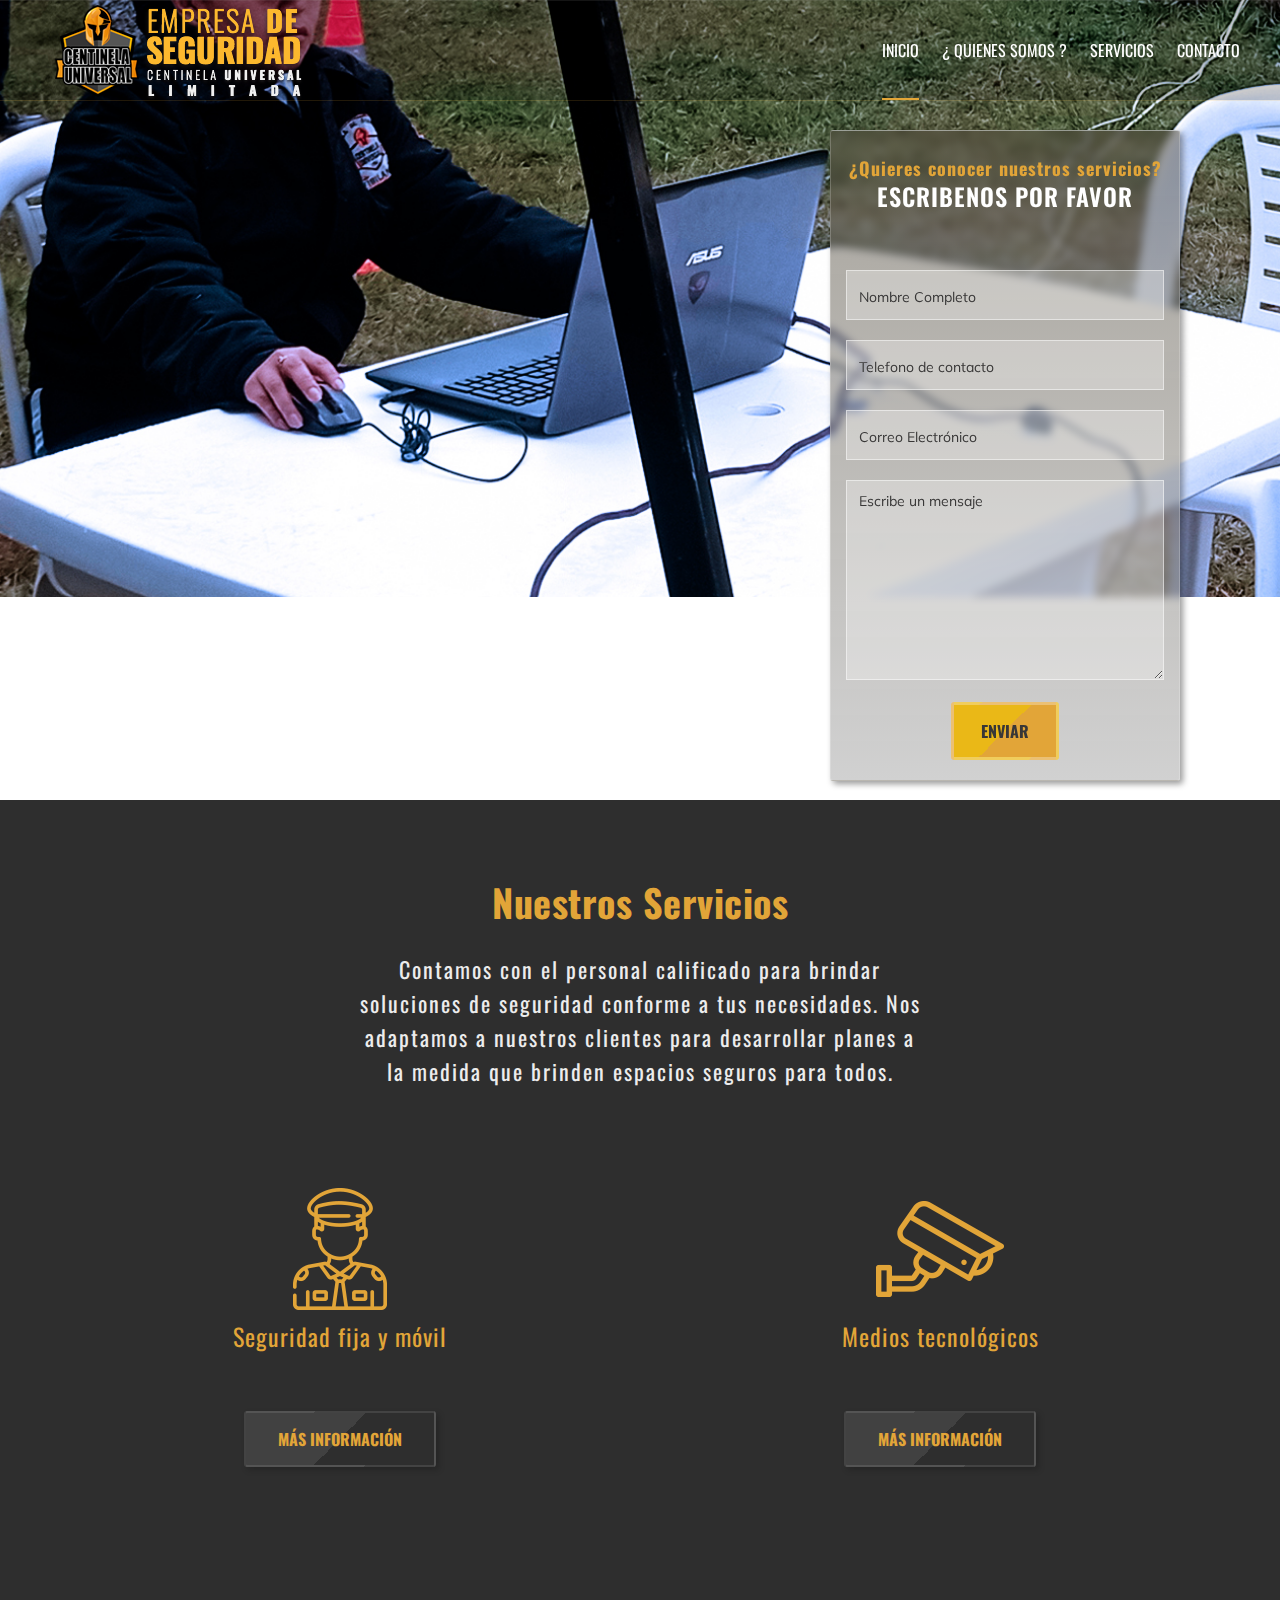
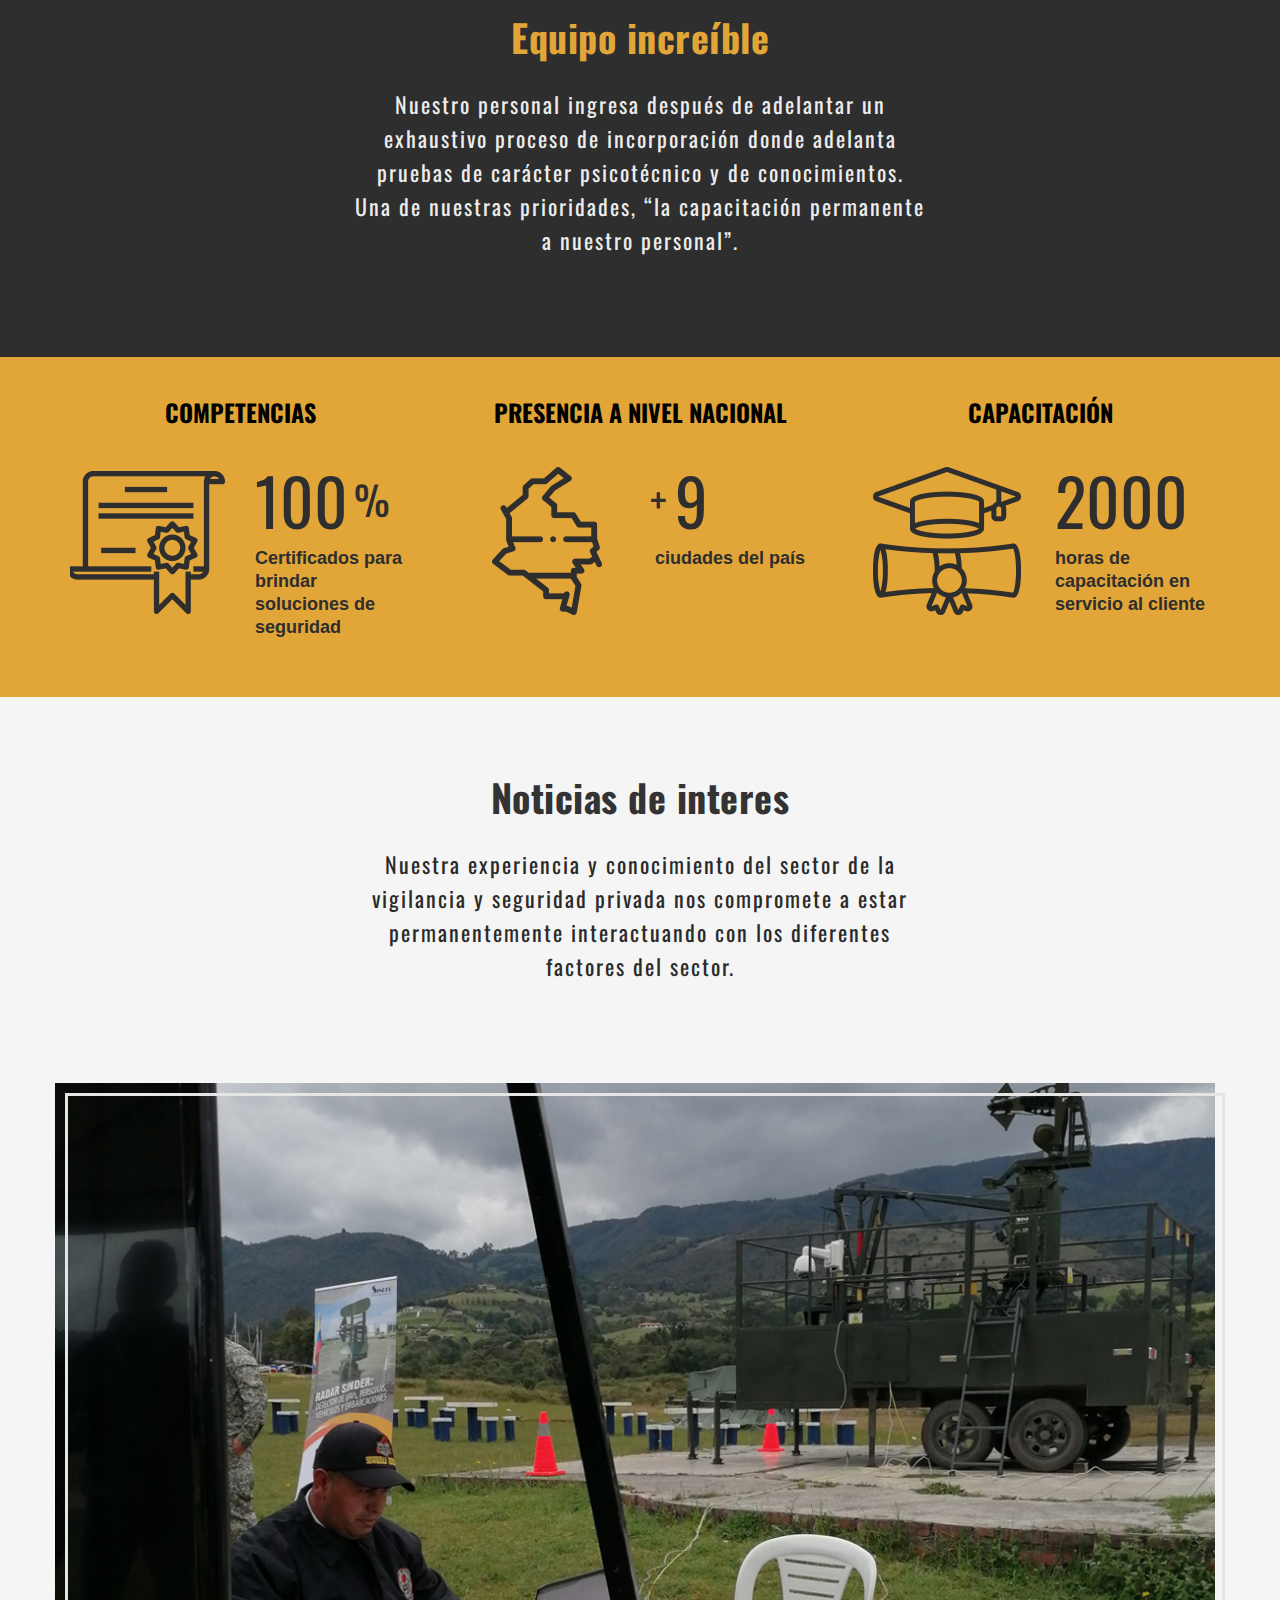
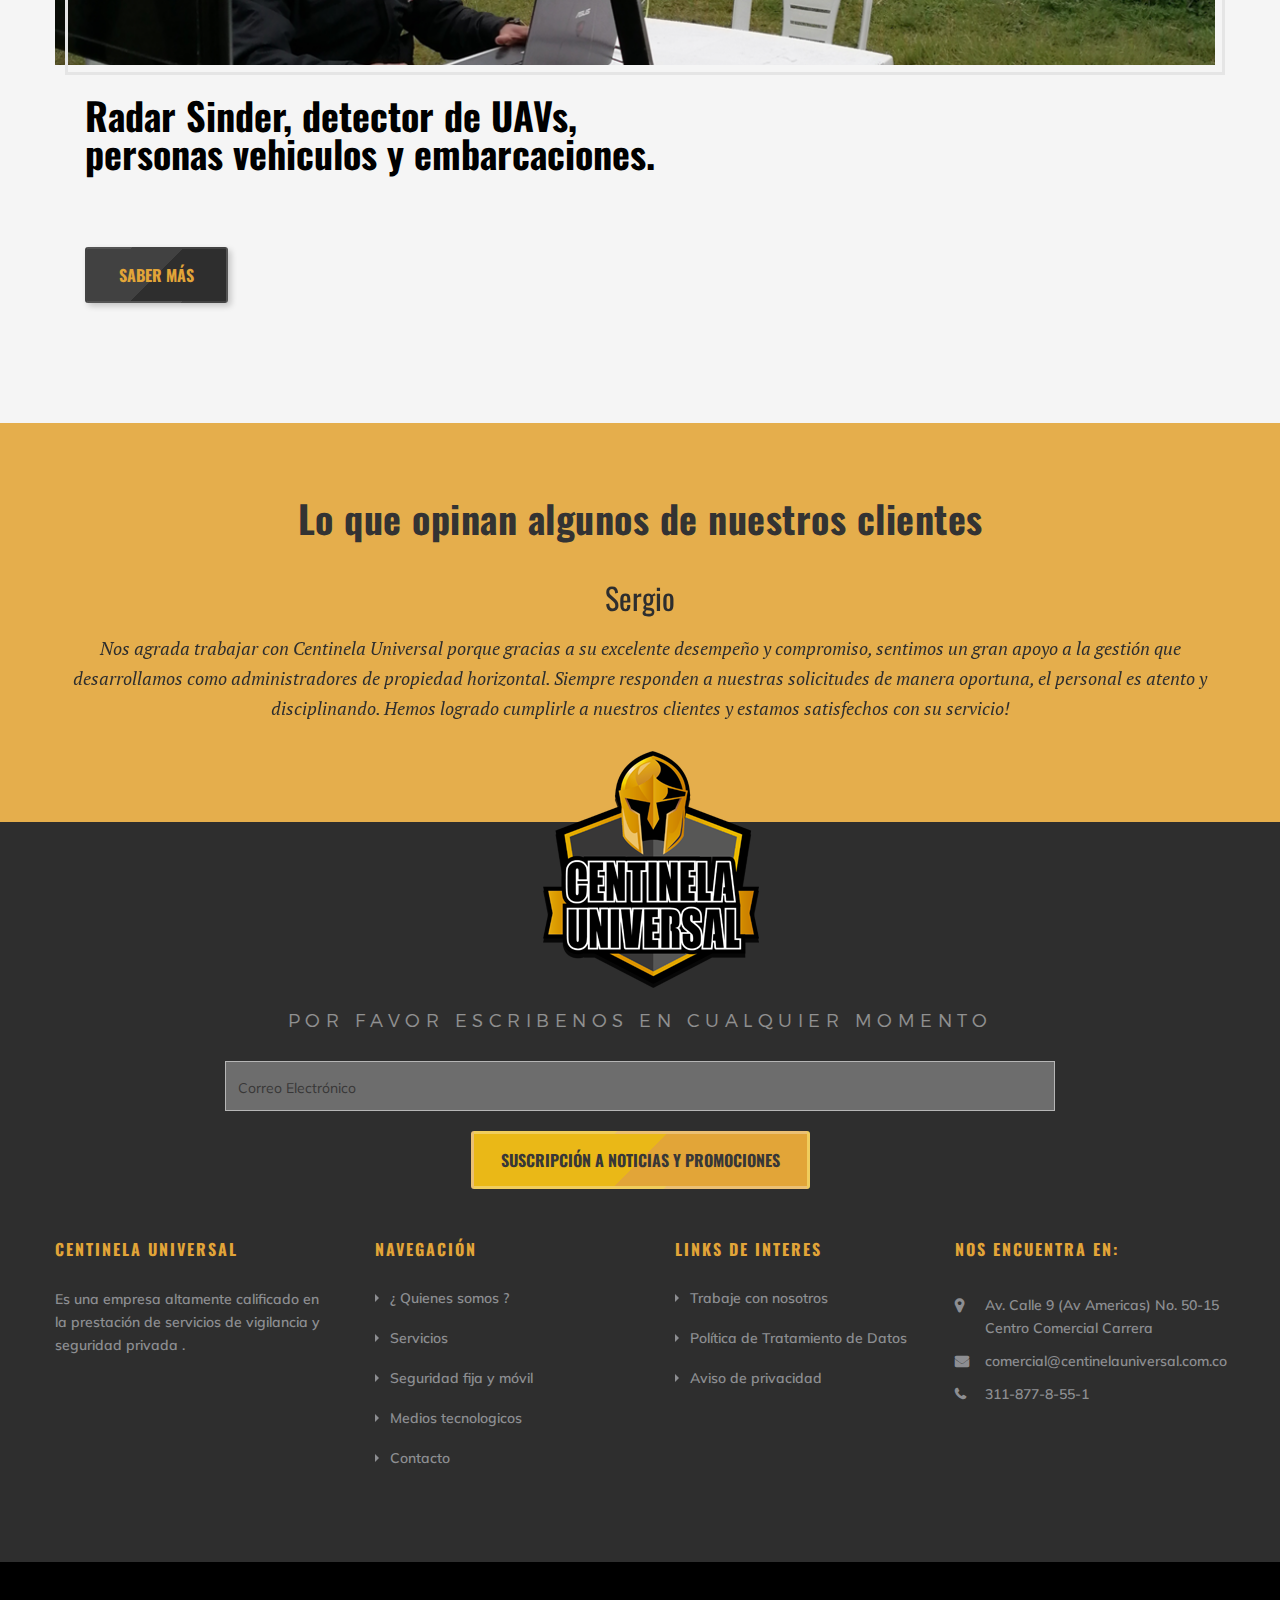
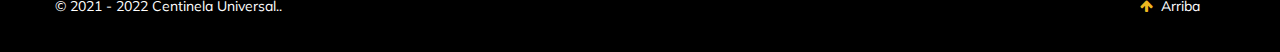
==== commit 8797d37d: "cambios finales" ====
--- a/index.html
+++ b/index.html
@@ -90,11 +90,11 @@
                 <div class="tp-banner" >
                     <ul>
                         <li data-transition="slidedown" data-slotamount="7" data-masterspeed="1000" data-saveperformance="on">
-                        <img src="images/slides/2.jpg" alt="slider-image" />
-
-                            <div class="tp-caption sft" data-x="-260" data-y="50" data-speed="1000" data-start="500" data-easing="Power3.easeInOut">
+                        <img src="images/slides/1.jpg" alt="slider-image" />
+
+                           <!---- <div class="tp-caption sft" data-x="-260" data-y="50" data-speed="1000" data-start="500" data-easing="Power3.easeInOut">
                                 <img src="images/slides/2.png" alt="images" data-easing="Power3.easeInOut">
-                            </div>
+                            </div>-->
 
                             <div class="tp-caption sft desc-slide center color-white" data-x="340" data-y="280" data-speed="1000" data-start="1000" data-easing="Power3.easeInOut">"Hacer personas y ambientes mas seguros"</div>
 
@@ -108,11 +108,11 @@
                         </li>
 
                         <li data-transition="slidedown" data-slotamount="7" data-masterspeed="1000" data-saveperformance="on">
-                            <img src="images/slides/1.jpg" alt="slider-image" />
-
-                            <div class="tp-caption sft" data-x="-150" data-y="50" data-speed="1000" data-start="500" data-easing="Power3.easeInOut">
+                            <img src="images/slides/2.jpg" alt="slider-image" />
+
+                            <!--<div class="tp-caption sft" data-x="-150" data-y="50" data-speed="1000" data-start="500" data-easing="Power3.easeInOut">
                                 <img src="images/slides/3.png" alt="images" data-easing="Power3.easeInOut">
-                            </div>
+                            </div>-->
 
                             <div class="tp-caption sft desc-slide center color-white" data-x="340" data-y="280" data-speed="1000" data-start="1000" data-easing="Power3.easeInOut">"Hacer personas y ambientes mas seguros"</div>
 
@@ -128,9 +128,9 @@
                         <li data-transition="slidedown" data-slotamount="7" data-masterspeed="1000" data-saveperformance="on">
                             <img src="images/slides/3.jpg" alt="slider-image" />
 
-                            <div class="tp-caption sft" data-x="-200" data-y="50" data-speed="1000" data-start="500" data-easing="Power3.easeInOut">
+                            <!--<div class="tp-caption sft" data-x="-200" data-y="50" data-speed="1000" data-start="500" data-easing="Power3.easeInOut">
                                 <img src="images/slides/4.png" alt="images" data-easing="Power3.easeInOut">
-                            </div>
+                            </div>-->
 
                             <div class="tp-caption sft desc-slide center color-white" data-x="340" data-y="280" data-speed="1000" data-start="1000" data-easing="Power3.easeInOut">"Hacer personas y ambientes mas seguros"</div>
 
@@ -202,66 +202,14 @@
                         </div><!-- /.flat-title -->
                     </div>
 
-                    <div class="col-md-4 flat-animation" data-animation="fadeInUp" data-animation-delay="0" data-animation-offset="75%">
-                        <div class="flat-team"> 
-                            <div class="avatar"> 
-                                <img src="images/member/1t1.png" alt="image">
-                                <div class="content">
-                                    <h6 class="name">Seguridad Fija</h6>
-                                    <span class="position">
-                                        <ul>
-                                            <li>Responsabilidad</li>
-                                            <li>Profesionalismo</li>
-                                            <li>Lealtad Corporativa</li>
-                                        </ul>
-                                    </span>  
-                                </div>
-                            </div>
-                        </div> <!-- flat-team -->
-                    </div><!--  /.col-md-4 -->
-
-                    <div class="col-md-4 flat-animation" data-animation="fadeInUp" data-animation-delay="0.2s" data-animation-offset="75%">
-                        <div class="flat-team"> 
-                            <div class="avatar"> 
-                                <img src="images/member/2t1.png" alt="image">
-                                <div class="content">
-                                    <h6 class="name">Seguridad Móvil</h6>
-                                    <span class="position">
-                                        <ul>
-                                            <li>Responsabilidad</li>
-                                            <li>Profesionalismo</li>
-                                            <li>Lealtad Corporativa</li>
-                                        </ul>
-                                    </span>  
-                                </div>
-                            </div>
-                        </div> <!-- flat-team -->
-                    </div><!--  /.col-md-4 -->
-
-                    <div class="col-md-4 flat-animation" data-animation="fadeInUp" data-animation-delay="0.4s" data-animation-offset="75%">
-                        <div class="flat-team"> 
-                            <div class="avatar"> 
-                                <img src="images/member/3t1.png" alt="image">
-                                <div class="content">
-                                    <h6 class="name">Seguridad Móvil</h6>
-                                    <span class="position">
-                                        <ul>
-                                            <li>Responsabilidad</li>
-                                            <li>Profesionalismo</li>
-                                            <li>Lealtad Corporativa</li>
-                                        </ul>
-                                    </span>  
-                                </div>
-                            </div>
-                        </div> <!-- flat-team -->
-                    </div><!--  /.col-md-4 -->
                 </div><!-- /.row -->
             </div><!-- /.container -->
         </section>
         <div style="background-color: #e2a538; width: 100%; padding-top: 40px; padding-bottom: 40px; ">
             <div class="container">
                 <div class="row">
-                    <div class="col-md-4">
+                    <div class="col-md-4 ">
+                        <h3 style="margin-bottom: 40px; text-align: center; font-size: 24px;" >COMPETENCIAS</h3>
                         <div class="flat-counter">
                             <div class="col-md-6">
                                 <img src="images/datos/certificado.png">
@@ -278,6 +226,8 @@
                     </div>
 
                     <div class="col-md-4">
+                        <h3 style="margin-bottom: 40px; text-align: center;font-size: 24px;" >PRESENCIA A NIVEL NACIONAL</h3>
+                        
                         <div class="flat-counter">                            
                             <div class="col-md-6">
                                 <img src="images/datos/pais.png">
@@ -293,6 +243,7 @@
                     </div>
 
                     <div class="col-md-4">
+                        <h3 style="margin-bottom: 40px; text-align: center;font-size: 24px;" >CAPACITACIÓN <span></span></h3>
                         <div class="flat-counter">                            
                             <div class="col-md-6">
                                 <img src="images/datos/cursos.png">
@@ -319,34 +270,23 @@
 	                    <div class="flat-title">
 	                        <h3>Noticias de interes<span></span></h3>
 	                        <div class="texto_servicios_2">
-	                            Lorem ipsum dolor sit amet, consectetur adipiscing elit. Nam nunc eros, rhoncus id lacus bibendum, pellentesque euismod orci.
+	                            Nuestra experiencia y conocimiento del sector de la vigilancia y seguridad privada nos compromete a estar permanentemente interactuando con los diferentes factores del sector.
 	                        </div><!-- /.decs -->
 	                    </div><!-- /.flat-title -->
                     </div>                 
-                    <div class="col-md-6">
+                    <div class="col-md-12">
                         <div class="flat-services item">
                             <div class="wrap-img">
                                 <img src="images/member/01-Home-v1.jpg" alt="images">
                             </div>
                             <div class="content">
-                                 <h3 style="line-height: 38px;">Radar Sinder, detector de personas / Vol 01</h3>
+                                 <h3 style="line-height: 38px;">Radar Sinder, detector de  UAVs,<br> personas vehiculos y embarcaciones. </h3>
                                  <div class="flat-divider d45px"></div>
                                  <a class="flat-btn btn-color btn-normal yellow_2" href="Noticia-01.html">Saber más</a>
                             </div>
                         </div>
                     </div>
-                    <div class="col-md-6">
-                        <div class="flat-services item">
-                            <div class="wrap-img">
-                                <img src="images/member/01-Home-v1.jpg" alt="images">
-                            </div>
-                            <div class="content">
-                                <h3 style="line-height: 38px;">Radar Sinder, detector de personas / Vol 02</h3>
-                                <div class="flat-divider d45px"></div>
-                                <a class="flat-btn btn-color btn-normal yellow_2" href="Noticia-02.html">Saber más</a>
-                            </div>
-                        </div>
-                    </div>
+                   
                 </div><!-- /.row -->
    
             </div><!-- /.container -->
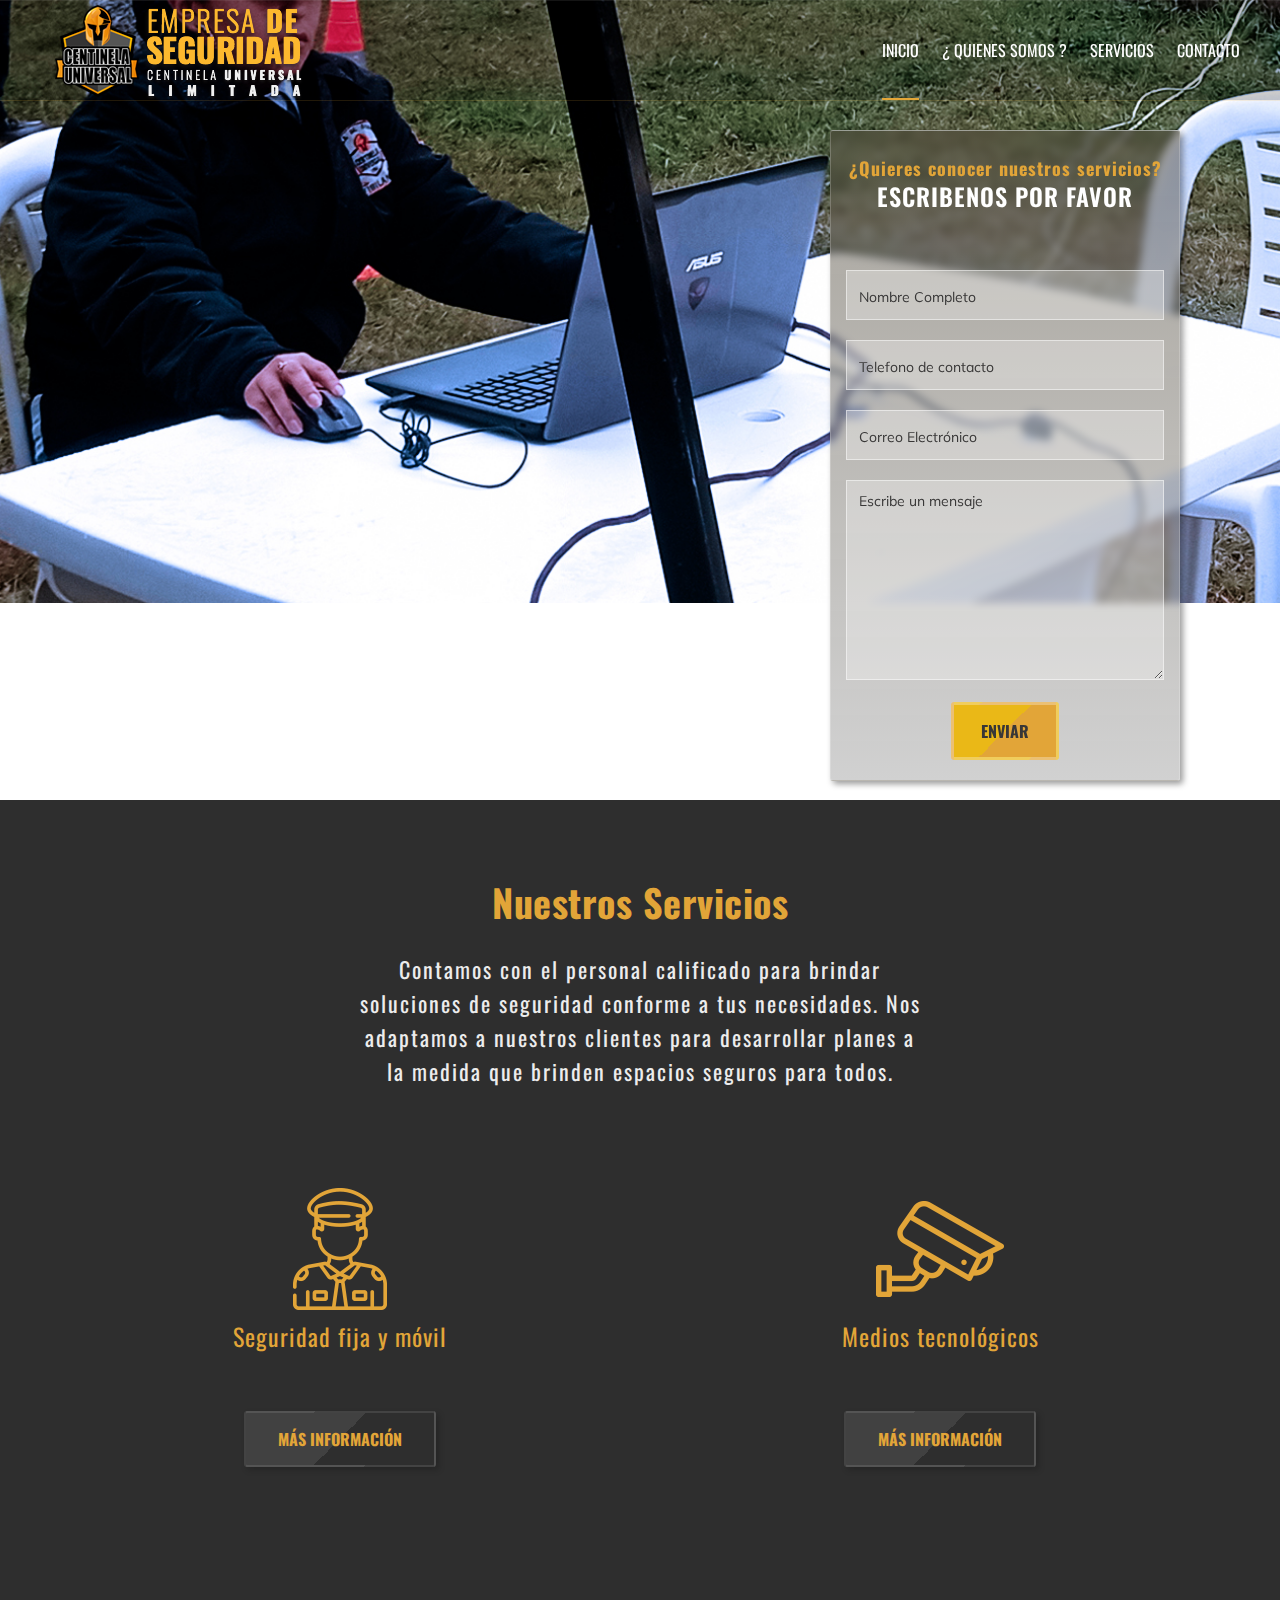
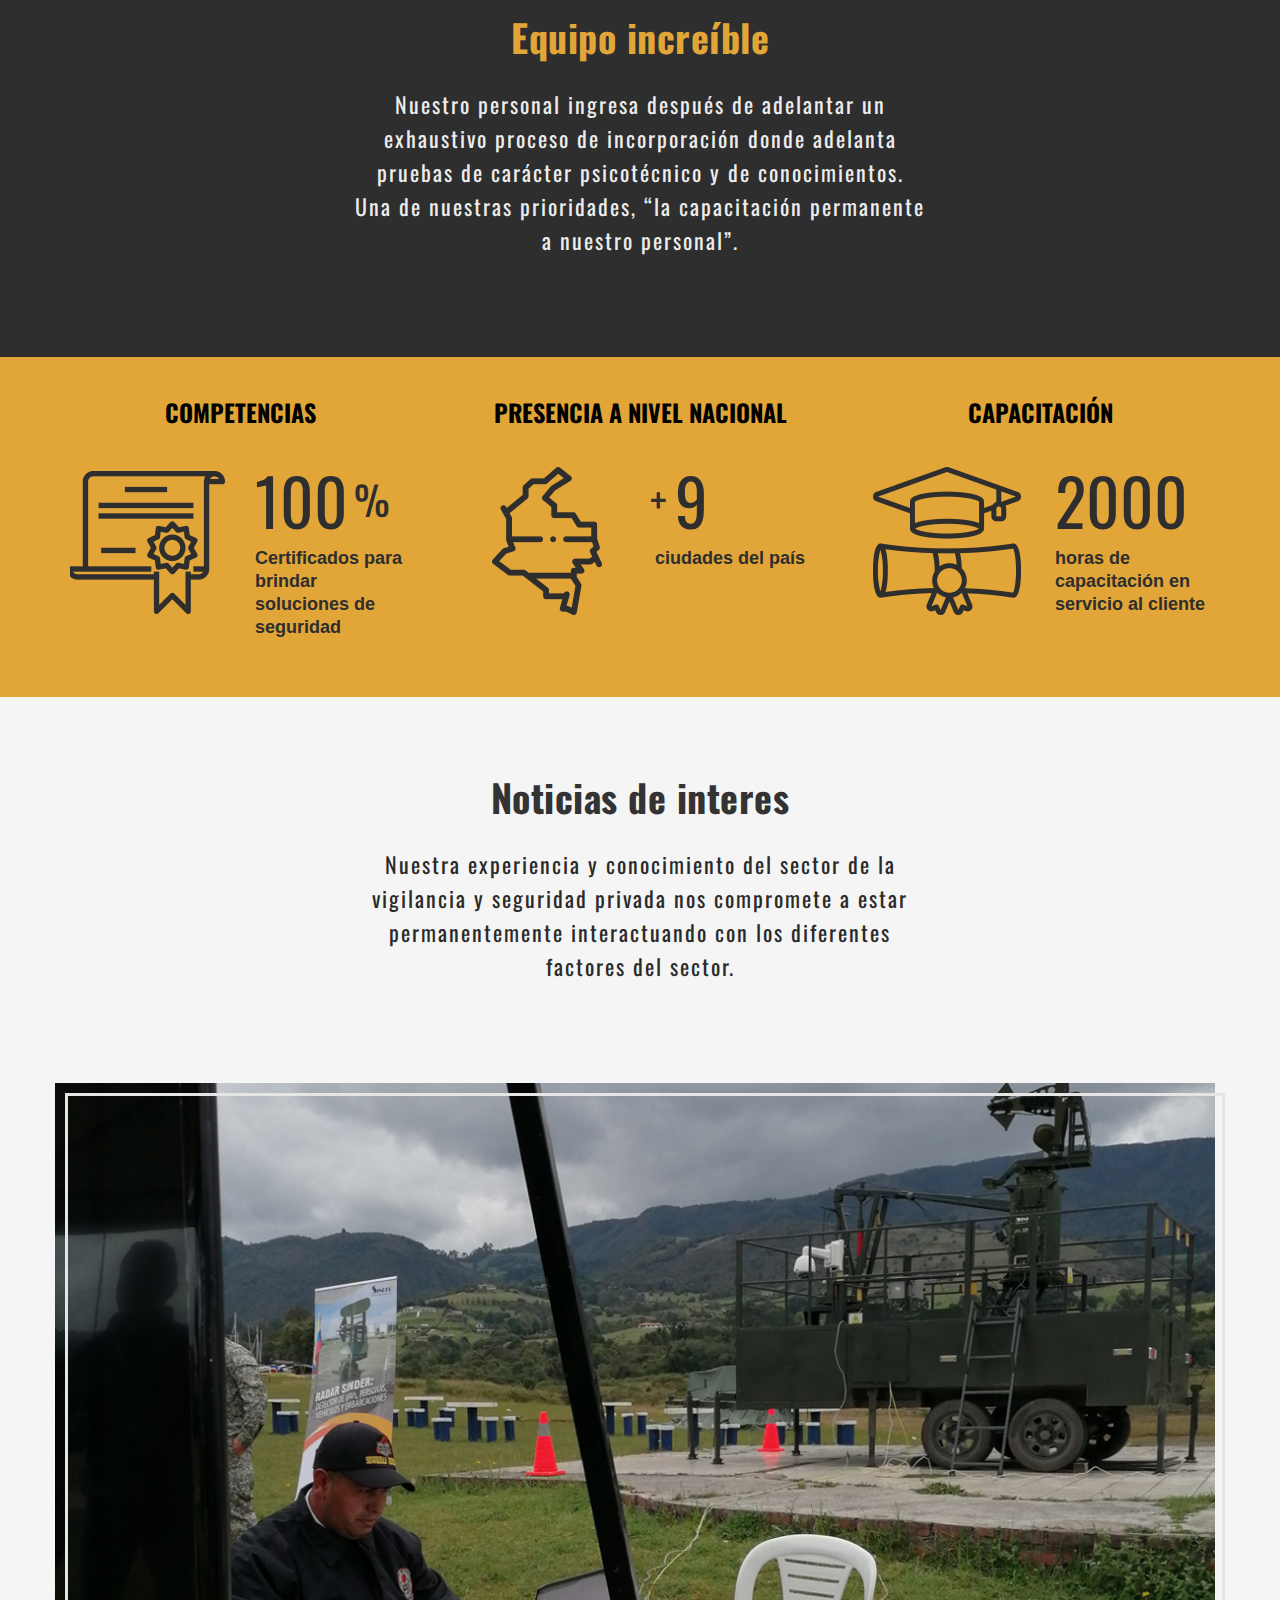
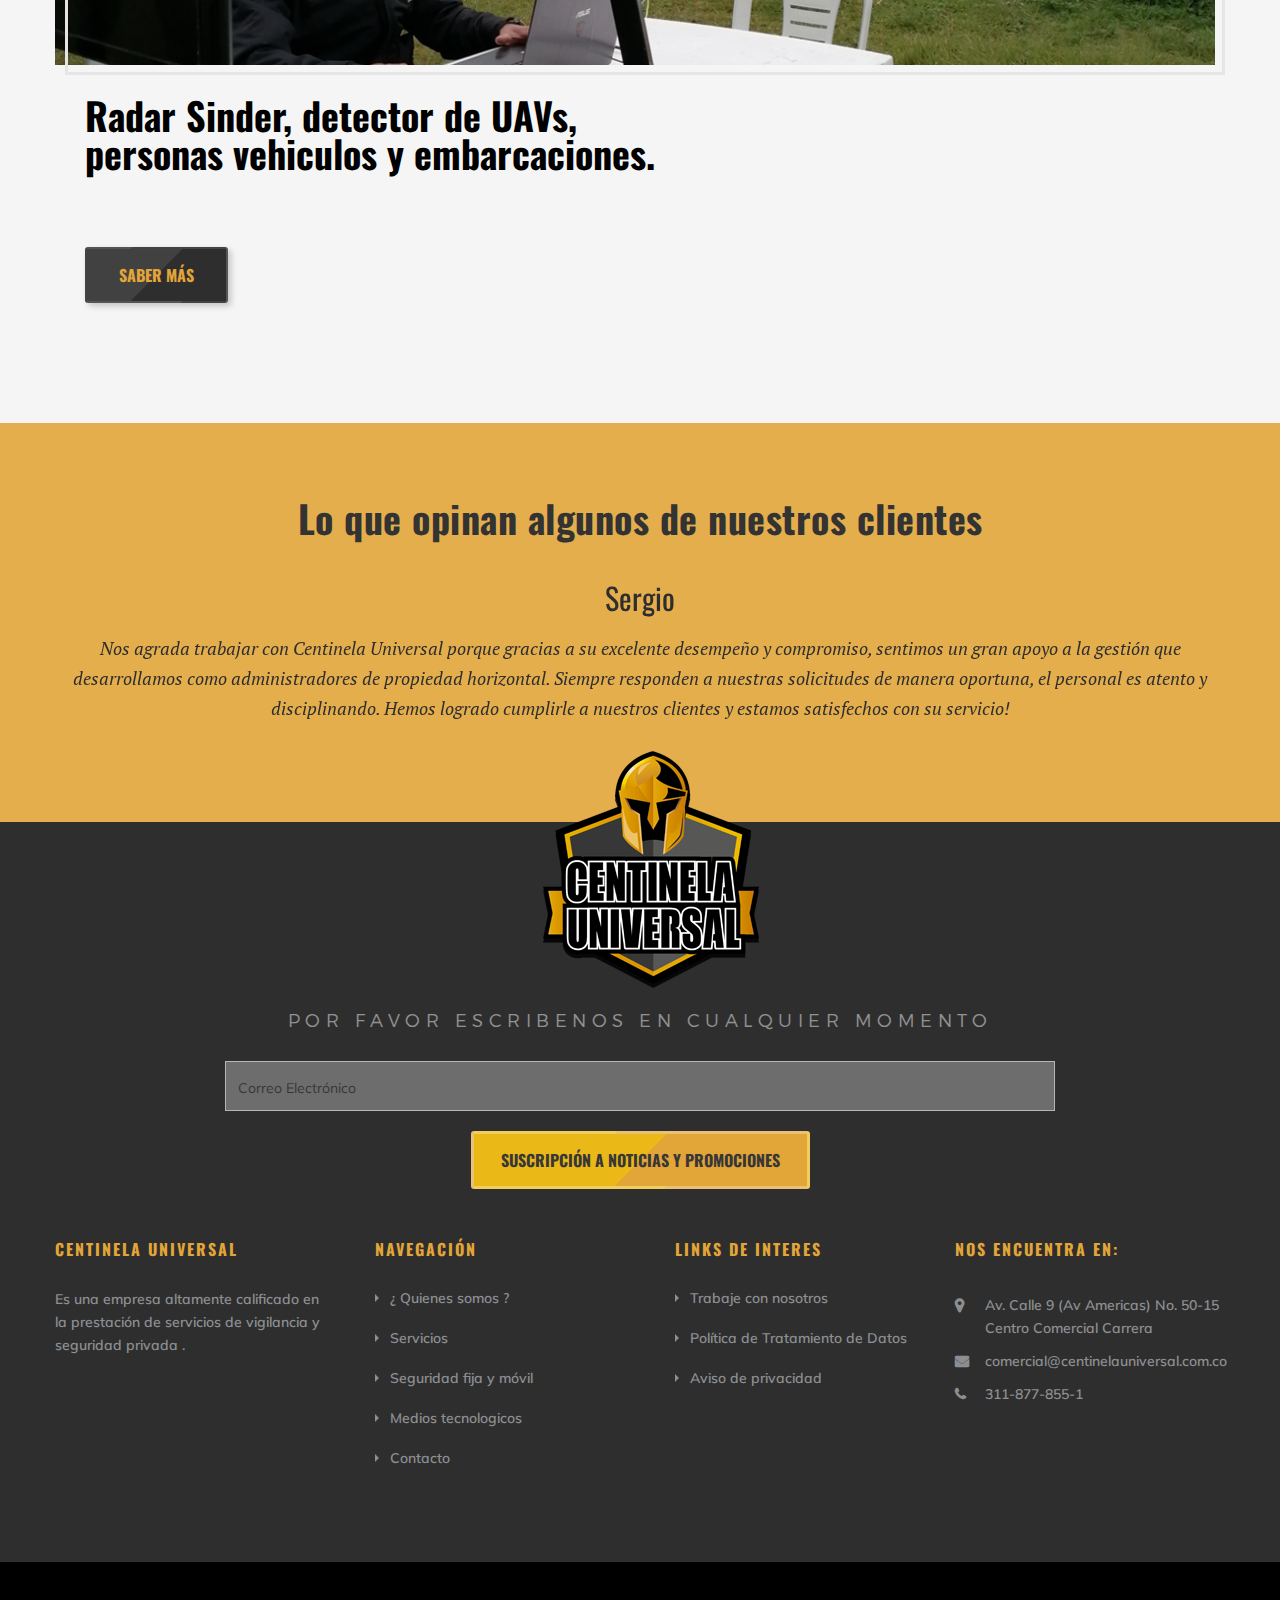
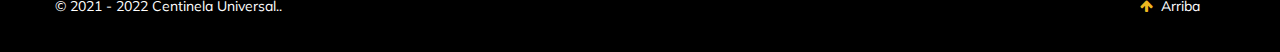
==== commit 35bb1e53: "telefono" ====
--- a/index.html
+++ b/index.html
@@ -426,7 +426,7 @@
                                     <li class="address">Av. Calle 9 (Av Americas) No. 50-15 </br>Centro Comercial Carrera</li>
                                    
                                     <li class="mail"><a href="mailto:comercial@centinelauniversal.com.co">comercial@centinelauniversal.com.co</a></li>
-                                    <li class="phone"><a href="#">311-877-8-55-1</a></li>  
+                                    <li class="phone"><a href="#">311-877-855-1</a></li>  
                                 </ul> 
 
                             </div><!-- /.widget -->      
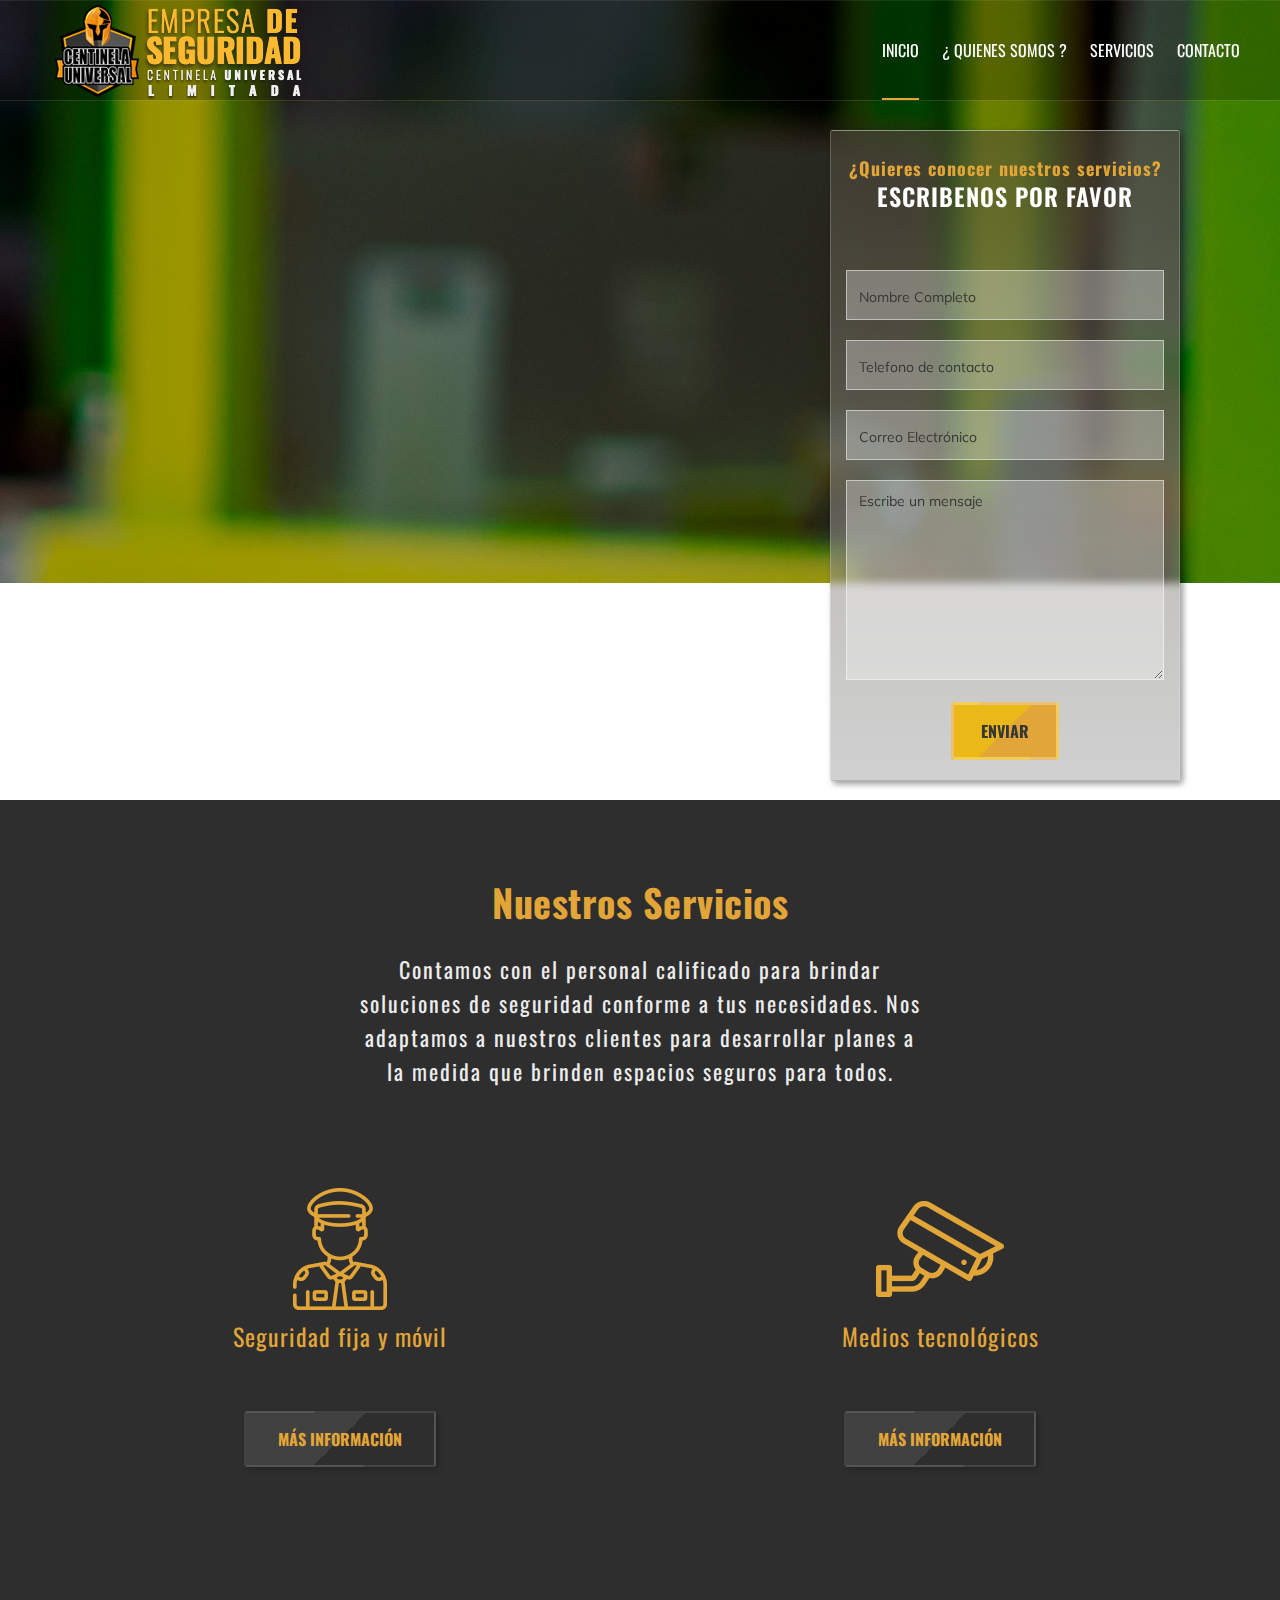
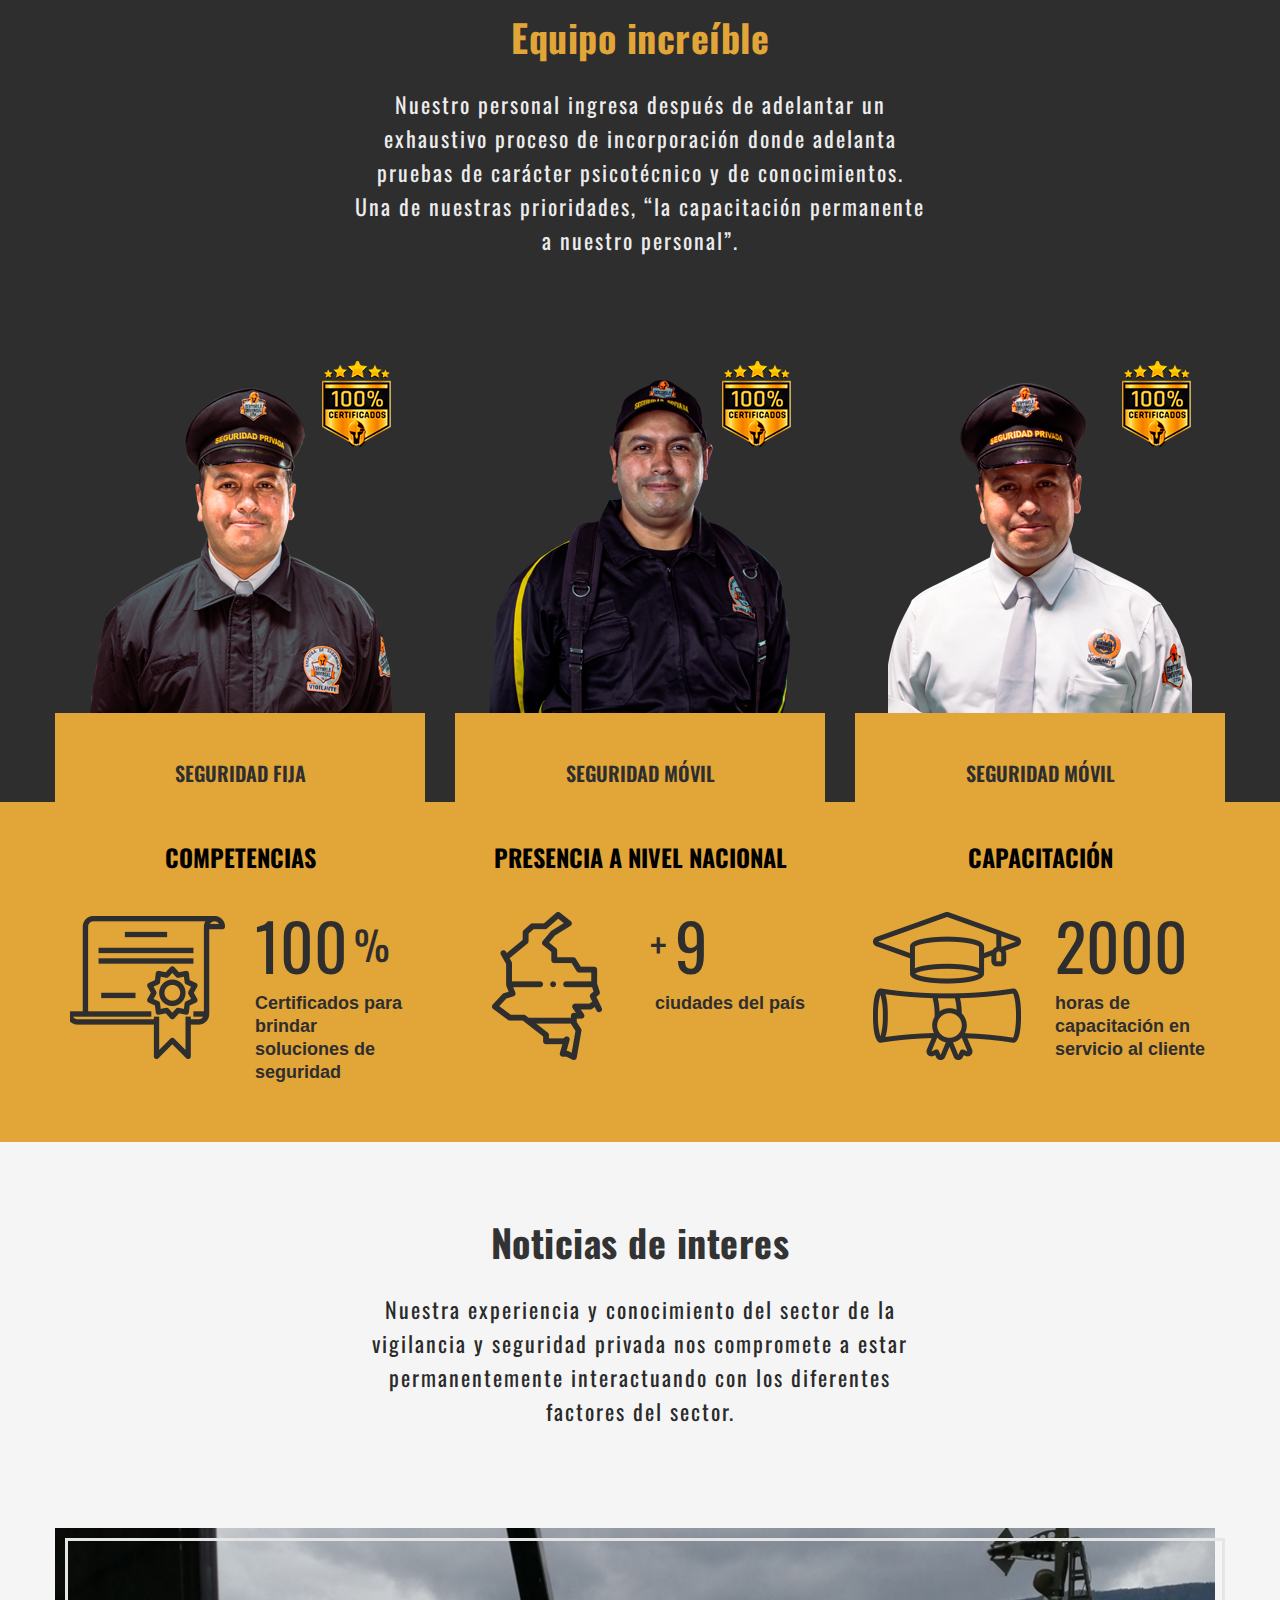
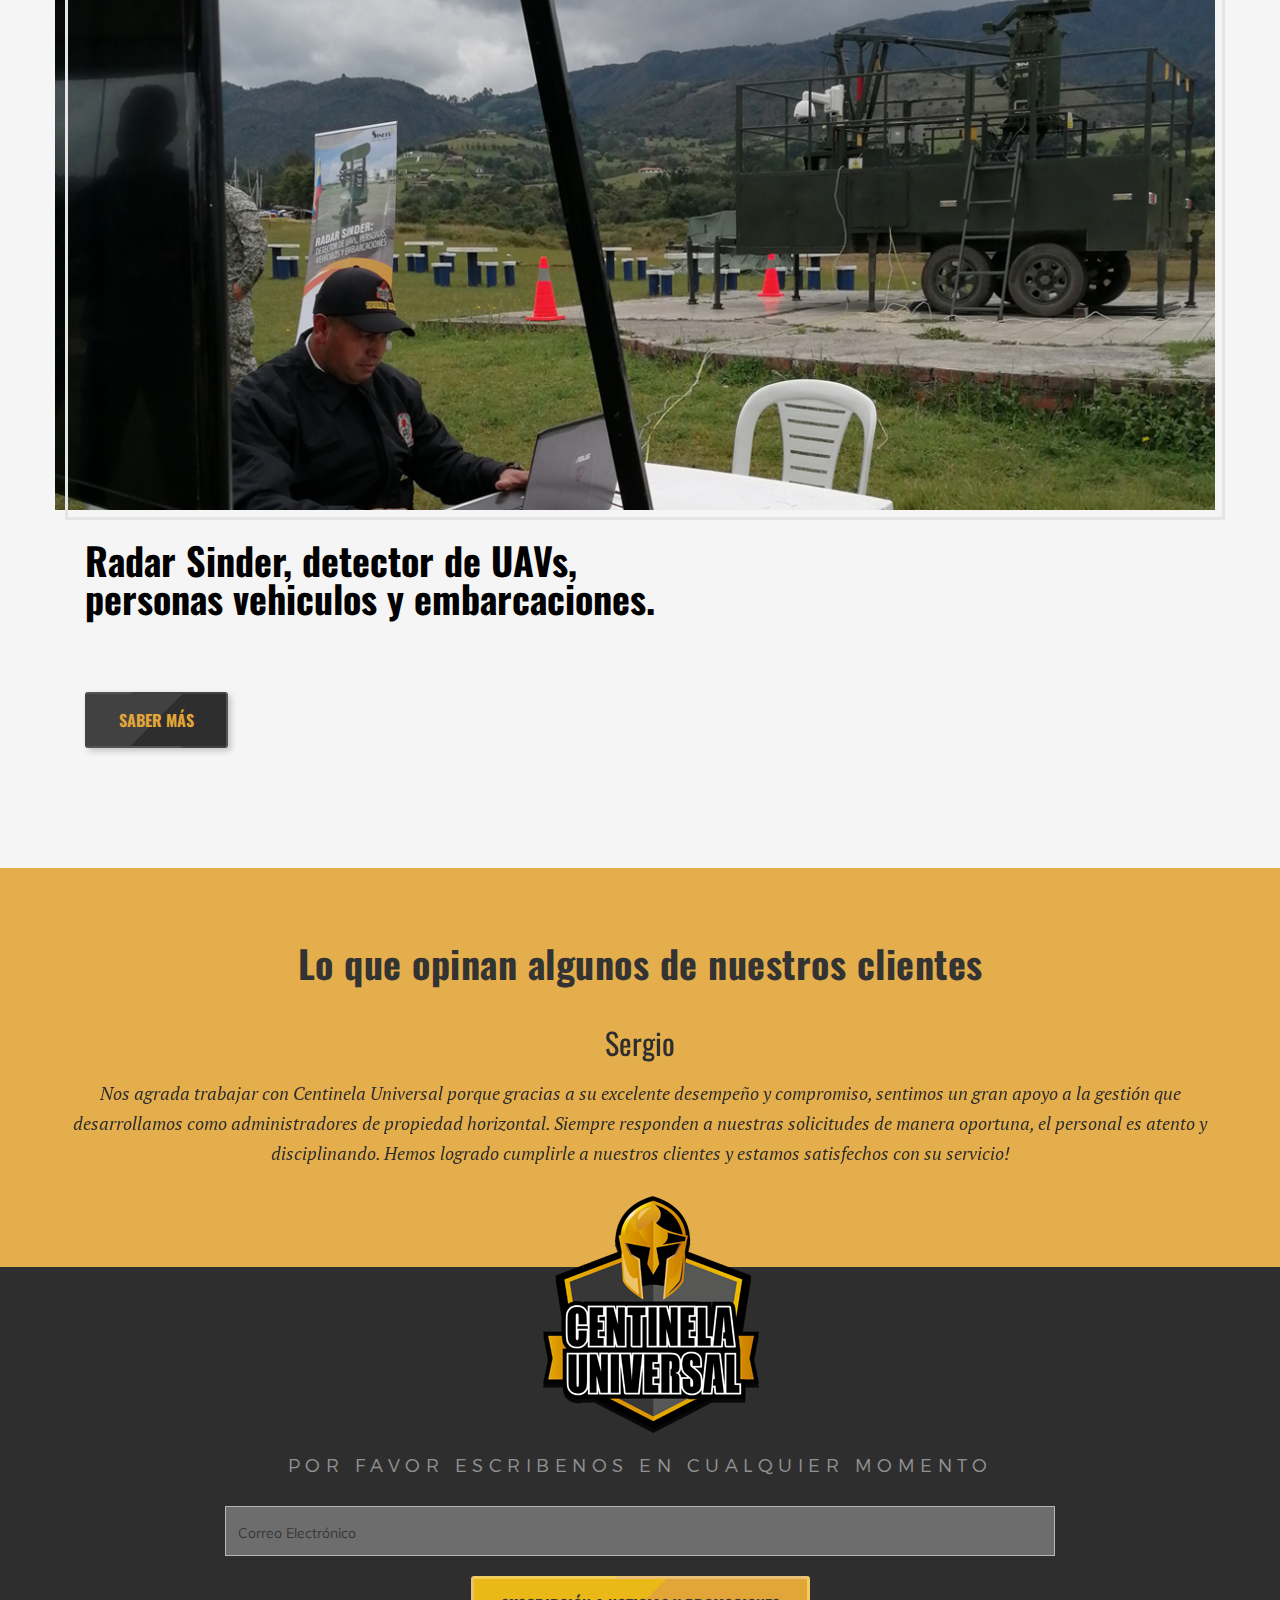
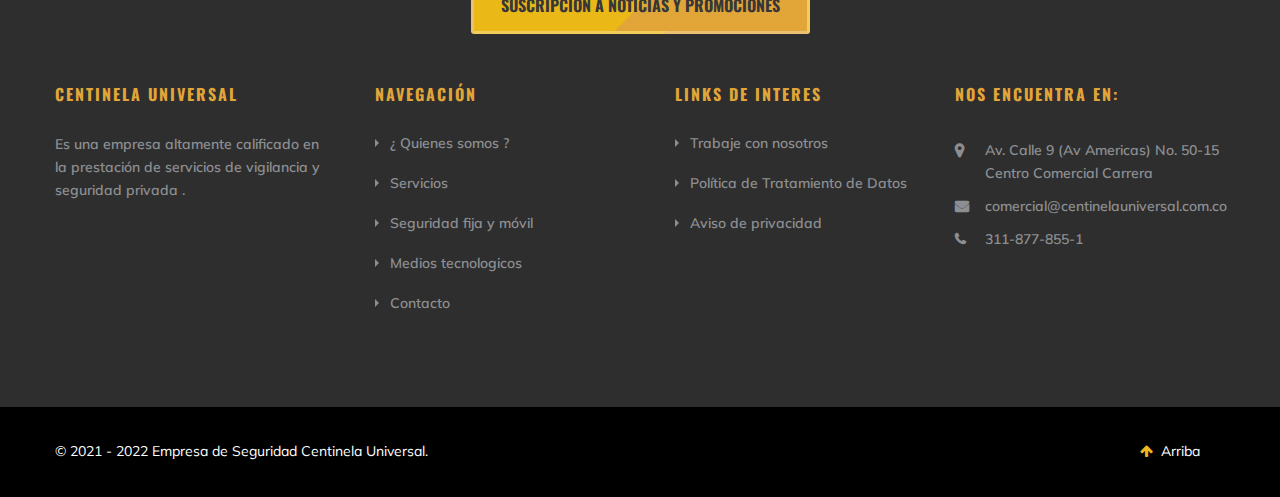
==== commit 0007ad14: "ajustes finales" ====
--- a/index.html
+++ b/index.html
@@ -5,12 +5,11 @@
     <!-- Basic Page Needs -->
     <meta charset="utf-8">
     <!--[if IE]><meta http-equiv='X-UA-Compatible' content='IE=edge,chrome=1'><![endif]-->
-    <title>Centinela Universal </title>
-
-    <meta name="Centinela Universal" content="">
-    <meta name="author" content="www.centinelauniversal.com.co">
+    <title>Empresa de Seguridad Centinela Universal </title>
+
+    <meta name="Empresa de Seguridad Centinela Universal" content="www.centinelauniversal.com.co">
     <meta name="description" content="La empresa de seguridad privada número uno en Colombia, servicios de alta calidad , contamos con distintos tipos de servicios de seguridad ¡ Ingresa ya !.">
-    <meta name="keywords" content="Empresa de seguridad, celador, vigilante">
+    <meta name="keywords" content="Empresa de Seguridad Centinela Universal, Vigilancia, seguridad">
 
     <!-- Mobile Specific Metas -->
     <meta name="viewport" content="width=device-width, initial-scale=1, maximum-scale=1">
@@ -58,7 +57,7 @@
                 <div class="header-wrap clearfix">
                     <div id="logo" class="logo">
                         <a href="index.html" rel="home">
-                            <img src="images/logo.png" alt="image">
+                            <img src="images/logo.png" alt="Empresa de Seguridad Centinela Universal">
                         </a>
                     </div><!-- /.logo -->
 
@@ -90,11 +89,11 @@
                 <div class="tp-banner" >
                     <ul>
                         <li data-transition="slidedown" data-slotamount="7" data-masterspeed="1000" data-saveperformance="on">
-                        <img src="images/slides/1.jpg" alt="slider-image" />
-
-                           <!---- <div class="tp-caption sft" data-x="-260" data-y="50" data-speed="1000" data-start="500" data-easing="Power3.easeInOut">
-                                <img src="images/slides/2.png" alt="images" data-easing="Power3.easeInOut">
-                            </div>-->
+                        <img src="images/slides/1.jpg" alt="Empresa de Seguridad Centinela Universal" />
+
+                           <div class="tp-caption sft" data-x="-260" data-y="50" data-speed="1000" data-start="500" data-easing="Power3.easeInOut">
+                                <img src="images/slides/2.png" alt="Empresa de Seguridad Centinela Universal" data-easing="Power3.easeInOut">
+                            </div>
 
                             <div class="tp-caption sft desc-slide center color-white" data-x="340" data-y="280" data-speed="1000" data-start="1000" data-easing="Power3.easeInOut">"Hacer personas y ambientes mas seguros"</div>
 
@@ -108,11 +107,11 @@
                         </li>
 
                         <li data-transition="slidedown" data-slotamount="7" data-masterspeed="1000" data-saveperformance="on">
-                            <img src="images/slides/2.jpg" alt="slider-image" />
-
-                            <!--<div class="tp-caption sft" data-x="-150" data-y="50" data-speed="1000" data-start="500" data-easing="Power3.easeInOut">
-                                <img src="images/slides/3.png" alt="images" data-easing="Power3.easeInOut">
-                            </div>-->
+                            <img src="images/slides/2.jpg" alt="Empresa de Seguridad Centinela Universal" />
+
+                            <div class="tp-caption sft" data-x="-210" data-y="50" data-speed="1000" data-start="500" data-easing="Power3.easeInOut">
+                                <img src="images/slides/3.png" alt="Empresa de Seguridad Centinela Universal" data-easing="Power3.easeInOut">
+                            </div>
 
                             <div class="tp-caption sft desc-slide center color-white" data-x="340" data-y="280" data-speed="1000" data-start="1000" data-easing="Power3.easeInOut">"Hacer personas y ambientes mas seguros"</div>
 
@@ -126,11 +125,11 @@
                         </li>
 
                         <li data-transition="slidedown" data-slotamount="7" data-masterspeed="1000" data-saveperformance="on">
-                            <img src="images/slides/3.jpg" alt="slider-image" />
-
-                            <!--<div class="tp-caption sft" data-x="-200" data-y="50" data-speed="1000" data-start="500" data-easing="Power3.easeInOut">
-                                <img src="images/slides/4.png" alt="images" data-easing="Power3.easeInOut">
-                            </div>-->
+                            <img src="images/slides/3.jpg" alt="Empresa de Seguridad Centinela Universal" />
+
+                            <div class="tp-caption sft" data-x="-200" data-y="50" data-speed="1000" data-start="500" data-easing="Power3.easeInOut">
+                                <img src="images/slides/4.png" alt="Empresa de Seguridad Centinela Universal" data-easing="Power3.easeInOut">
+                            </div>
 
                             <div class="tp-caption sft desc-slide center color-white" data-x="340" data-y="280" data-speed="1000" data-start="1000" data-easing="Power3.easeInOut">"Hacer personas y ambientes mas seguros"</div>
 
@@ -166,7 +165,7 @@
                         <div class="iconbox">
                             <div class="box-header">
                                 <div class="box-icon">
-                                    <img src="images/icono-guardia-seguridad.png" alt="image">
+                                    <img src="images/icono-guardia-seguridad.png" alt="Empresa de Seguridad Centinela Universal">
                                 </div>
                                 <div class="box-title">Seguridad fija y móvil</div>
                             </div>
@@ -178,7 +177,7 @@
                         <div class="iconbox">
                             <div class="box-header">
                                 <div class="box-icon">
-                                    <img src="images/icono-circuito-cerrado.png" alt="image">
+                                    <img src="images/icono-circuito-cerrado.png" alt="Empresa de Seguridad Centinela Universal">
                                 </div>
                                 <div class="box-title">Medios tecnológicos</div>
                             </div>
@@ -201,6 +200,60 @@
 	                        </div><!-- /.decs -->
                         </div><!-- /.flat-title -->
                     </div>
+                    <div class="col-md-4 flat-animation" data-animation="fadeInUp" data-animation-delay="0" data-animation-offset="75%">
+                        <div class="flat-team"> 
+                            <div class="avatar"> 
+                                <img src="images/member/1t1.png" alt="Empresa de Seguridad Centinela Universal">
+                                <div class="content">
+                                    <h6 class="name">Seguridad Fija</h6>
+                                    <span class="position">
+                                        <ul>
+                                            <li>Responsabilidad</li>
+                                            <li>Profesionalismo</li>
+                                            <li>Lealtad Corporativa</li>
+                                        </ul>
+                                    </span>  
+                                </div>
+                            </div>
+                        </div> <!-- flat-team -->
+                    </div><!--  /.col-md-4 -->
+
+                    <div class="col-md-4 flat-animation" data-animation="fadeInUp" data-animation-delay="0.2s" data-animation-offset="75%">
+                        <div class="flat-team"> 
+                            <div class="avatar"> 
+                                <img src="images/member/2t1.png" alt="Empresa de Seguridad Centinela Universal">
+                                <div class="content">
+                                    <h6 class="name">Seguridad Móvil</h6>
+                                    <span class="position">
+                                        <ul>
+                                            <li>Responsabilidad</li>
+                                            <li>Profesionalismo</li>
+                                            <li>Lealtad Corporativa</li>
+                                        </ul>
+                                    </span>  
+                                </div>
+                            </div>
+                        </div> <!-- flat-team -->
+                    </div><!--  /.col-md-4 -->
+
+                    <div class="col-md-4 flat-animation" data-animation="fadeInUp" data-animation-delay="0.4s" data-animation-offset="75%">
+                        <div class="flat-team"> 
+                            <div class="avatar"> 
+                                <img src="images/member/3t1.png" alt="Empresa de Seguridad Centinela Universal">
+                                <div class="content">
+                                    <h6 class="name">Seguridad Móvil</h6>
+                                    <span class="position">
+                                        <ul>
+                                            <li>Responsabilidad</li>
+                                            <li>Profesionalismo</li>
+                                            <li>Lealtad Corporativa</li>
+                                        </ul>
+                                    </span>  
+                                </div>
+                            </div>
+                        </div> <!-- flat-team -->
+                    </div><!--  /.col-md-4 -->
+
 
                 </div><!-- /.row -->
             </div><!-- /.container -->
@@ -212,7 +265,7 @@
                         <h3 style="margin-bottom: 40px; text-align: center; font-size: 24px;" >COMPETENCIAS</h3>
                         <div class="flat-counter">
                             <div class="col-md-6">
-                                <img src="images/datos/certificado.png">
+                                <img src="images/datos/certificado.png" alt="Empresa de Seguridad Centinela Universal">
                             </div>
                             <div class="col-md-6">
                                 <div class="content-counter">
@@ -230,7 +283,7 @@
                         
                         <div class="flat-counter">                            
                             <div class="col-md-6">
-                                <img src="images/datos/pais.png">
+                                <img src="images/datos/pais.png" alt="Empresa de Seguridad Centinela Universal">
                             </div>
                             <div class="col-md-6">
                                 <div class="content-counter">
@@ -246,7 +299,7 @@
                         <h3 style="margin-bottom: 40px; text-align: center;font-size: 24px;" >CAPACITACIÓN <span></span></h3>
                         <div class="flat-counter">                            
                             <div class="col-md-6">
-                                <img src="images/datos/cursos.png">
+                                <img src="images/datos/cursos.png" alt="Empresa de Seguridad Centinela Universal">
                             </div>
                             <div class="col-md-6">
                                 <div class="content-counter">
@@ -277,7 +330,7 @@
                     <div class="col-md-12">
                         <div class="flat-services item">
                             <div class="wrap-img">
-                                <img src="images/member/01-Home-v1.jpg" alt="images">
+                                <img src="images/member/01-Home-v1.jpg" alt="Empresa de Seguridad Centinela Universal">
                             </div>
                             <div class="content">
                                  <h3 style="line-height: 38px;">Radar Sinder, detector de  UAVs,<br> personas vehiculos y embarcaciones. </h3>
@@ -359,7 +412,7 @@
            </div>
         </div>
         <div class="contenedor_top_footer">
-            <div class="contenedor-interior-footer" > <img src="images/logo_footer.png"></div>
+            <div class="contenedor-interior-footer" > <img src="images/logo_footer.png" alt="Empresa de Seguridad Centinela Universal"></div>
         </div>
         <!-- Footer -->
         <footer class="footer">
@@ -442,7 +495,7 @@
                 <div class="row">
                     <div class="col-md-12">
                         <div class="copyright"> 
-                            <p>© 2021 - 2022 Centinela Universal.</a>.
+                            <p>© 2021 - 2022 Empresa de Seguridad Centinela Universal.</a>
                             </p>
                         </div>
 
--- a/stylesheets/style.css
+++ b/stylesheets/style.css
@@ -1318,7 +1318,7 @@
 .page-title .page-title-heading h2 {
 	color: #ffffff;
 	text-align: center;
-	padding: 243px 0 87px 0;
+	padding: 344px 0 18px 0;
 	letter-spacing: 2.1px;
 	text-shadow: 3px 3px 6px rgb(0 0 0 / 40%);
 
@@ -1366,7 +1366,7 @@
 
 .breadcrumbs ul li ,.breadcrumbs ul li a  {
 	font-size: 14px;
-	line-height: 30px;
+	line-height: 0px;
 	font-family: "PT Serif", sans-serif;
 	font-style: italic;
 	color: #fff;
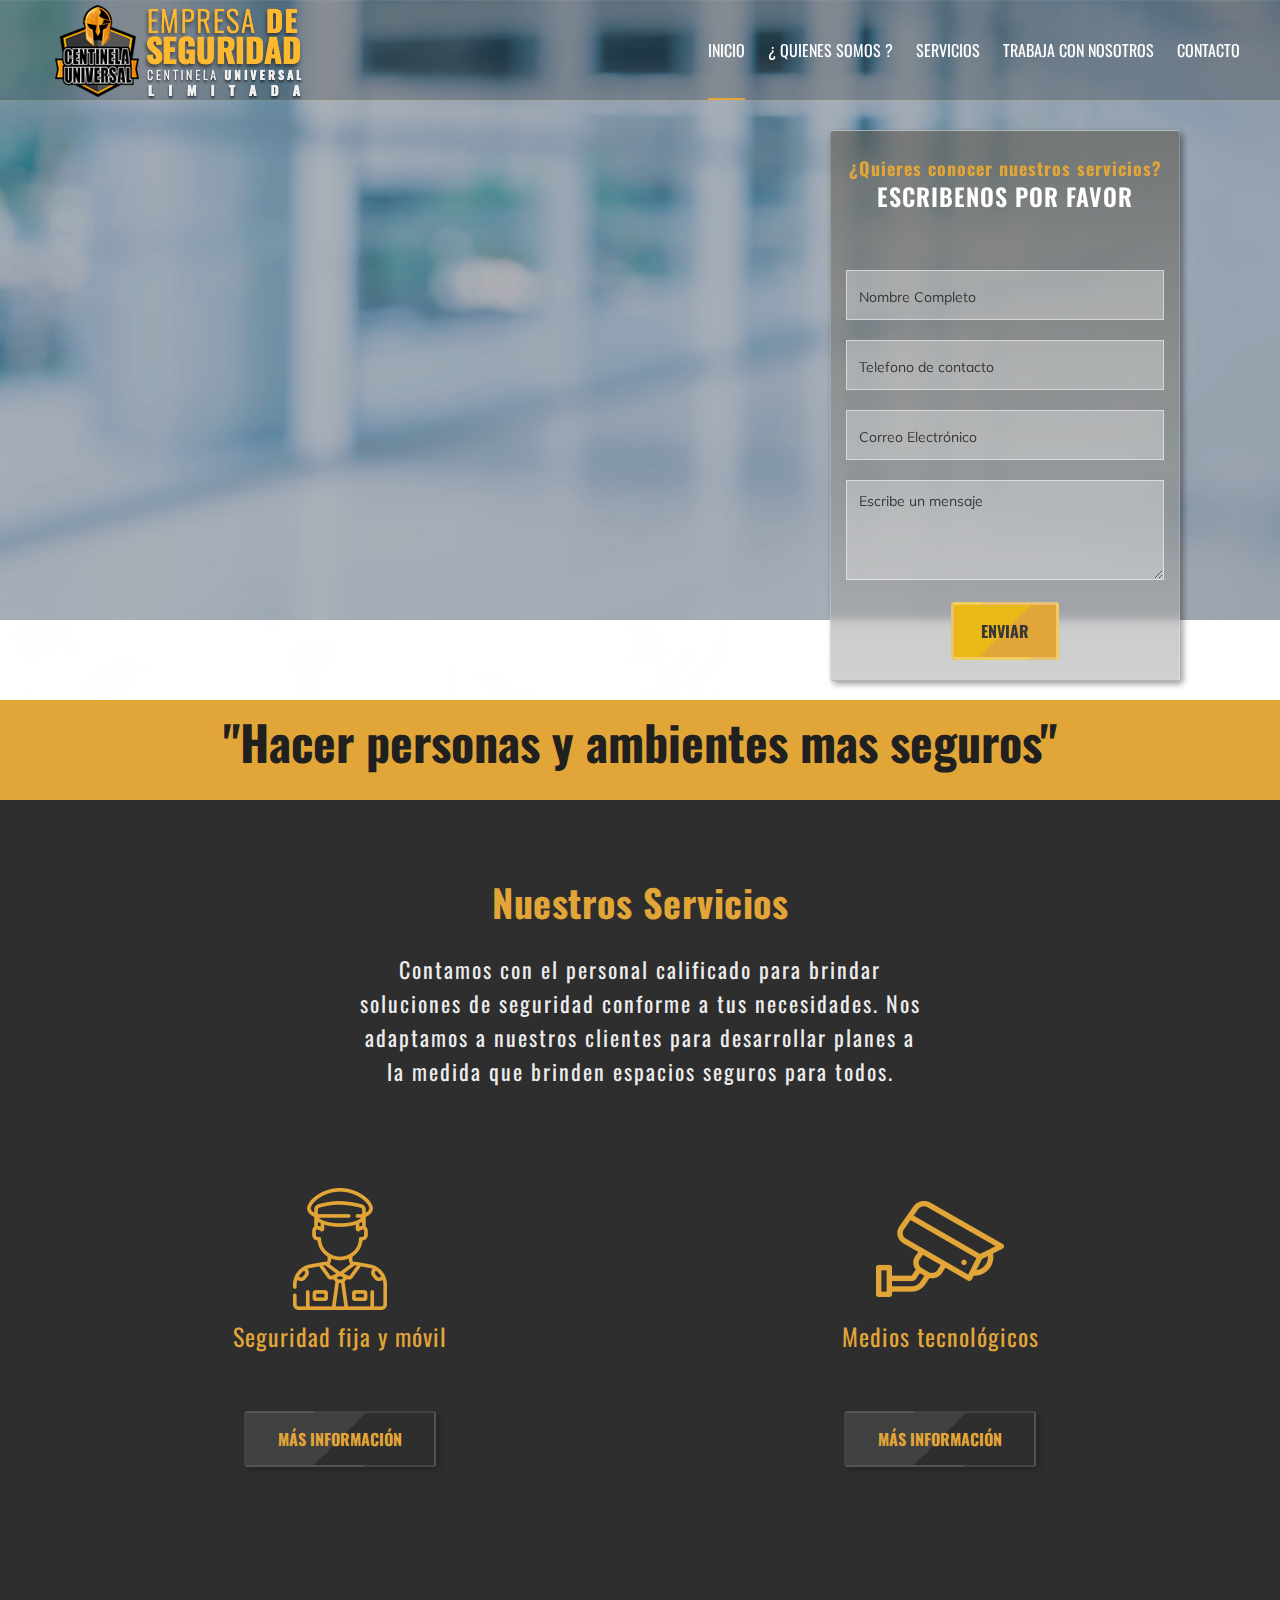
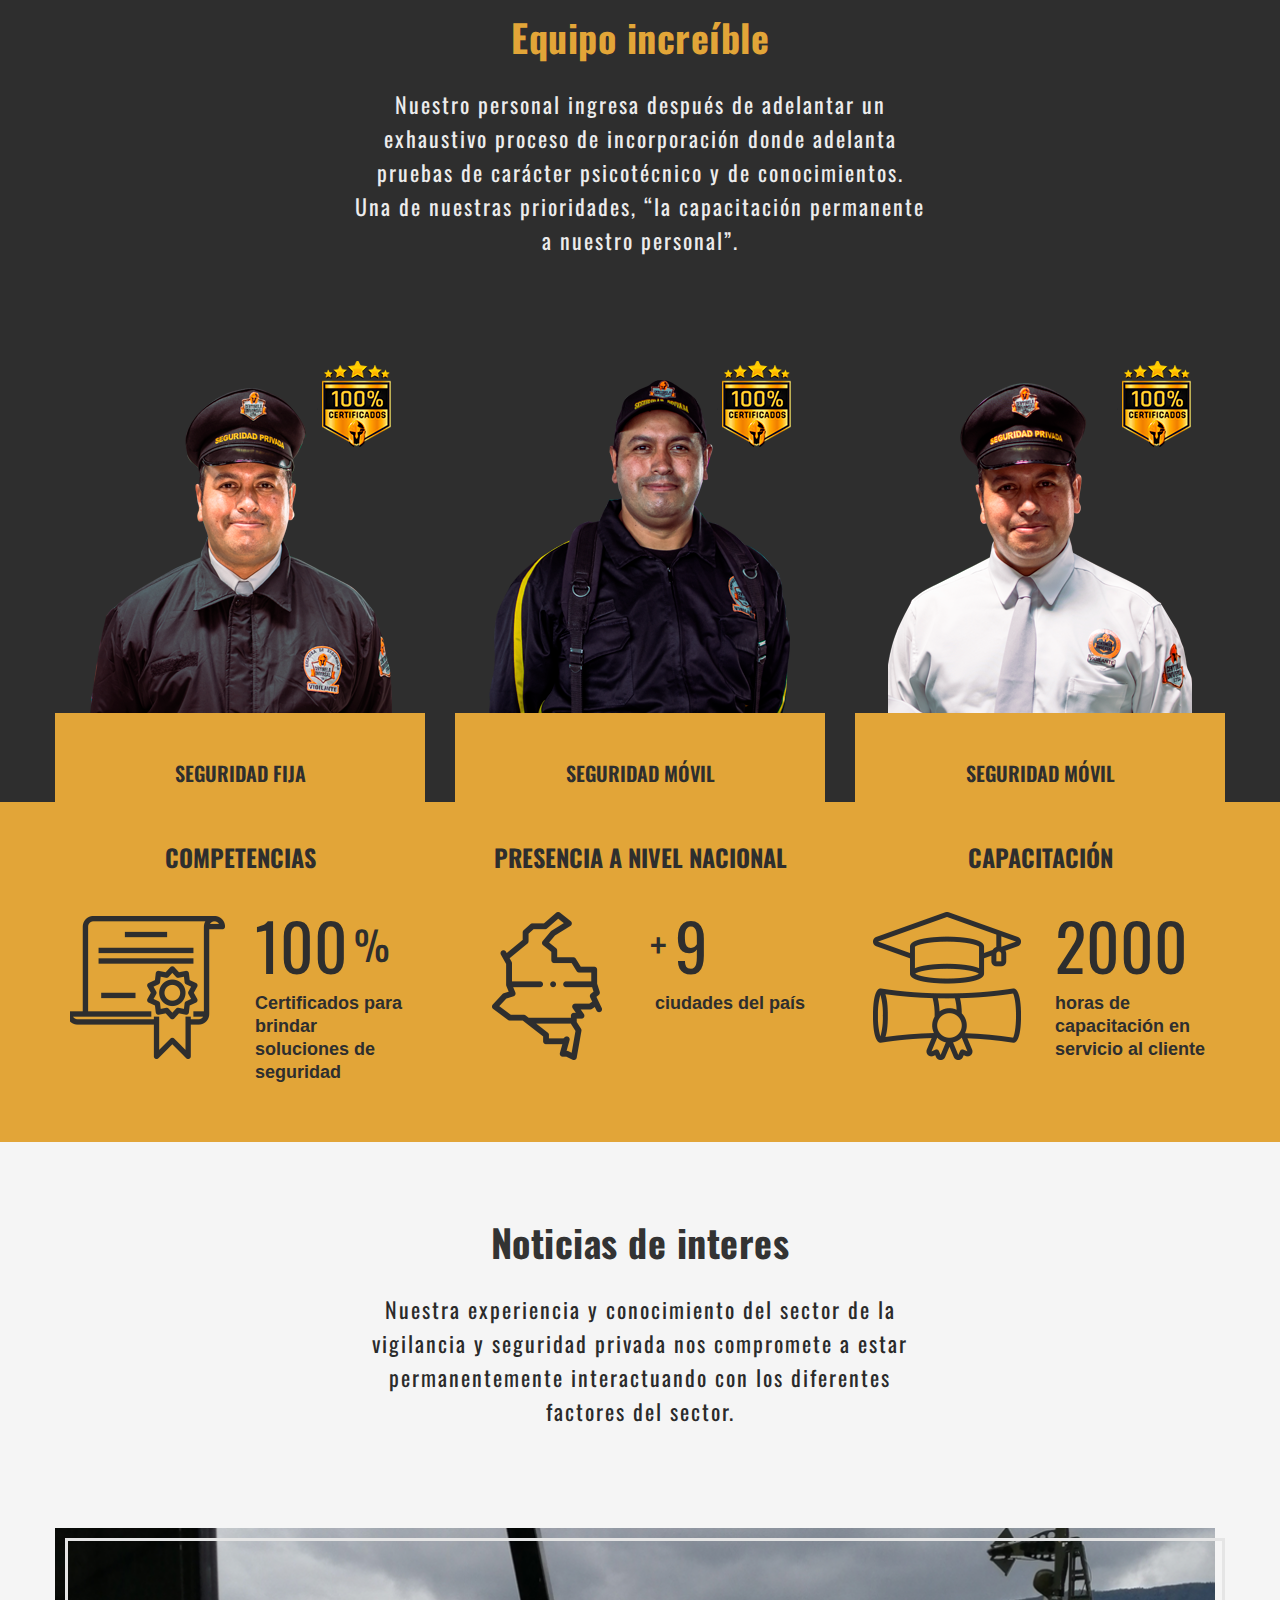
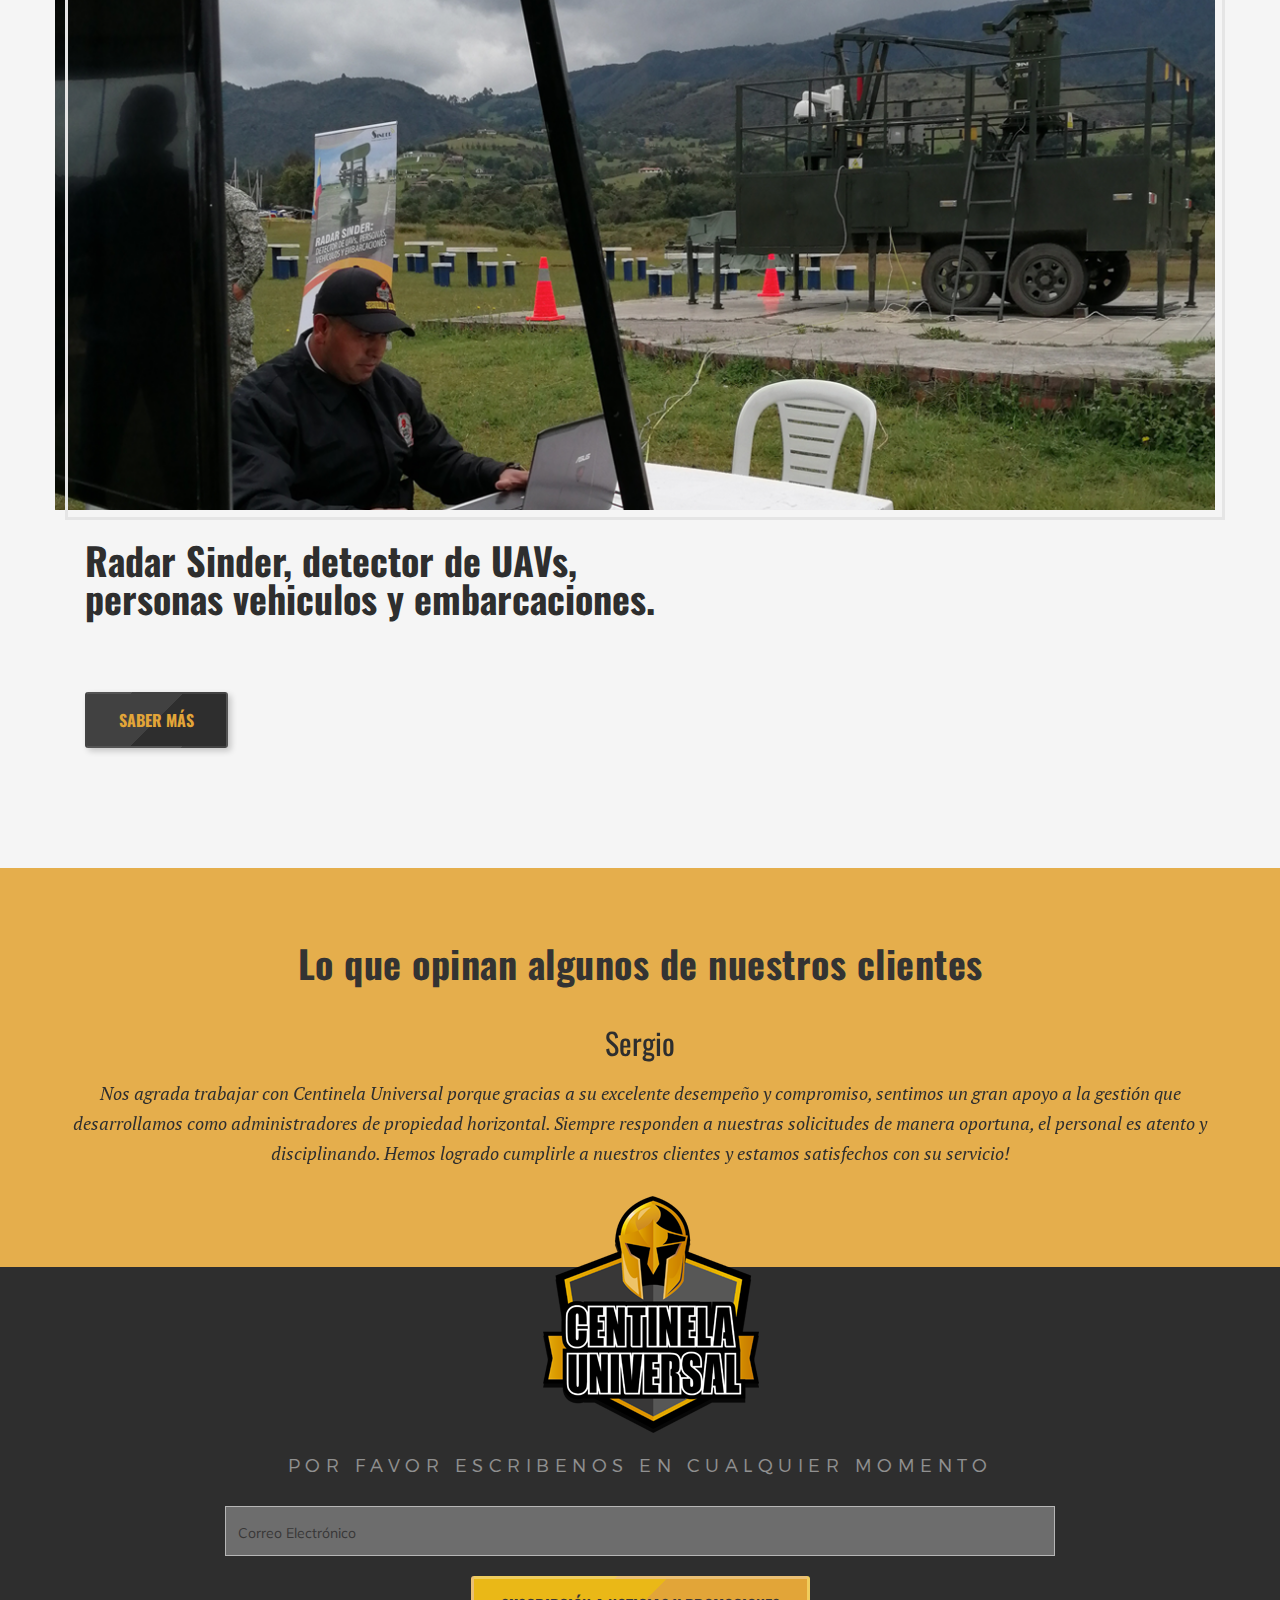
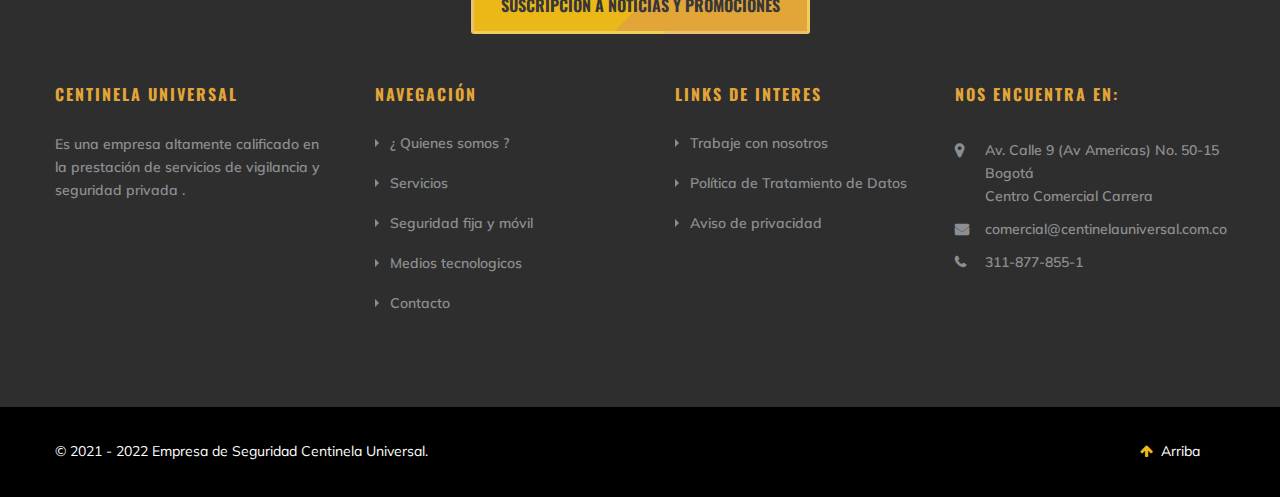
==== commit 0d10ebcf: "ajustes finales / final" ====
--- a/index.html
+++ b/index.html
@@ -76,7 +76,8 @@
                                         <li><a href="medios-tecnologicos.html">Medios tecnologicos</a></li>
                                        
                                     </ul><!-- /.submenu -->
-                                </li> 
+                                </li>
+                                <li><a href="trabaje-nosotros.html">Trabaja con nosotros</a></li> 
                                 <li><a href="contacto.html">Contacto</a></li>                                
                                
                             </ul><!-- /.menu -->
@@ -89,13 +90,30 @@
                 <div class="tp-banner" >
                     <ul>
                         <li data-transition="slidedown" data-slotamount="7" data-masterspeed="1000" data-saveperformance="on">
+                            <img src="images/slides/3.jpg" alt="Empresa de Seguridad Centinela Universal" />
+
+                            <div class="tp-caption sft" data-x="-200" data-y="50" data-speed="1000" data-start="500" data-easing="Power3.easeInOut">
+                                <img src="images/slides/4.png" alt="Empresa de Seguridad Centinela Universal" data-easing="Power3.easeInOut">
+                            </div>
+
+                           
+
+                            <div class="tp-caption sfb title-slide box center color-white large" data-x="345" data-y="350" data-speed="1000" data-start="1500" data-easing="Power3.easeInOut">Atendemos </br>las necesidades </br>de seguridad.</div>
+                            
+
+                            <div class="tp-caption sft button-slider"   data-x="345" data-y="539" data-speed="1000" data-start="2000" data-easing="Power3.easeInOut">
+                                <a href="seguridad-fija-movil.html">Más imformación</a>
+                            </div>
+                            
+                        </li>
+                        <li data-transition="slidedown" data-slotamount="7" data-masterspeed="1000" data-saveperformance="on">
                         <img src="images/slides/1.jpg" alt="Empresa de Seguridad Centinela Universal" />
 
                            <div class="tp-caption sft" data-x="-260" data-y="50" data-speed="1000" data-start="500" data-easing="Power3.easeInOut">
                                 <img src="images/slides/2.png" alt="Empresa de Seguridad Centinela Universal" data-easing="Power3.easeInOut">
                             </div>
 
-                            <div class="tp-caption sft desc-slide center color-white" data-x="340" data-y="280" data-speed="1000" data-start="1000" data-easing="Power3.easeInOut">"Hacer personas y ambientes mas seguros"</div>
+                            
 
                             <div class="tp-caption sfb title-slide box center color-white large" data-x="345" data-y="350" data-speed="1000" data-start="1500" data-easing="Power3.easeInOut">Mesas de control </br>y monitoreo </br>en intramuros.</div>
                             
@@ -113,7 +131,7 @@
                                 <img src="images/slides/3.png" alt="Empresa de Seguridad Centinela Universal" data-easing="Power3.easeInOut">
                             </div>
 
-                            <div class="tp-caption sft desc-slide center color-white" data-x="340" data-y="280" data-speed="1000" data-start="1000" data-easing="Power3.easeInOut">"Hacer personas y ambientes mas seguros"</div>
+                            
 
                             <div class="tp-caption sfb title-slide box center color-white large" data-x="345" data-y="350" data-speed="1000" data-start="1500" data-easing="Power3.easeInOut">Herramientas </br>e innovación </br>tecnológica.</div>
                             
@@ -131,7 +149,7 @@
                                 <img src="images/slides/4.png" alt="Empresa de Seguridad Centinela Universal" data-easing="Power3.easeInOut">
                             </div>
 
-                            <div class="tp-caption sft desc-slide center color-white" data-x="340" data-y="280" data-speed="1000" data-start="1000" data-easing="Power3.easeInOut">"Hacer personas y ambientes mas seguros"</div>
+                            
 
                             <div class="tp-caption sfb title-slide box center color-white large" data-x="345" data-y="350" data-speed="1000" data-start="1500" data-easing="Power3.easeInOut">Atendemos </br>las necesidades </br>de seguridad.</div>
                             
@@ -145,6 +163,7 @@
                 </div>
             </div>
         </div> <!-- /.wrap-slider -->
+        <div class="contenedor-frase">"Hacer personas y ambientes mas seguros"</div>
        
 
         <!-- Flat-iconbox -->
@@ -464,7 +483,7 @@
                             <div class="widget widget-categories">
                                 <h4 class="widget-title">links de interes</h4>
                                 <ul class="unstyled">
-                                    <li><a href="#">Trabaje con nosotros</a></li>
+                                    <li><a href="trabaje-nosotros.html">Trabaje con nosotros</a></li>
                                     <li><a href="#">Política de Tratamiento de Datos</a></li>
                                     <li><a href="#">Aviso de privacidad</a></li> 
                                    
@@ -476,7 +495,7 @@
                             <div class="widget widget-text">
                                 <h4 class="widget-title">Nos encuentra en:</h4>
                                 <ul class="unstyled">
-                                    <li class="address">Av. Calle 9 (Av Americas) No. 50-15 </br>Centro Comercial Carrera</li>
+                                    <li class="address">Av. Calle 9 (Av Americas) No. 50-15 Bogotá </br>Centro Comercial Carrera</li>
                                    
                                     <li class="mail"><a href="mailto:comercial@centinelauniversal.com.co">comercial@centinelauniversal.com.co</a></li>
                                     <li class="phone"><a href="#">311-877-855-1</a></li>  
--- a/stylesheets/style.css
+++ b/stylesheets/style.css
@@ -160,7 +160,8 @@
 	button,
 	input[type="button"],
 	input[type="reset"],
-	input[type="submit"] {
+	input[type="submit"],
+	input[type="file"] {
 		line-height: 1;
 		cursor: pointer; /* Improves usability and consistency of cursor style between image-type 'input' and others */
 		-webkit-appearance: button; /* Corrects inability to style clickable 'input' types in iOS */
@@ -264,7 +265,7 @@
 
 h1, h2, h3, h4, h6 {
 	font-family: 'Oswald', sans-serif;
-	color: #000;
+	color: #2e2e2e;
 }
 h5 {
 	font-family: "PT serif", sans-serif;
@@ -336,6 +337,7 @@
 input[type="password"],
 input[type="datetime"],
 input[type="datetime-local"],
+
 input[type="date"],
 input[type="month"],
 input[type="time"],
@@ -385,7 +387,7 @@
 
 textarea {
 	width: 100%;
-	height: 200px;
+	height: 100px;
 	padding: 12px 12px;
 }
 
@@ -425,6 +427,58 @@
 .btn {
 	background-image: none;
 }
+/*--input de carga--*/
+.foto_trabaja{
+	position: relative;
+    z-index: 2;
+}
+.contenedor_lineas{
+	background-color: #222;
+    position: relative;
+    margin-top: -140px;
+}
+.linea-01{
+	width: 100%;
+    height: 5px;
+    background-color: #e2a538;
+    margin-bottom: 4px;
+}
+.linea-02{
+	width: 100%;
+    height: 74px;
+    background-color: #eab817;
+}
+#carga_hoja_vida{
+	width: 60%;
+    text-align: left;
+    background-color: aqua;
+    font-size: 16px;
+    overflow: hidden;
+    position: relative;
+    cursor: pointer;
+	margin-bottom: 50px;
+	
+}
+#hoja_vida{
+	width: 100%;
+    height: 100%;
+    position: absolute;
+    top: 0px;
+    left: 0px;
+    opacity: (-45deg, 50%, 50%);
+}
+.cargar_hoja_vida{
+	position: relative;
+    background: antiquewhite;
+    z-index: 2;
+    width: 46%;
+    padding-top: 7px;
+    padding-left: 19px;
+    padding-bottom: 7px;
+}
+	
+
+/*--//input de carga//--*/
 
 textarea, 
 input[type="text"],
@@ -455,9 +509,34 @@
 	        box-shadow: none;
 	color: #000;
 }
-
+.form-control[disabled], .form-control[readonly], fieldset[disabled] .form-control{
+	background-color: #2e2e2e !important;
+	opacity: 1 !important;
+	border: 1px solid #2e2e2e !important;
+	color: #e2a538 !important;
+	font-size: 18px !important;
+}
 .blog-single .entry p {
 	margin-bottom: 22px;
+}
+.color-titulo-01{
+	color: #e2a538;
+	text-align: left;
+	font-size: 24px;
+	margin-bottom: 10px;
+}
+.contenedor-frase{
+	width: 100%;
+    height: 100px;
+    background-color: #e2a538;
+    text-align: center;
+    font-size: 48px;
+    padding-top: 30px;
+    position: relative;
+    margin-top: -100px;
+	z-index: 999;
+	color: #202020;
+	font-weight: 700;
 }
 
 /* top-bar
@@ -1086,7 +1165,14 @@
 	width: 100%;
     margin: -80px 0 0 42%;
     display: block;
-    position: absolute;
+	position: absolute;
+	z-index: 9;
+}
+.texto_trabaja{
+	text-align: left;
+	font-size: 18px;
+	color: #ececec;
+	margin-bottom: 20px;
 }
 .contenedor_formulario_inicio{
 display: block;
--- a/stylesheets/responsive.css
+++ b/stylesheets/responsive.css
@@ -57,10 +57,25 @@
 		padding: 0 40px 0 40px;
 	}
 	.contenedor-interior-footer {
-		width: 80%;
-		margin: -80px 0 0 20%;
+		width: 42%;
+    	margin: -13px 0 0 28%;
 		display: block;
 		position: absolute;
+	}
+	.contenedor-frase{
+		width: 100%;
+    height: 52px;
+    background-color: #e2a538;
+    text-align: center;
+    font-size: 18px;
+    padding-top: 16px;
+    position: relative;
+    margin-top: -52px;
+    z-index: 999;
+    color: #202020;
+    font-weight: 700;
+    display: block;
+    line-height: 20px;
 	}
 	.main-content.blog-posts.v1::before {
 		background-color: transparent;
